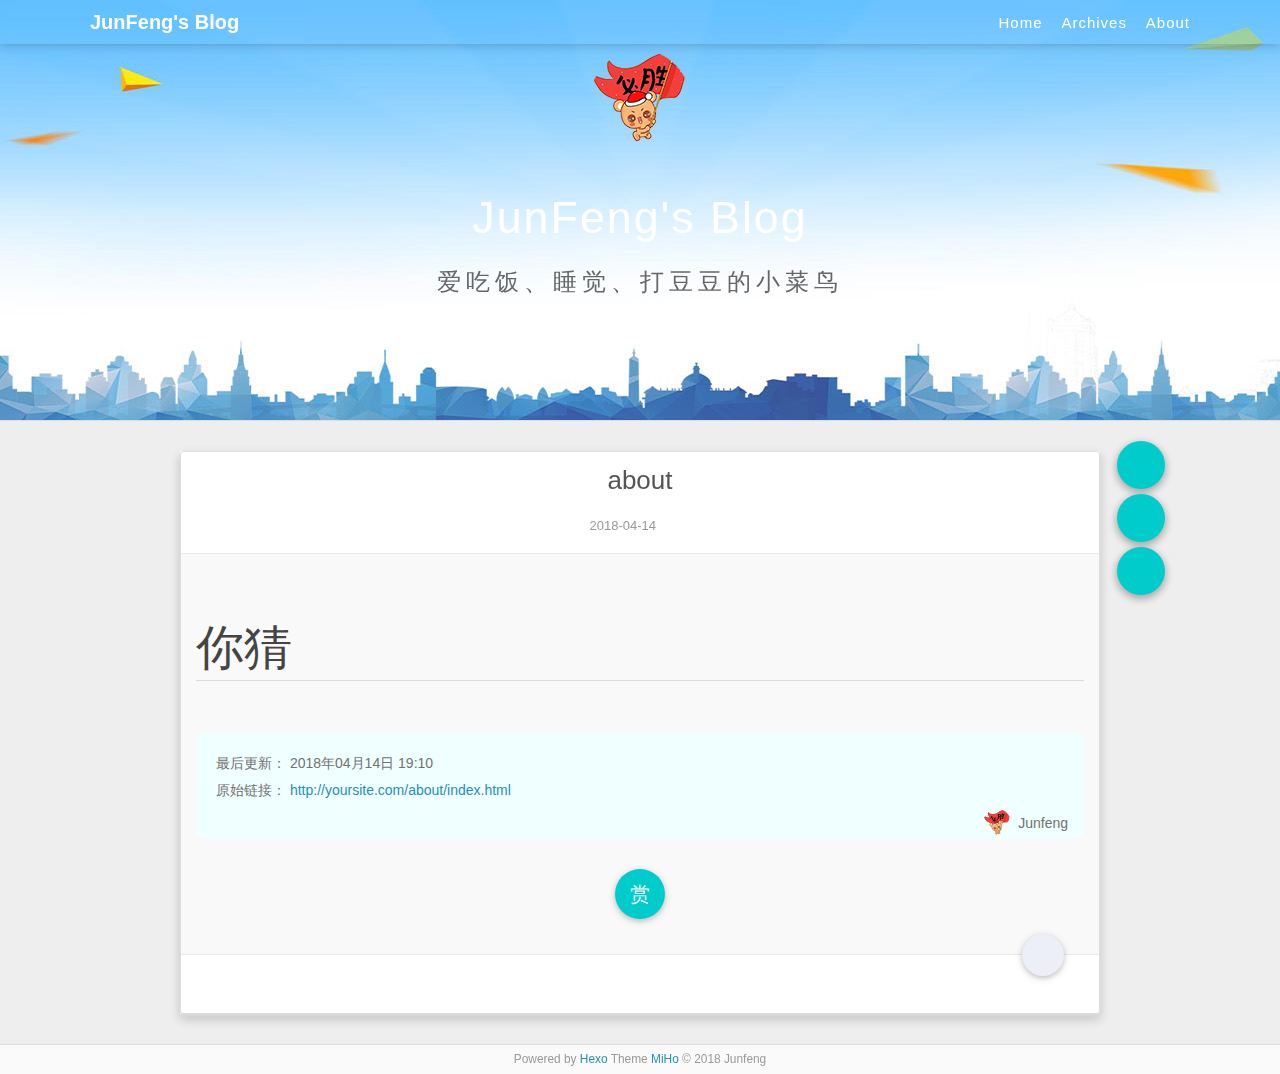
==== about/index.html @ 587b5216 "Site updated: 2018-04-14 19:16:38" ====
<!DOCTYPE html>
<html>
<head>
  <meta charset="utf-8">
  
  <title>about | JunFeng&#39;s Blog</title>
  <meta name="viewport" content="width=device-width, initial-scale=1, maximum-scale=1">
  
    <meta name="keywords" content="JunFeng's Blog" />
  
  <meta name="description" content="你猜">
<meta property="og:type" content="website">
<meta property="og:title" content="about">
<meta property="og:url" content="http://yoursite.com/about/index.html">
<meta property="og:site_name" content="JunFeng&#39;s Blog">
<meta property="og:description" content="你猜">
<meta property="og:locale" content="default">
<meta property="og:updated_time" content="2018-04-14T11:10:20.000Z">
<meta name="twitter:card" content="summary">
<meta name="twitter:title" content="about">
<meta name="twitter:description" content="你猜">
  
  
    <link rel="icon" href="/favicon.ico">
  
  <link href="//cdn.bootcss.com/font-awesome/4.7.0/css/font-awesome.min.css" rel="stylesheet" type="text/css">
  <link rel="stylesheet" href="/css/style.css">
  <script src="/js/pace.min.js"></script>
  

  
  

</head>

<body>
  <div id="container">
      <header id="header">
    <div id="banner"></div>
    <div id="header-outer">
        <div id="header-menu" class="header-menu-pos animated">
            <div class="header-menu-container">
                <a href="/" class="left">
                    <span class="site-title">JunFeng&#39;s Blog</span>
                </a>
                <nav id="header-menu-nav" class="right">
                    
                    <a  href="/">
                        <i class="fa fa-home"></i>
                        <span>Home</span>
                    </a>
                    
                    <a  href="/archives">
                        <i class="fa fa-archive"></i>
                        <span>Archives</span>
                    </a>
                    
                    <a  href="/about">
                        <i class="fa fa-user"></i>
                        <span>About</span>
                    </a>
                    
                </nav>
                <a class="mobile-header-menu-button">
                    <i class="fa fa-bars"></i>
                </a>
            </div>
        </div>
        <div id="header-row">
            <div id="logo">
                <a href="/">
                    <img src="/images/logo.png" alt="logo">
                </a>
            </div>
            <div class="header-info">
                <div id="header-title">
                    
                    <h2>
                        JunFeng&#39;s Blog
                    </h2>
                    
                </div>
                <div id="header-description">
                    
                    <h3>
                        爱吃饭、睡觉、打豆豆的小菜鸟
                    </h3>
                    
                </div>
            </div>
            <nav class="header-nav">
                <div class="social">
                    
                        <a title="MinHow" target="_blank" href="//javinjunfeng.top">
                            <i class="fa fa-home fa-2x"></i></a>
                    
                        <a title="Github" target="_blank" href="//github.com/javinjunfeng">
                            <i class="fa fa-github fa-2x"></i></a>
                    
                        <a title="Weibo" target="_blank" href="//weibo.com/345841193">
                            <i class="fa fa-weibo fa-2x"></i></a>
                    
                </div>
            </nav>
        </div>
    </div>
</header>
      <div class="outer">
        <section id="main" class="body-wrap"><article id="page-" class="article article-type-page" itemscope itemprop="blogPost">
  <div class="article-inner">
    
      <header class="article-header">
        
  
    <h1 class="post-title" itemprop="name">
      about
    </h1>
    <div class="post-title-bar">
      <ul>
          
        <li>
          <i class="fa fa-calendar"></i>  2018-04-14
        </li>
        <li>
          <i class="fa fa-eye"></i>
          <span id="busuanzi_value_page_pv"></span>
        </li>
      </ul>
    </div>
  

          
      </header>
    
    <div class="article-entry " itemprop="articleBody">
      
            
            <h1 id="你猜"><a href="#你猜" class="headerlink" title="你猜"></a>你猜</h1>
            <div class="post-copyright">
    <div class="content">
        <p>最后更新： 2018年04月14日 19:10</p>
        <p>原始链接： <a class="post-url" href="/about/index.html" title="about">http://yoursite.com/about/index.html</a></p>
        <footer>
            <a href="http://yoursite.com">
                <img src="/images/logo.png" alt="Junfeng">
                Junfeng
            </a>
        </footer>
    </div>
</div>

      
        
            
<div class="page-reward">
    <a id="rewardBtn" href="javascript:;">赏</a>
</div>

<div id="reward" class="post-modal reward-lay">
    <a class="close" href="javascript:;" id="reward-close">×</a>
    <span class="reward-title">
        <i class="icon icon-quote-left"></i>
        请我吃糖~
        <i class="icon icon-quote-right"></i>
    </span>
    <div class="reward-content">
        
        <div class="reward-code">
            <img id="rewardCode" src="/images/wechat_code.jpg" alt="打赏二维码">
        </div>
        <div class="reward-select">
            
            <label class="reward-select-item checked" data-id="wechat" data-wechat="/images/wechat_code.jpg">
                <img class="reward-select-item-wechat" src="/images/wechat.png" alt="微信">
            </label>
            
            
            <label class="reward-select-item" data-id="alipay" data-alipay="/images/alipay_code.jpg">
                <img class="reward-select-item-alipay" src="/images/alipay.png" alt="支付宝">
            </label>
            
        </div>
    </div>
</div>


        
    </div>
    <footer class="article-footer">
        
        
<div class="post-share">
    <a href="javascript:;" id="share-sub" class="post-share-fab">
        <i class="fa fa-share-alt"></i>
    </a>
    <div class="post-share-list" id="share-list">
        <ul class="share-icons">
          <li>
            <a class="weibo share-sns" target="_blank" href="http://service.weibo.com/share/share.php?url=http://yoursite.com/about/&title=《about》 — JunFeng's Blog&pic=http://yoursite.comimages/logo.png" data-title="微博">
              <i class="fa fa-weibo"></i>
            </a>
          </li>
          <li>
            <a class="weixin share-sns" id="wxFab" href="javascript:;" data-title="微信">
              <i class="fa fa-weixin"></i>
            </a>
          </li>
          <li>
            <a class="qq share-sns" target="_blank" href="http://connect.qq.com/widget/shareqq/index.html?url=http://yoursite.com/about/&title=《about》 — JunFeng's Blog&source=" data-title="QQ">
              <i class="fa fa-qq"></i>
            </a>
          </li>
          <li>
            <a class="facebook share-sns" target="_blank" href="https://www.facebook.com/sharer/sharer.php?u=http://yoursite.com/about/" data-title="Facebook">
              <i class="fa fa-facebook"></i>
            </a>
          </li>
          <li>
            <a class="twitter share-sns" target="_blank" href="https://twitter.com/intent/tweet?text=《about》 — JunFeng's Blog&url=http://yoursite.com/about/&via=http://yoursite.com" data-title="Twitter">
              <i class="fa fa-twitter"></i>
            </a>
          </li>
          <li>
            <a class="google share-sns" target="_blank" href="https://plus.google.com/share?url=http://yoursite.com/about/" data-title="Google+">
              <i class="fa fa-google-plus"></i>
            </a>
          </li>
        </ul>
     </div>
</div>
<div class="post-modal wx-share" id="wxShare">
    <a class="close" href="javascript:;" id="wxShare-close">×</a>
    <p>扫一扫，分享到微信</p>
    <img src="//api.qrserver.com/v1/create-qr-code/?data=http://yoursite.com/about/" alt="微信分享二维码">
</div>

<div class="mask"></div>

        
        <ul class="article-footer-menu">
            
            
        </ul>
        
    </footer>
  </div>
</article>


    <aside class="post-toc-pos post-toc-top" id="post-toc">
        <nav class="post-toc-wrap">
            <ol class="post-toc"><li class="post-toc-item post-toc-level-1"><a class="post-toc-link" href="#你猜"><span class="post-toc-text">你猜</span></a></li></ol>
        </nav>
    </aside>
    



    
</section>
        
      </div>
      <footer id="footer">
  <div class="outer">
    <div id="footer-info" class="inner">
      
<p>
    <span id="busuanzi_container_site_uv" style='display:none'>
        总访客数：<span id="busuanzi_value_site_uv"></span>
    </span>
    <span id="busuanzi_container_site_pv" style='display:none'>
        总访问量：<span id="busuanzi_value_site_pv"></span>
    </span>
</p>


      <p>
        Powered by  <a href="http://hexo.io/" target="_blank">Hexo</a>
        Theme <a href="//github.com/wongminho/hexo-theme-miho" target="_blank">MiHo</a>
      &copy; 2018 Junfeng<br>
      </p>
    </div>
  </div>
</footer>
    <script async src="//dn-lbstatics.qbox.me/busuanzi/2.3/busuanzi.pure.mini.js"></script>
<script src="//cdn.bootcss.com/jquery/3.2.1/jquery.min.js"></script>
<script>
  var mihoConfig = {
      root: "http://yoursite.com",
      animate: true,
      isHome: false,
      share: true,
      reward: 1
  }
</script>
<div class="sidebar">
    <div id="sidebar-search" title="Search">
        <i class="fa fa-search"></i>
    </div>
    <div id="sidebar-category" title="Categories">
        <i class="fa fa-book"></i>
    </div>
    <div id="sidebar-tag" title="Tags">
        <i class="fa fa-tags"></i>
    </div>
    <div id="sidebar-top">
        <span class="sidebar-top-icon"><i class="fa fa-angle-up"></i></span>
    </div>
</div>
<div class="sidebar-menu-box" id="sidebar-menu-box">
    <div class="sidebar-menu-box-container">
        <div id="sidebar-menu-box-categories">
            
        </div>
        <div id="sidebar-menu-box-tags">
            
        </div>
    </div>
    <a href="javascript:;" class="sidebar-menu-box-close">&times;</a>
</div>
<div class="mobile-header-menu-nav" id="mobile-header-menu-nav">
    <div class="mobile-header-menu-container">
        <span class="title">Menus</span>
        <ul class="mobile-header-menu-navbar">
            
            <li>
                <a  href="/">
                    <i class="fa fa-home"></i><span>Home</span>
                </a>
            </li>
            
            <li>
                <a  href="/archives">
                    <i class="fa fa-archive"></i><span>Archives</span>
                </a>
            </li>
            
            <li>
                <a  href="/about">
                    <i class="fa fa-user"></i><span>About</span>
                </a>
            </li>
            
        </ul>
    </div>
    <div class="mobile-header-tag-container">
        <span class="title">Tags</span>
        <div id="mobile-header-container-tags">
            
        </div>
    </div>
</div>
<div class="search-wrap">
    <span class="search-close">&times;</span>
        <a href="javascript:;" class="header-icon waves-effect waves-circle waves-light" id="back">
            <i class="icon icon-lg icon-chevron-left"></i>
        </a>
        <input class="search-field" placeholder="Search..." id="keywords">
        <a id="search-submit" href="javascript:;">
            <i class="fa fa-search"></i>
        </a>
    <div class="search-container" id="search-container">
        <ul class="search-result" id="search-result">
        </ul>
    </div>
</div>

<div id="search-tpl">
    <li class="search-result-item">
        <a href="{url}" class="search-item-li">
            <span class="search-item-li-title" title="{title}">{title}</span>
        </a>
    </li>
</div>
<script src="/js/search.js"></script>
<script src="/js/main.js"></script>


  <script src="//cdn.bootcss.com/particles.js/2.0.0/particles.min.js"></script>
  <div id="particles"></div>
  <script src="/js/particles.js"></script>







  <link rel="stylesheet" href="//cdn.bootcss.com/animate.css/3.5.0/animate.min.css">
  <script src="//cdn.bootcss.com/scrollReveal.js/3.0.5/scrollreveal.js"></script>
  <script src="/js/animate.js"></script>


  <script src="/js/pop-img.js"></script>
  <script>
     $(".article-entry p img").popImg();
  </script>

  </div>
</body>
</html>
---- css/style.css ----
body {
  width: 100%;
}
body:before,
body:after {
  content: "";
  display: table;
}
body:after {
  clear: both;
}
html,
body,
div,
span,
applet,
object,
iframe,
h1,
h2,
h3,
h4,
h5,
h6,
p,
blockquote,
pre,
a,
abbr,
acronym,
address,
big,
cite,
code,
del,
dfn,
em,
img,
ins,
kbd,
q,
s,
samp,
small,
strike,
strong,
sub,
sup,
tt,
var,
dl,
dt,
dd,
ol,
ul,
li,
fieldset,
form,
label,
legend,
table,
caption,
tbody,
tfoot,
thead,
tr,
th,
td {
  margin: 0;
  padding: 0;
  border: 0;
  outline: 0;
  font-weight: inherit;
  font-style: inherit;
  font-family: inherit;
  font-size: 100%;
  vertical-align: baseline;
}
body {
  line-height: 1;
  color: #000;
  background: #fff;
}
ol,
ul {
  list-style: none;
}
table {
  border-collapse: separate;
  border-spacing: 0;
  vertical-align: middle;
}
caption,
th,
td {
  text-align: left;
  font-weight: normal;
  vertical-align: middle;
}
a img {
  border: none;
}
input,
button {
  margin: 0;
  padding: 0;
}
input::-moz-focus-inner,
button::-moz-focus-inner {
  border: 0;
  padding: 0;
}
@font-face {
  font-family: FontAwesome;
  font-style: normal;
  font-weight: normal;
  src: url("fonts/fontawesome-webfont.eot?v=#4.0.3");
  src: url("fonts/fontawesome-webfont.eot?#iefix&v=#4.0.3") format("embedded-opentype"), url("fonts/fontawesome-webfont.woff?v=#4.0.3") format("woff"), url("fonts/fontawesome-webfont.ttf?v=#4.0.3") format("truetype"), url("fonts/fontawesome-webfont.svg#fontawesomeregular?v=#4.0.3") format("svg");
}
html,
body,
#container {
  height: 100%;
}
body {
  font-family: "Helvetica Neue", Helvetica, STHeiTi, Arial, sans-serif;
  background: #eee;
  font-size: 14px;
  -webkit-text-size-adjust: 100%;
  position: relative;
}
.outer {
  max-width: 920px;
  margin: 0 auto;
  padding: 0 20px;
}
.outer:before,
.outer:after {
  content: "";
  display: table;
}
.outer:after {
  clear: both;
}
.inner {
  display: inline;
  float: left;
  width: 97.77777777777777%;
  margin: 0 1.111111111111111%;
}
.left,
.alignleft {
  float: left;
}
.right,
.alignright {
  float: right;
}
.clear {
  clear: both;
}
#container {
  position: relative;
}
.mobile-nav-on {
  overflow: hidden;
}
.hide {
  display: none;
}
.show {
  display: block;
}
#wrap {
  height: 100%;
  width: 100%;
  position: absolute;
  top: 0;
  left: 0;
  -webkit-transition: 0.2s ease-out;
  transition: 0.2s ease-out;
  z-index: 1;
  background: #eee;
}
.mobile-nav-on #wrap {
  left: 280px;
}
#particles {
  width: 100%;
  height: 100%;
  position: fixed;
  top: 0;
  left: 0;
  z-index: -1;
  opacity: 0.8;
}
.article-date,
.article-category-link,
.archive-year,
.widget-title {
  text-decoration: none;
  text-transform: uppercase;
  letter-spacing: 2px;
  color: #999;
  margin-bottom: 1em;
  margin-left: 5px;
  line-height: 1em;
  text-shadow: 0 1px #fff;
  font-weight: bold;
}
.article-inner,
.archive-article-inner {
  background: #fff;
  box-shadow: 1px 2px 3px #ddd;
  border: 1px solid #ddd;
  border-radius: 3px;
}
.article-entry h1,
.widget h1 {
  font-size: 3rem;
}
.article-entry h2,
.widget h2,
#header-title h2 {
  font-size: 2.8rem;
}
.article-entry h3,
.widget h3,
#header-description h3 {
  font-size: 1.5rem;
}
.article-entry h4,
.widget h4,
#article-nav,
.article-nav-link-wrap {
  font-size: 1.2rem;
}
.article-entry h5,
.widget h5 {
  font-size: 1rem;
}
.article-entry h6,
.widget h6 {
  font-size: 1em;
}
.article-entry hr,
.widget hr {
  border: 1px dashed #ddd;
}
.article-entry strong,
.widget strong {
  font-weight: bold;
}
.article-entry em,
.widget em,
.article-entry cite,
.widget cite {
  font-style: italic;
}
.article-entry sup,
.widget sup,
.article-entry sub,
.widget sub {
  font-size: 0.75em;
  line-height: 0;
  position: relative;
  vertical-align: baseline;
}
.article-entry sup,
.widget sup {
  top: -0.5em;
}
.article-entry sub,
.widget sub {
  bottom: -0.2em;
}
.article-entry small,
.widget small {
  font-size: 0.85em;
}
.article-entry acronym,
.widget acronym,
.article-entry abbr,
.widget abbr {
  border-bottom: 1px dotted;
}
.article-entry ul,
.widget ul,
.article-entry ol,
.widget ol,
.article-entry dl,
.widget dl {
  margin: 0 20px;
  line-height: 1.6em;
}
.article-entry ul ul,
.widget ul ul,
.article-entry ol ul,
.widget ol ul,
.article-entry ul ol,
.widget ul ol,
.article-entry ol ol,
.widget ol ol {
  margin-top: 0;
  margin-bottom: 0;
}
.article-entry ul,
.widget ul {
  list-style: disc;
}
.article-entry ol,
.widget ol {
  list-style: decimal;
}
.article-entry dt,
.widget dt {
  font-weight: bold;
}
.article-footer-tags .color1,
.mobile-header-tag-container #mobile-header-container-tags .color1,
#sidebar-menu-box-tags .color1,
#sidebar-menu-box-categories .color1 {
  background: #0cc;
}
.article-footer-tags .color1:before,
.mobile-header-tag-container #mobile-header-container-tags .color1:before,
#sidebar-menu-box-tags .color1:before,
#sidebar-menu-box-categories .color1:before {
  border-right-color: #0cc;
}
.article-footer-tags .color2,
.mobile-header-tag-container #mobile-header-container-tags .color2,
#sidebar-menu-box-tags .color2,
#sidebar-menu-box-categories .color2 {
  background: #ee6252;
}
.article-footer-tags .color2:before,
.mobile-header-tag-container #mobile-header-container-tags .color2:before,
#sidebar-menu-box-tags .color2:before,
#sidebar-menu-box-categories .color2:before {
  border-right-color: #ee6252;
}
.article-footer-tags .color3,
.mobile-header-tag-container #mobile-header-container-tags .color3,
#sidebar-menu-box-tags .color3,
#sidebar-menu-box-categories .color3 {
  background: #4cae4c;
}
.article-footer-tags .color3:before,
.mobile-header-tag-container #mobile-header-container-tags .color3:before,
#sidebar-menu-box-tags .color3:before,
#sidebar-menu-box-categories .color3:before {
  border-right-color: #4cae4c;
}
.article-footer-tags .color4,
.mobile-header-tag-container #mobile-header-container-tags .color4,
#sidebar-menu-box-tags .color4,
#sidebar-menu-box-categories .color4 {
  background: #e23794;
}
.article-footer-tags .color4:before,
.mobile-header-tag-container #mobile-header-container-tags .color4:before,
#sidebar-menu-box-tags .color4:before,
#sidebar-menu-box-categories .color4:before {
  border-right-color: #e23794;
}
.article-footer-tags .color5,
.mobile-header-tag-container #mobile-header-container-tags .color5,
#sidebar-menu-box-tags .color5,
#sidebar-menu-box-categories .color5 {
  background: #f0ad4e;
}
.article-footer-tags .color5:before,
.mobile-header-tag-container #mobile-header-container-tags .color5:before,
#sidebar-menu-box-tags .color5:before,
#sidebar-menu-box-categories .color5:before {
  border-right-color: #f0ad4e;
}
.article-title,
.archive-article-header h1,
.archive-article-title,
.search-result .search-result-item {
  overflow: hidden;
  text-overflow: ellipsis;
  white-space: nowrap;
}
#header {
  height: 420px;
  position: relative;
  width: 100%;
  border-bottom: 1px solid #ddd;
  z-index: 1;
}
#header:before,
#header:after {
  content: "";
  position: absolute;
  left: 0;
  right: 0;
  height: 40px;
}
#header-outer {
  height: 100%;
  position: relative;
}
#header-inner {
  position: relative;
  overflow: hidden;
}
#banner {
  position: absolute;
  top: 0;
  left: 0;
  width: 100%;
  height: 100%;
  background: url("../images/banner.jpg") center #000;
  -webkit-background-size: cover;
  -moz-background-size: cover;
  background-size: cover;
  z-index: -1;
}
#header-row {
  padding-top: 50px;
  text-align: center;
}
#logo {
  width: 130px;
  height: 130px;
  margin: 0 auto;
}
#header-menu {
  position: fixed;
  box-shadow: rgba(14,14,14,0.26) 0px 0px 10px;
  height: 44px;
}
#header-menu .header-menu-container {
  max-width: 1100px;
  margin: 0 auto;
  line-height: 44px;
}
#header-menu .header-menu-container .site-title {
  font-size: 20px;
  display: inline-block;
  vertical-align: top;
  font-weight: 600;
  color: #fff;
  line-height: 44px;
  -webkit-transition: all 0.5s;
  transition: all 0.5s;
}
#header-menu .header-menu-container .site-title:hover {
  letter-spacing: 3px;
}
#header-menu .header-menu-container #header-menu-nav {
  color: #fff;
}
#header-menu .header-menu-container #header-menu-nav a {
  margin-left: 15px;
  text-decoration: none;
}
#header-menu .header-menu-container #header-menu-nav a i {
  color: #fff;
  font-size: 18px;
}
#header-menu .header-menu-container #header-menu-nav a span {
  color: #fff;
  font-size: 15px;
  letter-spacing: 1px;
  -webkit-transition: all 0.5s;
  transition: all 0.5s;
}
#header-menu .header-menu-container #header-menu-nav a span:hover {
  letter-spacing: 2px;
}
.animated {
  -webkit-animation-duration: 0.3s;
  -webkit-animation-duration: 0.3s;
  -moz-animation-duration: 0.3s;
  -ms-animation-duration: 0.3s;
  animation-duration: 0.3s;
  -webkit-animation-fill-mode: both;
  -webkit-animation-fill-mode: both;
  -moz-animation-fill-mode: both;
  -ms-animation-fill-mode: both;
  animation-fill-mode: both;
}
@-webkit-keyframes slideDown {
  0% {
    -webkit-transform: translateY(-70px);
  }
  100% {
    -webkit-transform: translateY(0);
  }
}
@-webkit-keyframes slideUp {
  0% {
    -webkit-transform: translateY(0);
  }
  100% {
    -webkit-transform: translateY(-70px);
  }
}
.slide-down {
  -webkit-animation-name: slideDown;
  -webkit-animation-name: slideDown;
  -moz-animation-name: slideDown;
  -ms-animation-name: slideDown;
  animation-name: slideDown;
}
.slide-up {
  -webkit-animation-name: slideUp;
  -webkit-animation-name: slideUp;
  -moz-animation-name: slideUp;
  -ms-animation-name: slideUp;
  animation-name: slideUp;
}
.header-menu-pos {
  top: 0;
  left: 0;
  width: 100%;
  z-index: 6;
  line-height: 1.7;
  background: none;
  border-width: initial;
  border-style: none;
  border-color: initial;
  -webkit-border-image: initial;
  -moz-border-image: initial;
  border-image: initial;
  -webkit-transition: background 0.5s;
  transition: background 0.5s;
}
#logo img {
  border-radius: 50%;
  -webkit-transition: all 1.6s;
  transition: all 1.6s;
  -webkit-transition: all 1.6s cubic-bezier(0.17, 0.67, 0.62, 1.22);
  -moz-transition: all 1.6s cubic-bezier(0.17, 0.67, 0.62, 1.22);
  -o-transition: all 1.6s cubic-bezier(0.17, 0.67, 0.62, 1.22);
  -ms-transition: all 1.6s cubic-bezier(0.17, 0.67, 0.62, 1.22);
}
#logo img:hover {
  -webkit-transform: rotate(360deg);
  -moz-transform: rotate(360deg);
  -ms-transform: rotate(360deg);
  transform: rotate(360deg);
  -ms-transform: rotate(360deg); /* IE 9 */
  -webkit-transform: rotate(360deg); /* Safari and Chrome */
}
.header-info {
  cursor: pointer;
  margin: 15px 0;
}
#header-title,
#header-description {
  font-weight: 100;
  margin-top: 15px;
}
#header-title {
  color: #fff;
  letter-spacing: 2px;
}
#header-title h2 {
  -webkit-transition: all 0.5s;
  transition: all 0.5s;
  font-weight: 400;
}
#header-title h2:hover {
  letter-spacing: 5px;
}
#header-description {
  width: 600px;
  margin: 20px auto;
  padding: 10px 0;
  color: #666;
  letter-spacing: 5px;
}
.header-nav {
  cursor: pointer;
  margin: 8px 0;
}
.header-nav .social {
  text-align: center;
}
.header-nav .social a {
  color: #696969;
  margin-right: 15px;
  -webkit-transition: 0.2s ease;
  transition: 0.2s ease;
  position: relative;
}
.header-nav .social a:hover {
  color: #0cc;
}
.header-nav .social a:hover:after {
  right: -50%;
  top: -41px;
  color: #fff;
  background: #0cc;
  font-size: 14px;
  content: attr(title);
  display: block;
  padding: 5px 15px;
  position: absolute;
  white-space: nowrap;
  border-radius: 2px;
  text-transform: uppercase;
  box-shadow: 0 0 2px rgba(0,0,0,0.2);
  z-index: 10;
}
.header-nav .social a:hover:before {
  top: -17px;
  right: 8px;
  border: solid;
  border-color: #0cc transparent;
  border-width: 5px 5px 0 5px;
  content: "";
  display: block;
  position: absolute;
  z-index: 20;
}
#subtitle-wrap {
  margin-top: 16px;
}
#main-nav {
  float: left;
  margin-left: -15px;
}
.nav-icon,
.main-nav-link {
  float: left;
  color: #fff;
  opacity: 0.6;
  text-decoration: none;
  text-shadow: 0 1px rgba(0,0,0,0.2);
  -webkit-transition: opacity 0.2s;
  transition: opacity 0.2s;
  display: block;
  padding: 20px 15px;
}
.nav-icon:hover,
.main-nav-link:hover {
  opacity: 1;
}
.nav-icon {
  font-family: FontAwesome;
  text-align: center;
  font-size: 14px;
  width: 14px;
  height: 14px;
  padding: 20px 15px;
  position: relative;
  cursor: pointer;
}
.main-nav-link {
  font-weight: 300;
  letter-spacing: 1px;
}
@media screen and (max-width: 760px) {
  .main-nav-link {
    display: none;
  }
}
#main-nav-toggle {
  display: none;
}
#main-nav-toggle:before {
  content: "\f0c9";
}
@media screen and (max-width: 760px) {
  #main-nav-toggle {
    display: block;
  }
}
#sub-nav {
  float: right;
  margin-right: -15px;
}
#nav-rss-link:before {
  content: "\f09e";
}
#nav-search-btn:before {
  content: "\f002";
}
#search-form-wrap {
  position: absolute;
  top: 15px;
  width: 150px;
  height: 30px;
  right: -150px;
  opacity: 0;
  -webkit-transition: 0.2s ease-out;
  transition: 0.2s ease-out;
}
#search-form-wrap.on {
  opacity: 1;
  right: 0;
}
@media screen and (max-width: 760px) {
  #search-form-wrap {
    width: 100%;
    right: -100%;
  }
}
.search-form {
  position: absolute;
  top: 0;
  left: 0;
  right: 0;
  background: #fff;
  padding: 5px 15px;
  border-radius: 15px;
  box-shadow: 0 0 10px rgba(0,0,0,0.3);
}
.search-form-input {
  border: none;
  background: none;
  color: #444;
  width: 100%;
  font: 13px "Helvetica Neue", Helvetica, Arial, sans-serif;
  outline: none;
}
.search-form-input::-webkit-search-results-decoration,
.search-form-input::-webkit-search-cancel-button {
  -webkit-appearance: none;
}
.search-form-submit {
  position: absolute;
  top: 50%;
  right: 10px;
  margin-top: -7px;
  font: 13px FontAwesome;
  border: none;
  background: none;
  color: #bbb;
  cursor: pointer;
}
.search-form-submit:hover,
.search-form-submit:focus {
  color: #777;
}
.mobile-header-menu-button {
  display: none;
}
@-moz-keyframes slideDown {
  0% {
    -webkit-transform: translateY(-70px);
    -webkit-transform: translateY(-70px);
    -moz-transform: translateY(-70px);
    -ms-transform: translateY(-70px);
    transform: translateY(-70px);
  }
  100% {
    -webkit-transform: translateY(0);
    -webkit-transform: translateY(0);
    -moz-transform: translateY(0);
    -ms-transform: translateY(0);
    transform: translateY(0);
  }
}
@-webkit-keyframes slideDown {
  0% {
    -webkit-transform: translateY(-70px);
    -webkit-transform: translateY(-70px);
    -moz-transform: translateY(-70px);
    -ms-transform: translateY(-70px);
    transform: translateY(-70px);
  }
  100% {
    -webkit-transform: translateY(0);
    -webkit-transform: translateY(0);
    -moz-transform: translateY(0);
    -ms-transform: translateY(0);
    transform: translateY(0);
  }
}
@-o-keyframes slideDown {
  0% {
    -webkit-transform: translateY(-70px);
    -webkit-transform: translateY(-70px);
    -moz-transform: translateY(-70px);
    -ms-transform: translateY(-70px);
    transform: translateY(-70px);
  }
  100% {
    -webkit-transform: translateY(0);
    -webkit-transform: translateY(0);
    -moz-transform: translateY(0);
    -ms-transform: translateY(0);
    transform: translateY(0);
  }
}
@keyframes slideDown {
  0% {
    -webkit-transform: translateY(-70px);
    -webkit-transform: translateY(-70px);
    -moz-transform: translateY(-70px);
    -ms-transform: translateY(-70px);
    transform: translateY(-70px);
  }
  100% {
    -webkit-transform: translateY(0);
    -webkit-transform: translateY(0);
    -moz-transform: translateY(0);
    -ms-transform: translateY(0);
    transform: translateY(0);
  }
}
@-moz-keyframes slideUp {
  0% {
    -webkit-transform: translateY(0);
    -webkit-transform: translateY(0);
    -moz-transform: translateY(0);
    -ms-transform: translateY(0);
    transform: translateY(0);
  }
  100% {
    -webkit-transform: translateY(-70px);
    -webkit-transform: translateY(-70px);
    -moz-transform: translateY(-70px);
    -ms-transform: translateY(-70px);
    transform: translateY(-70px);
  }
}
@-webkit-keyframes slideUp {
  0% {
    -webkit-transform: translateY(0);
    -webkit-transform: translateY(0);
    -moz-transform: translateY(0);
    -ms-transform: translateY(0);
    transform: translateY(0);
  }
  100% {
    -webkit-transform: translateY(-70px);
    -webkit-transform: translateY(-70px);
    -moz-transform: translateY(-70px);
    -ms-transform: translateY(-70px);
    transform: translateY(-70px);
  }
}
@-o-keyframes slideUp {
  0% {
    -webkit-transform: translateY(0);
    -webkit-transform: translateY(0);
    -moz-transform: translateY(0);
    -ms-transform: translateY(0);
    transform: translateY(0);
  }
  100% {
    -webkit-transform: translateY(-70px);
    -webkit-transform: translateY(-70px);
    -moz-transform: translateY(-70px);
    -ms-transform: translateY(-70px);
    transform: translateY(-70px);
  }
}
@keyframes slideUp {
  0% {
    -webkit-transform: translateY(0);
    -webkit-transform: translateY(0);
    -moz-transform: translateY(0);
    -ms-transform: translateY(0);
    transform: translateY(0);
  }
  100% {
    -webkit-transform: translateY(-70px);
    -webkit-transform: translateY(-70px);
    -moz-transform: translateY(-70px);
    -ms-transform: translateY(-70px);
    transform: translateY(-70px);
  }
}
.body-wrap {
  margin-bottom: 30px;
  min-height: calc(100vh - 530px);
}
.article {
  margin: 30px 0;
  background: #fff;
  border-radius: 0;
  box-shadow: 0 5px 10px rgba(0,0,0,0.2);
}
.article-inner {
  overflow: inherit;
}
.article-date {
  float: left;
}
.article-category {
  float: left;
  line-height: 1em;
  color: #ccc;
  text-shadow: 0 1px #fff;
  margin-left: 8px;
}
.article-category:before {
  content: "\2022";
}
.article-category-link {
  margin: 0 12px 1em;
}
.article-header {
  padding: 15px;
  position: relative;
}
.article-title {
  display: block;
  padding: 7px 80px 7px 15px;
  border-left: 4px solid #0cc;
  text-decoration: none;
  font-size: 1.3em;
  color: #444;
  line-height: 1.1em;
  -webkit-transition: all 0.3s;
  transition: all 0.3s;
}
.article-title:hover {
  color: #0cc;
  padding-left: 8px;
}
.article-header .header-cate {
  background: #0cc;
  position: absolute;
  display: inline-block;
  padding: 8px;
  text-align: center;
  color: #fff;
  top: 16px;
  right: -10px;
  box-shadow: 0 1px 2px rgba(0,0,0,0.3);
}
.article-header .header-cate a {
  text-decoration: none;
  color: #fff;
}
.article-header .header-cate:after {
  position: absolute;
  content: "";
  top: 30px;
  right: 0;
  border-bottom: 10px solid transparent;
  border-left: 10px solid #099;
}
.article-entry {
  position: relative;
  padding: 15px;
  background: #f9f9f9;
  border-top: 1px solid #e8e8e8;
  border-bottom: 1px solid #e8e8e8;
  color: #444;
}
.article-entry:before,
.article-entry:after {
  content: "";
  display: table;
}
.article-entry:after {
  clear: both;
}
.article-entry p,
.article-entry table {
  line-height: 1.6em;
  font-size: 1rem;
  margin: 0.8em 0;
  word-wrap: break-word;
}
.article-entry h4,
.article-entry h5,
.article-entry h6 {
  font-weight: bold;
}
.article-entry h1,
.article-entry h2,
.article-entry h3 {
  padding-bottom: 5px;
  border-bottom: 1px solid #ddd;
}
.article-entry h1,
.article-entry h2,
.article-entry h3,
.article-entry h4,
.article-entry h5,
.article-entry h6 {
  line-height: 1.1em;
  margin: 1.1em 0;
}
.article-entry a {
  color: #258fb8;
  text-decoration: none;
}
.article-entry a:hover {
  text-decoration: underline;
}
.article-entry ol,
.article-entry dl {
  margin-top: 0.8em;
  margin-bottom: 0.8em;
  font-size: 16px;
}
.article-entry p img,
.article-entry p video {
  max-width: 100%;
  height: auto;
  display: block;
  margin: auto;
  box-shadow: 0 0 30px #ccc;
  -moz-box-shadow: 0 0 30px #ccc;
  -webkit-box-shadow: 0 0 30px #ccc;
}
.article-entry iframe {
  border: none;
}
.article-entry table {
  width: 100%;
  border-collapse: collapse;
  border-spacing: 0;
  border: 1px solid #ddd;
}
.article-entry table thead th {
  background: #f1f1f1;
  text-align: center;
  border: 1px solid #ddd;
  padding: 15px 0;
}
.article-entry table th {
  font-weight: bold;
}
.article-entry table td {
  border: 1px solid #ddd;
  vertical-align: middle;
  padding: 15px 0;
  text-align: center;
}
.article-entry center {
  font-size: 1rem;
}
.article-entry blockquote {
  position: relative;
  padding: 1px 20px;
  border-left: 4px solid #0cc;
  color: #6e6e6e;
  background: #f5f5f5;
  font-size: 14px;
  border-radius: 0 2px 2px 0;
  margin: 10px 0;
}
.article-entry blockquote footer {
  font-size: 14px;
  margin: 1.6em 0;
  font-family: "Helvetica Neue", Helvetica, Arial, sans-serif;
}
.article-entry blockquote footer cite:before {
  content: "—";
  padding: 0 0.5em;
}
.article-entry .pullquote {
  text-align: left;
  width: 45%;
  margin: 0;
}
.article-entry .pullquote.left {
  margin-left: 0.5em;
  margin-right: 1em;
}
.article-entry .pullquote.right {
  margin-right: 0.5em;
  margin-left: 1em;
}
.article-entry .caption {
  color: #999;
  display: block;
  font-size: 0.9em;
  margin-top: 0.5em;
  position: relative;
  text-align: center;
}
.article-entry .video-container {
  position: relative;
  padding-top: 56.25%;
  height: 0;
  overflow: hidden;
}
.article-entry .video-container iframe,
.article-entry .video-container object,
.article-entry .video-container embed {
  position: absolute;
  top: 0;
  left: 0;
  width: 100%;
  height: 100%;
  margin-top: 0;
}
.article-entry .article-img {
  float: left;
  width: 300px;
  height: 150px;
  overflow: hidden;
}
.article-entry .article-img a {
  cursor: pointer;
}
.article-entry .article-img img {
  width: 100%;
  height: 150px;
  -webkit-transition: 0.8s all;
  transition: 0.8s all;
  -moz-transition: 0.8s all;
  -webkit-transition: 0.8s all;
  -o-transition: 0.8s all;
}
.article-entry .article-img img:hover {
  -webkit-transform: scale(1.5);
  -moz-transform: scale(1.5);
  -ms-transform: scale(1.5);
  transform: scale(1.5);
  -ms-transform: scale(1.5);
  -moz-transform: scale(1.5);
  -webkit-transform: scale(1.5);
  -o-transform: scale(1.5);
}
.article-entry .article-feed {
  margin-left: 320px;
}
.article-entry .article-tags {
  position: absolute;
  left: 315px;
  bottom: 15px;
}
.article-entry .article-tags ul a {
  text-decoration: none;
  display: inline-block;
  margin-right: 5px;
  padding: 0 5px;
  border: 1px solid #0cc;
  font-size: 12px;
  color: #0cc;
  cursor: pointer;
}
.article-entry .article-tags ul a:hover {
  background: #0cc;
  color: #fff;
}
.article-more-link {
  float: right;
  padding: 8px 20px;
  border: 0;
  border-radius: 0;
  background: #0cc;
  box-shadow: 0 3px 10px rgba(0,0,0,0.06), 0 3px 10px rgba(0,0,0,0.13);
  -webkit-transition: all 0.1s;
  transition: all 0.1s;
  display: inline-block;
  line-height: 1em;
  cursor: pointer;
  color: #fff !important;
}
.article-more-link:hover {
  opacity: 0.8;
  box-shadow: 0 4px 10px rgba(0,0,0,0.09), 0 4px 10px rgba(0,0,0,0.17);
  text-shadow: 0 1px #1e7293;
}
.article-footer {
  font-size: 1em;
  line-height: 1.6em;
  padding: 15px;
  position: relative;
}
.article-footer:before,
.article-footer:after {
  content: "";
  display: table;
}
.article-footer:after {
  clear: both;
}
.article-footer a {
  color: #999;
  text-decoration: none;
}
.article-footer a:hover {
  color: #444;
}
.article-footer .article-footer-menu {
  float: left;
  margin-top: 3px;
  height: 25px;
  line-height: 25px;
}
.article-footer .article-footer-menu li {
  display: inline-block;
  margin-right: 20px;
  color: #999;
}
.article-footer .article-footer-menu li i {
  margin-right: 5px;
}
.article-footer-tags {
  display: inline-block;
}
.article-footer-tags a {
  color: #fff;
  display: inline-block;
  text-decoration: none;
  font-weight: normal;
  height: 18px;
  line-height: 18px;
  padding: 0 5px 0 10px;
  position: relative;
  border-radius: 0 5px 5px 0;
  margin: 5px 10px 5px 8px;
}
.article-footer-tags a:hover {
  opacity: 0.8;
  color: #fff;
}
.article-footer-tags a:before {
  content: " ";
  width: 0px;
  height: 0px;
  position: absolute;
  top: 0;
  left: -18px;
  border: 9px solid transparent;
}
.article-footer-tags a:after {
  content: " ";
  width: 4px;
  height: 4px;
  background-color: #fff;
  border-radius: 4px;
  box-shadow: 0px 0px 0px 1px rgba(0,0,0,0.3);
  position: absolute;
  top: 7px;
  left: 2px;
}
.article-tag-list-item {
  float: left;
  margin-right: 10px;
}
.article-tag-list-link:before {
  content: "#";
}
.article-comment-link {
  float: right;
}
.article-comment-link:before {
  content: "\f075";
  font-family: FontAwesome;
  padding-right: 8px;
}
.article-share-link {
  cursor: pointer;
  float: right;
  margin-left: 20px;
}
.article-share-link:before {
  content: "\f064";
  font-family: FontAwesome;
  padding-right: 6px;
}
#article-nav {
  position: relative;
}
#article-nav:before,
#article-nav:after {
  content: "";
  display: table;
}
#article-nav:after {
  clear: both;
}
@media screen and (min-width: 768px) {
  #article-nav {
    margin: 30px 0;
  }
}
.article-nav-link-wrap {
  text-decoration: none;
  text-shadow: 0 1px #fff;
  color: #444;
  -webkit-box-sizing: border-box;
  -moz-box-sizing: border-box;
  box-sizing: border-box;
  margin-top: 30px;
  text-align: center;
  display: block;
}
.article-nav-link-wrap:hover {
  color: #0cc;
}
@media screen and (min-width: 768px) {
  .article-nav-link-wrap {
    margin-top: 0;
  }
}
@media screen and (min-width: 768px) {
  #article-nav-newer {
    float: left;
    text-align: left;
    padding-right: 20px;
    width: 50%;
  }
}
@media screen and (min-width: 768px) {
  #article-nav-older {
    float: right;
    text-align: right;
    padding-left: 20px;
    width: 50%;
  }
}
.article-nav-caption {
  text-transform: uppercase;
  letter-spacing: 2px;
  color: #ddd;
  line-height: 1em;
  font-weight: bold;
}
#article-nav-newer .article-nav-caption {
  margin-right: -2px;
}
.article-nav-title {
  display: inline-block;
  width: 90%;
}
.article-share-box {
  position: absolute;
  display: none;
  background: #fff;
  box-shadow: 1px 2px 10px rgba(0,0,0,0.2);
  border-radius: 3px;
  margin-left: -145px;
  overflow: hidden;
  z-index: 1;
}
.article-share-box.on {
  display: block;
}
.article-share-input {
  width: 100%;
  background: none;
  -webkit-box-sizing: border-box;
  -moz-box-sizing: border-box;
  box-sizing: border-box;
  font: 14px "Helvetica Neue", Helvetica, Arial, sans-serif;
  padding: 0 15px;
  color: #444;
  outline: none;
  border: 1px solid #ddd;
  border-radius: 3px 3px 0 0;
  height: 36px;
  line-height: 36px;
}
.article-share-links {
  background: #eee;
}
.article-share-links:before,
.article-share-links:after {
  content: "";
  display: table;
}
.article-share-links:after {
  clear: both;
}
.article-share-twitter,
.article-share-facebook,
.article-share-pinterest,
.article-share-google {
  width: 50px;
  height: 36px;
  display: block;
  float: left;
  position: relative;
  color: #999;
  text-shadow: 0 1px #fff;
}
.article-share-twitter:before,
.article-share-facebook:before,
.article-share-pinterest:before,
.article-share-google:before {
  font-size: 20px;
  font-family: FontAwesome;
  width: 20px;
  height: 20px;
  position: absolute;
  top: 50%;
  left: 50%;
  margin-top: -10px;
  margin-left: -10px;
  text-align: center;
}
.article-share-twitter:hover,
.article-share-facebook:hover,
.article-share-pinterest:hover,
.article-share-google:hover {
  color: #fff;
}
.article-share-twitter:before {
  content: "\f099";
}
.article-share-twitter:hover {
  background: #00aced;
  text-shadow: 0 1px #008abe;
}
.article-share-facebook:before {
  content: "\f09a";
}
.article-share-facebook:hover {
  background: #3b5998;
  text-shadow: 0 1px #2f477a;
}
.article-share-pinterest:before {
  content: "\f0d2";
}
.article-share-pinterest:hover {
  background: #cb2027;
  text-shadow: 0 1px #a21a1f;
}
.article-share-google:before {
  content: "\f0d5";
}
.article-share-google:hover {
  background: #dd4b39;
  text-shadow: 0 1px #be3221;
}
.article-gallery {
  background: #000;
  position: relative;
}
.article-gallery-photos {
  position: relative;
  overflow: hidden;
}
.article-gallery-img {
  display: none;
  max-width: 100%;
}
.article-gallery-img:first-child {
  display: block;
}
.article-gallery-img.loaded {
  position: absolute;
  display: block;
}
.article-gallery-img img {
  display: block;
  max-width: 100%;
  margin: 0 auto;
}
.post-toc-pos {
  z-index: 999;
  bottom: 77%;
  left: calc(50% - 660px);
  position: fixed;
}
.post-toc-pos .post-article {
  float: left;
  width: 80%;
  padding-right: 30px;
}
.post-toc-not-top {
  -webkit-transition: opacity 0.5s ease-in-out;
  -webkit-transition: opacity 0.5s;
  transition: opacity 0.5s;
  opacity: 1;
}
.post-toc-top {
  -webkit-transition: opacity 0.5s ease-in-out;
  -webkit-transition: opacity 0.5s;
  transition: opacity 0.5s;
  opacity: 0;
}
.post-toc-wrap {
  position: fixed;
  border-radius: 3px;
  width: 200px;
  max-height: 400px;
  color: #313131;
}
.post-toc-wrap.fixed {
  top: 20px;
  bottom: 140px;
  overflow-y: auto;
}
.post-toc-wrap ol,
.post-toc-wrap ul {
  list-style: none;
  margin: 0;
  position: relative;
}
.post-toc-wrap h4 {
  font-size: 15px;
  font-weight: 600;
  color: #727272;
  text-align: center;
  line-height: 20px;
}
.post-toc-wrap > ol {
  border-left: 1px solid #ddd;
}
.post-toc-wrap > ol > li {
  margin: 0;
  padding-left: 0;
  list-style: none;
}
.post-toc-wrap > ol > li:before {
  position: relative;
  top: 0;
  left: -4px;
  display: inline-block;
  width: 7px;
  height: 7px;
  content: '';
  border-radius: 50%;
  background-color: #0cc;
}
.post-toc-child {
  padding-left: 10px;
}
.post-toc-child li {
  color: #5f5f5f;
}
.post-toc {
  display: inline-block;
  padding: 0;
  font-size: 13px;
}
.post-toc .post-toc-item {
  position: relative;
}
.post-toc-link {
  position: relative;
  z-index: 2;
  padding: 3px 10px;
  line-height: 1.5rem;
  color: inherit;
  word-break: break-all;
  text-decoration: none;
}
.post-toc-link:hover {
  opacity: 0.8;
  color: #0cc;
}
.post-toc-link:before,
.post-toc-link:after {
  content: "";
  position: absolute;
  z-index: 1;
  top: 0;
  right: 0;
  width: 100%;
  height: 100%;
}
.post-copyright {
  margin: 30px 0;
  font-size: 14px;
}
.post-copyright .content {
  margin-bottom: 1em;
  padding: 10px 0 30px 20px;
  word-break: break-all;
  color: #727272;
  background: #f0ffff;
  border-radius: 10px;
}
.post-copyright .content p {
  font-size: 14px;
  line-height: 1rem;
}
.post-copyright footer {
  float: right;
}
.post-copyright footer a {
  position: relative;
  display: block;
  overflow: hidden;
  padding: 0 16px 0 35px;
  height: 28px;
  line-height: 28px;
  color: #727272;
  background: #f0ffff;
  border-radius: 14px;
}
.post-copyright footer a:hover {
  text-decoration: none;
}
.post-copyright footer img {
  position: absolute;
  top: 0;
  left: 0;
  width: 28px;
  height: 28px;
  border-radius: 50%;
}
#comments {
  background: #fff;
  box-shadow: 1px 2px 3px #ddd;
  padding: 15px;
  border: 1px solid #ddd;
  border-radius: 3px;
  margin: 30px 0;
}
#comments a {
  color: #258fb8;
}
.nt-list {
  display: none;
}
.archives-wrap {
  margin: 30px 0;
}
.archives:before,
.archives:after {
  content: "";
  display: table;
}
.archives:after {
  clear: both;
}
.archive-year-wrap {
  margin-bottom: 1em;
}
.archives {
  -webkit-column-gap: 10px;
  -moz-column-gap: 10px;
  column-gap: 10px;
}
@media screen and (min-width: 480px) and (max-width: 767px) {
  .archives {
    -webkit-column-count: 2;
    -moz-column-count: 2;
    column-count: 2;
  }
}
@media screen and (min-width: 768px) {
  .archives {
    -webkit-column-count: 2;
    -moz-column-count: 2;
    column-count: 2;
  }
}
.archive-article {
  -webkit-column-break-inside: avoid;
  page-break-inside: avoid;
  overflow: hidden;
  break-inside: avoid-column;
}
.archive-article-inner {
  padding: 10px;
  margin-bottom: 15px;
}
.archive-article-title {
  text-decoration: none;
  color: #444;
  -webkit-transition: color 0.2s;
  transition: color 0.2s;
  line-height: 1.6em;
  font-size: 18px;
}
.archive-article-title:hover {
  color: #0cc;
}
.archive-article-footer {
  margin-top: 1em;
}
.archive-article-date {
  color: #999;
  text-decoration: none;
  font-size: 1em;
  line-height: 1em;
  margin-bottom: 0.5em;
  display: block;
}
.archive-post-footer {
  margin: 5px -10px 0 -10px;
  padding: 5px 10px 0 10px;
  border-top: 1px solid #e8e8e8;
}
#page-nav {
  margin: 30px auto;
  border-radius: 3px;
  text-align: center;
  color: #727272;
  overflow: hidden;
}
#page-nav:before,
#page-nav:after {
  content: "";
  display: table;
}
#page-nav:after {
  clear: both;
}
#page-nav a,
#page-nav span {
  padding: 10px 15px;
  line-height: 1;
  height: 2ex;
  margin-right: 5px;
  border-radius: 3px;
}
#page-nav a {
  color: #999;
  text-decoration: none;
}
#page-nav a:hover {
  color: #fff;
  background: #0cc;
}
#page-nav .page-number {
  display: inline-block;
}
@media screen and (max-width: 760px) {
  #page-nav .page-number {
    display: none;
  }
}
#page-nav .current {
  font-weight: bold;
  color: #fff;
  background: #0cc;
}
#page-nav .space {
  color: #ddd;
}
#footer {
  background: rgba(255,255,255,0.7);
  padding: 5px 0;
  border-top: 1px solid #ddd;
  color: #999;
}
#footer a {
  color: #258fb8;
  text-decoration: none;
}
#footer a:hover {
  text-decoration: underline;
}
#footer-info {
  line-height: 1.6em;
  font-size: 0.85em;
  text-align: center;
}
.article-entry pre,
.article-entry .highlight {
  background: #f6f8fa;
  margin: 8px -15px;
  padding: 15px 15px;
  border-style: solid;
  border-color: #ddd;
  border-width: 1px 0;
  overflow: auto;
  color: #24292e;
  line-height: 22.400000000000002px;
}
.article-entry .highlight .gutter pre,
.article-entry .gist .gist-file .gist-data .line-numbers {
  color: #666;
  font-size: 0.85em;
}
.article-entry pre,
.article-entry code {
  font-family: "Source Code Pro", Consolas, Monaco, Menlo, Consolas, monospace;
  font-size: 1em;
}
.article-entry code {
  color: #c7254e;
  line-height: 1;
  margin: 0 4px;
  font-size: 85%;
  padding: 2px 4px;
  border: 1px solid #eee;
  border-radius: 2px;
  word-wrap: break-word;
  background-color: #f9f2f4;
}
.article-entry .code {
  font: 14px "SFMono-Regular", Consolas, "Liberation Mono", Menlo, Courier, monospace;
}
.article-entry pre code {
  background: none;
  text-shadow: none;
  padding: 0;
}
.article-entry .highlight pre {
  border: none;
  margin: 0;
  padding: 0;
}
.article-entry .highlight table {
  margin: 0;
  width: auto;
  border-collapse: collapse;
  border-spacing: 0;
  border: none;
}
.article-entry .highlight th {
  font-weight: bold;
  border-bottom: 3px solid #ddd;
  padding-bottom: 0.5em;
}
.article-entry .highlight td {
  border: none;
  padding: 0;
  text-align: left;
}
.article-entry .highlight figcaption {
  font-size: 0.85em;
  color: #675f5f;
  line-height: 1em;
  margin-bottom: 1em;
}
.article-entry .highlight figcaption:before,
.article-entry .highlight figcaption:after {
  content: "";
  display: table;
}
.article-entry .highlight figcaption:after {
  clear: both;
}
.article-entry .highlight figcaption a {
  float: right;
}
.article-entry .highlight .gutter pre {
  text-align: right;
  padding-right: 20px;
}
.article-entry .highlight .line {
  height: 22.400000000000002px;
}
.article-entry .highlight .line.marked {
  background: #515151;
}
.article-entry .gist {
  margin: 0 -15px;
  border-style: solid;
  border-color: #ddd;
  border-width: 1px 0;
  background: #f6f8fa;
  padding: 15px 15px 15px 0;
}
.article-entry .gist .gist-file {
  border: none;
  font-family: "Source Code Pro", Consolas, Monaco, Menlo, Consolas, monospace;
  margin: 0;
}
.article-entry .gist .gist-file .gist-data {
  background: none;
  border: none;
}
.article-entry .gist .gist-file .gist-data .line-numbers {
  background: none;
  border: none;
  padding: 0 20px 0 0;
}
.article-entry .gist .gist-file .gist-data .line-data {
  padding: 0 !important;
}
.article-entry .gist .gist-file .highlight {
  margin: 0;
  padding: 0;
  border: none;
}
.article-entry .gist .gist-file .gist-meta {
  background: #f6f8fa;
  color: #675f5f;
  font: 0.85em "Helvetica Neue", Helvetica, Arial, sans-serif;
  text-shadow: 0 0;
  padding: 0;
  margin-top: 1em;
  margin-left: 15px;
}
.article-entry .gist .gist-file .gist-meta a {
  color: #258fb8;
  font-weight: normal;
}
.article-entry .gist .gist-file .gist-meta a:hover {
  text-decoration: underline;
}
pre .comment,
pre .title {
  color: #675f5f;
}
pre .variable,
pre .attribute,
pre .tag,
pre .regexp,
pre .ruby .constant,
pre .xml .tag .title,
pre .xml .pi,
pre .xml .doctype,
pre .html .doctype,
pre .css .id,
pre .css .class,
pre .css .pseudo {
  color: #f2777a;
}
pre .number,
pre .preprocessor,
pre .built_in,
pre .literal,
pre .params,
pre .constant {
  color: #f99157;
}
pre .class,
pre .ruby .class .title,
pre .css .rules .attribute {
  color: #5fb15f;
}
pre .string,
pre .value,
pre .inheritance,
pre .header,
pre .ruby .symbol,
pre .xml .cdata {
  color: #5fb15f;
}
pre .css .hexcolor {
  color: #6cc;
}
pre .function,
pre .python .decorator,
pre .python .title,
pre .ruby .function .title,
pre .ruby .title .keyword,
pre .perl .sub,
pre .javascript .title,
pre .coffeescript .title {
  color: #69c;
}
pre .keyword,
pre .javascript .function {
  color: #a95aa9;
}
@media screen and (max-width: 760px) {
  #header {
    height: 150px;
  }
  #header-row {
    padding-top: 0;
  }
  #logo {
    width: 100px;
    height: 100px;
  }
  #logo img {
    width: 100px;
    height: 100px;
    -webkit-transform: scale(0.8);
    -moz-transform: scale(0.8);
    -ms-transform: scale(0.8);
    transform: scale(0.8);
    -ms-transform: scale(0.8);
    -moz-transform: scale(0.8);
    -webkit-transform: scale(0.8);
    -o-transform: scale(0.8);
  }
  .header-info {
    display: none;
  }
  #header-title {
    display: none;
  }
  #header-title h2 {
    font-size: 1em;
    color: #999;
  }
  #header-description {
    display: none;
  }
  .header-nav {
    margin: 0 auto;
  }
  #mobile-nav {
    position: absolute;
    top: 0;
    left: 0;
    width: 280px;
    height: 100%;
    background: #191919;
    border-right: 1px solid #fff;
  }
  .mobile-nav-link {
    display: block;
    color: #999;
    text-decoration: none;
    padding: 15px 20px;
    font-weight: bold;
  }
  .mobile-nav-link:hover {
    color: #fff;
  }
  .article {
    margin: 10px 10px;
  }
  .article .article-img {
    display: none;
  }
  .article .article-entry,
  .article .article-feed {
    margin-left: 0;
  }
  .article .article-entry p,
  .article .article-feed p {
    margin: 0;
  }
  .article .article-footer .article-footer-menu .article-footer-tags {
    display: none;
  }
  .module-mobile-cmt-barrage {
    display: none;
  }
  .sidebar {
    display: none;
  }
  #header-menu {
    box-shadow: none;
    height: 30px;
  }
  #header-menu .header-menu-container #header-menu-nav {
    display: none;
  }
  #header-menu .header-menu-container .site-title {
    margin: 2px 0 0 8px;
    line-height: 30px;
    font-size: 16px;
  }
  #header-menu .mobile-header-menu-button {
    position: relative;
    float: right;
    padding: 5px 10px;
    margin-right: 2px;
    border-radius: 50%;
    display: block;
    color: #fff;
    line-height: 20px;
  }
  #header-menu .mobile-header-menu-button.active {
    background-color: rgba(255,255,255,0.25);
  }
  #header-menu .mobile-header-menu-button i {
    font-size: 20px;
  }
  .mobile-header-menu-nav {
    -webkit-transform: translateX(22em);
    -ms-transform: translateX(22em);
    -webkit-transform: translateX(22em);
    -moz-transform: translateX(22em);
    -ms-transform: translateX(22em);
    transform: translateX(22em);
    -moz-transition: -moz-transform 0.45s ease, visibility 0.45s;
    -webkit-transition: -webkit-transform 0.45s ease, visibility 0.45s;
    -ms-transition: -ms-transform 0.45s ease, visibility 0.45s;
    -webkit-transition: transform 0.45s ease visibility 0.45s;
    transition: transform 0.45s ease visibility 0.45s;
    position: fixed;
    top: 0;
    right: 0;
    height: 100%;
    background: rgba(0,0,0,0.17);
    color: #fff;
    cursor: default;
    z-index: 1;
    visibility: hidden;
    border: none;
    width: 80%;
    float: right;
    margin: 0;
  }
  .mobile-header-menu-nav .title {
    line-height: 50px;
    font-size: 25px;
    font-weight: 400;
    display: block;
    text-align: center;
    border-bottom: 1px solid #fff;
  }
  .mobile-header-menu-nav .mobile-header-menu-navbar li {
    line-height: 30px;
    font-size: 18px;
    font-weight: 300;
    text-align: left;
    border-bottom: 1px dotted #fff;
    margin-top: 5px;
  }
  .mobile-header-menu-nav .mobile-header-menu-navbar li a {
    color: #fff;
    text-decoration: none;
    display: inline-block;
    width: 100%;
    padding-left: 5px;
  }
  .mobile-header-menu-nav .mobile-header-menu-navbar li span {
    margin-left: 5px;
  }
  .mobile-header-menu-nav-in {
    -webkit-transform: translateX(0);
    -ms-transform: translateX(0);
    -webkit-transform: translateX(0);
    -moz-transform: translateX(0);
    -ms-transform: translateX(0);
    transform: translateX(0);
    visibility: visible;
  }
  .mobile-header-tag-container #mobile-header-container-tags {
    padding-left: 5px;
    max-height: 100%;
    overflow-y: auto;
  }
  .mobile-header-tag-container #mobile-header-container-tags a {
    color: #fff;
    display: inline-block;
    text-decoration: none;
    font-weight: normal;
    font-size: 12px;
    height: 18px;
    line-height: 18px;
    float: left;
    padding: 0 5px 0 10px;
    position: relative;
    border-radius: 0 5px 5px 0;
    margin: 5px 9px 5px 8px;
  }
  .mobile-header-tag-container #mobile-header-container-tags a:hover {
    opacity: 0.8;
  }
  .mobile-header-tag-container #mobile-header-container-tags a:before {
    content: " ";
    width: 0;
    height: 0;
    position: absolute;
    top: 0;
    left: -18px;
    border: 9px solid transparent;
  }
  .mobile-header-tag-container #mobile-header-container-tags a:after {
    content: " ";
    width: 4px;
    height: 4px;
    background-color: #fff;
    border-radius: 4px;
    box-shadow: 0px 0px 0px 1px rgba(0,0,0,0.3);
    position: absolute;
    top: 7px;
    left: 2px;
  }
  .outer {
    padding: 0;
  }
  .article-footer .post-share {
    right: 8px;
  }
  .reward-lay {
    max-width: calc(100vw - 60px);
  }
  .reward-title {
    font-size: 18px;
  }
}
@media screen and (min-width: 768px) {
  #sidebar {
    display: inline;
    float: left;
    width: 31.11111111111111%;
    margin: 0 1.111111111111111%;
  }
}
.widget-wrap {
  margin: 30px 0;
}
.widget {
  color: #777;
  text-shadow: 0 1px #fff;
  background: #ddd;
  box-shadow: 0 -1px 4px #ccc inset;
  border: 1px solid #ccc;
  padding: 15px;
  border-radius: 3px;
}
.widget a {
  color: #258fb8;
  text-decoration: none;
}
.widget a:hover {
  text-decoration: underline;
}
.widget ul ul,
.widget ol ul,
.widget dl ul,
.widget ul ol,
.widget ol ol,
.widget dl ol,
.widget ul dl,
.widget ol dl,
.widget dl dl {
  margin-left: 15px;
  list-style: disc;
}
.widget {
  line-height: 1.6em;
  word-wrap: break-word;
  font-size: 0.9em;
}
.widget ul,
.widget ol {
  list-style: none;
  margin: 0;
}
.widget ul ul,
.widget ol ul,
.widget ul ol,
.widget ol ol {
  margin: 0 20px;
}
.widget ul ul,
.widget ol ul {
  list-style: disc;
}
.widget ul ol,
.widget ol ol {
  list-style: decimal;
}
.category-list-count,
.tag-list-count,
.archive-list-count {
  padding-left: 5px;
  color: #999;
  font-size: 0.85em;
}
.category-list-count:before,
.tag-list-count:before,
.archive-list-count:before {
  content: "(";
}
.category-list-count:after,
.tag-list-count:after,
.archive-list-count:after {
  content: ")";
}
.tagcloud a {
  margin-right: 5px;
  display: inline-block;
}
.sidebar {
  z-index: 999;
  position: fixed;
  bottom: 300px;
  right: calc(50% - 525px);
}
.sidebar div {
  display: block;
  cursor: pointer;
  width: 48px;
  height: 48px;
  text-align: center;
  line-height: 48px;
  border-radius: 50%;
  background: #0cc;
  color: #fff;
  margin-bottom: 5px;
  -webkit-transition: 0.4s ease-in-out;
  transition: 0.4s ease-in-out;
  box-shadow: 0 3px 10px rgba(0,0,0,0.16), 0 3px 10px rgba(0,0,0,0.23);
}
.sidebar div i {
  font-size: 1.5em;
  line-height: 2.45em;
}
.sidebar div:hover {
  opacity: 0.8;
  box-shadow: 0 4px 10px rgba(0,0,0,0.09), 0 4px 10px rgba(0,0,0,0.17);
  text-shadow: 0 1px #1e7293;
}
.sidebar-menu-box {
  height: 0;
  opacity: 1;
  position: fixed;
  bottom: 0;
  left: 0;
  width: 100%;
  overflow: hidden;
  background: rgba(0,0,0,0.17);
}
.sidebar-menu-box .sidebar-menu-box-container {
  max-width: 920px;
  margin: 0 auto;
}
.sidebar-menu-box .sidebar-menu-box-close {
  position: absolute;
  top: 0;
  right: 15px;
  font-size: 48px;
  color: #777 !important;
  text-decoration: none !important;
}
.sidebar-menu-box .sidebar-menu-box-close:hover {
  color: #0cc !important;
}
#sidebar-menu-box-tags {
  display: inline-block;
  max-height: 162px;
  overflow-y: auto;
}
#sidebar-menu-box-tags a {
  color: #fff;
  display: inline-block;
  text-decoration: none;
  font-weight: normal;
  font-size: 10px;
  height: 21px;
  line-height: 21px;
  float: left;
  padding: 0 5px 0 10px;
  position: relative;
  border-radius: 0 5px 5px 0;
  margin: 5px 15px 5px 8px;
}
#sidebar-menu-box-tags a:hover {
  opacity: 0.8;
}
#sidebar-menu-box-tags a:before {
  content: " ";
  width: 0px;
  height: 3px;
  position: absolute;
  top: 0;
  left: -18px;
  border: 9px solid transparent;
}
#sidebar-menu-box-tags a:after {
  content: " ";
  width: 4px;
  height: 4px;
  background-color: #fff;
  border-radius: 4px;
  box-shadow: 0px 0px 0px 1px rgba(0,0,0,0.3);
  position: absolute;
  top: 9px;
  left: 2px;
}
#sidebar-menu-box-categories {
  display: inline-block;
}
#sidebar-menu-box-categories a {
  color: #fff;
  display: inline-block;
  text-decoration: none;
  font-weight: normal;
  font-size: 10px;
  height: 21px;
  line-height: 21px;
  float: left;
  padding: 0 5px 0 10px;
  position: relative;
  border-radius: 5px;
  margin: 5px 15px 5px 8px;
}
#sidebar-menu-box-categories a:hover {
  opacity: 0.8;
}
#sidebar-top {
  display: none;
}
.search-wrap {
  position: fixed;
  top: -100px;
  left: 50%;
  margin-left: -240px;
  z-index: 998;
  width: 400px;
  padding: 30px;
  background: #fff;
  opacity: 0;
  box-shadow: 5px 5px 10px rgba(0,0,0,0.3);
  -webkit-transition: all 0.5s;
  transition: all 0.5s;
}
.search-wrap .search-field {
  padding: 10px;
  width: 360px;
  border: 0;
  color: #666;
  font-weight: normal;
  background: #f1f1f1;
  -webkit-transition: background 0.3s;
  transition: background 0.3s;
}
.search-wrap .search-field:focus {
  background: #e8e8e8;
}
.search-wrap #search-submit {
  color: #0cc;
  width: 33px;
  height: 33px;
  position: absolute;
  right: 48px;
  top: 31px;
  text-align: center;
  line-height: 33px;
}
.search-wrap #search-submit i {
  font-size: 20px;
}
.search-wrap .search-submit:hover {
  opacity: 0.8;
}
.search-wrap .search-close {
  position: absolute;
  top: 0;
  right: 0;
  display: block;
  padding: 1px 10px;
  font-size: 20px;
  background: #e8e8e8;
  color: #666;
  cursor: pointer;
}
.search-wrap .search-close:hover {
  background: #0cc;
  color: #fff;
}
.search-container {
  position: absolute;
  left: 6.6%;
  top: 71%;
  z-index: 999;
  width: 380px;
  max-height: 215px;
  overflow-y: auto;
  background: #fff;
  border-radius: 2px;
  box-shadow: 0 2px 5px 0 rgba(0,0,0,0.16), 0 2px 10px 0 rgba(0,0,0,0.12);
  opacity: 0;
  visibility: hidden;
  -webkit-transform: translateY(-50%) scale(0.5);
  -webkit-transform: translateY(-50%) scale(0.5);
  -moz-transform: translateY(-50%) scale(0.5);
  -ms-transform: translateY(-50%) scale(0.5);
  transform: translateY(-50%) scale(0.5);
  -webkit-transition: 0.3s ease-in;
  -webkit-transition: 0.3s ease-in;
  transition: 0.3s ease-in;
}
.search-container-show {
  opacity: 1;
  visibility: visible;
  -webkit-transform: none;
  -webkit-transform: none;
  -moz-transform: none;
  -ms-transform: none;
  transform: none;
}
.search-result {
  margin: 0;
  padding: 0;
}
.search-result .search-result-item {
  line-height: 1.6em;
  padding: 10px;
  border-bottom: 1px solid #dadada;
}
.search-result .search-result-item .search-item-li {
  color: #0cc;
  text-decoration: none;
  font-size: 16px;
}
.search-result .search-result-item-tips {
  padding: 10px;
  line-height: 1.6em;
}
#search-tpl {
  display: none;
}
@media screen and (min-width: 768px) {
  .mobile-header-menu-container {
    display: none;
  }
}
@media screen and (min-width: 768px) {
  .mobile-header-tag-container {
    display: none;
  }
}
.post-title {
  text-align: center;
  font-size: 26px;
  color: #555;
}
.post-title-bar {
  padding-top: 20px;
  text-align: center;
  font-size: 16px;
  line-height: 1.5em;
}
.post-title-bar ul li {
  display: inline-block;
  margin-right: 15px;
  font-size: 13px;
  color: #999;
}
.post-title-bar ul li a {
  text-decoration: none;
  color: #999;
}
.post-title-bar ul li a:hover {
  color: #0cc;
}
.post-content {
  background: #fff;
}
.post-modal {
  display: none;
  position: fixed;
  top: 24%;
  left: 50%;
  z-index: 120;
  padding: 30px;
  text-align: center;
  color: #727272;
  background: #fff;
  border-radius: 4px;
  box-shadow: 0 2px 5px 0 rgba(0,0,0,0.16), 0 2px 10px 0 rgba(0,0,0,0.12);
  opacity: 0;
  -webkit-transform: translate(-50%, -200%);
  -moz-transform: translate(-50%, -200%);
  -ms-transform: translate(-50%, -200%);
  transform: translate(-50%, -200%);
}
.post-modal.ready {
  visibility: hidden;
  display: block;
  -webkit-transform: translate(-50%, -100%);
  -moz-transform: translate(-50%, -100%);
  -ms-transform: translate(-50%, -100%);
  transform: translate(-50%, -100%);
  -webkit-transition: 0.3s ease-in-out;
  transition: 0.3s ease-in-out;
}
.post-modal.in {
  visibility: visible;
  opacity: 1;
  -webkit-transform: translate(-50%, 0);
  -moz-transform: translate(-50%, 0);
  -ms-transform: translate(-50%, 0);
  transform: translate(-50%, 0);
}
.post-modal .close {
  position: absolute;
  right: 10px;
  top: 5px;
  color: rgba(0,0,0,0.2);
  font-size: 25px;
  font-weight: 800;
  line-height: 20px;
}
.post-modal .close:hover,
.post-modal .close:active {
  color: rgba(0,0,0,0.4);
  text-decoration: none;
}
.pace {
  -webkit-pointer-events: none;
  pointer-events: none;
  -webkit-user-select: none;
  -moz-user-select: none;
  -webkit-user-select: none;
  -moz-user-select: none;
  -ms-user-select: none;
  user-select: none;
}
.pace-inactive {
  display: none;
}
.pace .pace-progress {
  background: #673ab7;
  position: fixed;
  z-index: 2000;
  top: 0;
  right: 100%;
  width: 100%;
  height: 2px;
}
.pace .pace-progress-inner {
  display: block;
  position: absolute;
  right: 0px;
  width: 100px;
  height: 100%;
  box-shadow: 0 0 10px #673ab7, 0 0 5px #673ab7;
  opacity: 1;
  -webkit-transform: rotate(3deg) translate(0px, -4px);
  -moz-transform: rotate(3deg) translate(0px, -4px);
  -ms-transform: rotate(3deg) translate(0px, -4px);
  -o-transform: rotate(3deg) translate(0px, -4px);
  -webkit-transform: rotate(3deg) translate(0px, -4px);
  -moz-transform: rotate(3deg) translate(0px, -4px);
  -ms-transform: rotate(3deg) translate(0px, -4px);
  transform: rotate(3deg) translate(0px, -4px);
}
.pace .pace-activity {
  display: block;
  position: fixed;
  z-index: 2000;
  top: 15px;
  right: 15px;
  width: 14px;
  height: 14px;
  border: solid 2px transparent;
  border-top-color: #673ab7;
  border-left-color: #673ab7;
  border-radius: 10px;
  -webkit-animation: pace-spinner 400ms linear infinite;
  -moz-animation: pace-spinner 400ms linear infinite;
  -ms-animation: pace-spinner 400ms linear infinite;
  -o-animation: pace-spinner 400ms linear infinite;
  -webkit-animation: pace-spinner 400ms linear infinite;
  -moz-animation: pace-spinner 400ms linear infinite;
  -ms-animation: pace-spinner 400ms linear infinite;
  animation: pace-spinner 400ms linear infinite;
}
@-webkit-keyframes pace-spinner {
  0% {
    -webkit-transform: rotate(0deg);
    -webkit-transform: rotate(0deg);
    -moz-transform: rotate(0deg);
    -ms-transform: rotate(0deg);
    transform: rotate(0deg);
  }
  100% {
    -webkit-transform: rotate(360deg);
    -webkit-transform: rotate(360deg);
    -moz-transform: rotate(360deg);
    -ms-transform: rotate(360deg);
    transform: rotate(360deg);
  }
}
@-moz-keyframes pace-spinner {
  0% {
    -moz-transform: rotate(0deg);
    -webkit-transform: rotate(0deg);
    -moz-transform: rotate(0deg);
    -ms-transform: rotate(0deg);
    transform: rotate(0deg);
  }
  100% {
    -moz-transform: rotate(360deg);
    -webkit-transform: rotate(360deg);
    -moz-transform: rotate(360deg);
    -ms-transform: rotate(360deg);
    transform: rotate(360deg);
  }
}
@-o-keyframes pace-spinner {
  0% {
    -o-transform: rotate(0deg);
    -webkit-transform: rotate(0deg);
    -moz-transform: rotate(0deg);
    -ms-transform: rotate(0deg);
    transform: rotate(0deg);
  }
  100% {
    -o-transform: rotate(360deg);
    -webkit-transform: rotate(360deg);
    -moz-transform: rotate(360deg);
    -ms-transform: rotate(360deg);
    transform: rotate(360deg);
  }
}
@-ms-keyframes pace-spinner {
  0% {
    -ms-transform: rotate(0deg);
    -webkit-transform: rotate(0deg);
    -moz-transform: rotate(0deg);
    -ms-transform: rotate(0deg);
    transform: rotate(0deg);
  }
  100% {
    -ms-transform: rotate(360deg);
    -webkit-transform: rotate(360deg);
    -moz-transform: rotate(360deg);
    -ms-transform: rotate(360deg);
    transform: rotate(360deg);
  }
}
@-moz-keyframes pace-spinner {
  0% {
    -webkit-transform: rotate(0deg);
    -moz-transform: rotate(0deg);
    -ms-transform: rotate(0deg);
    transform: rotate(0deg);
    -webkit-transform: rotate(0deg);
    -moz-transform: rotate(0deg);
    -ms-transform: rotate(0deg);
    transform: rotate(0deg);
  }
  100% {
    -webkit-transform: rotate(360deg);
    -moz-transform: rotate(360deg);
    -ms-transform: rotate(360deg);
    transform: rotate(360deg);
    -webkit-transform: rotate(360deg);
    -moz-transform: rotate(360deg);
    -ms-transform: rotate(360deg);
    transform: rotate(360deg);
  }
}
@-webkit-keyframes pace-spinner {
  0% {
    -webkit-transform: rotate(0deg);
    -moz-transform: rotate(0deg);
    -ms-transform: rotate(0deg);
    transform: rotate(0deg);
    -webkit-transform: rotate(0deg);
    -moz-transform: rotate(0deg);
    -ms-transform: rotate(0deg);
    transform: rotate(0deg);
  }
  100% {
    -webkit-transform: rotate(360deg);
    -moz-transform: rotate(360deg);
    -ms-transform: rotate(360deg);
    transform: rotate(360deg);
    -webkit-transform: rotate(360deg);
    -moz-transform: rotate(360deg);
    -ms-transform: rotate(360deg);
    transform: rotate(360deg);
  }
}
@-o-keyframes pace-spinner {
  0% {
    -webkit-transform: rotate(0deg);
    -moz-transform: rotate(0deg);
    -ms-transform: rotate(0deg);
    transform: rotate(0deg);
    -webkit-transform: rotate(0deg);
    -moz-transform: rotate(0deg);
    -ms-transform: rotate(0deg);
    transform: rotate(0deg);
  }
  100% {
    -webkit-transform: rotate(360deg);
    -moz-transform: rotate(360deg);
    -ms-transform: rotate(360deg);
    transform: rotate(360deg);
    -webkit-transform: rotate(360deg);
    -moz-transform: rotate(360deg);
    -ms-transform: rotate(360deg);
    transform: rotate(360deg);
  }
}
@keyframes pace-spinner {
  0% {
    -webkit-transform: rotate(0deg);
    -moz-transform: rotate(0deg);
    -ms-transform: rotate(0deg);
    transform: rotate(0deg);
    -webkit-transform: rotate(0deg);
    -moz-transform: rotate(0deg);
    -ms-transform: rotate(0deg);
    transform: rotate(0deg);
  }
  100% {
    -webkit-transform: rotate(360deg);
    -moz-transform: rotate(360deg);
    -ms-transform: rotate(360deg);
    transform: rotate(360deg);
    -webkit-transform: rotate(360deg);
    -moz-transform: rotate(360deg);
    -ms-transform: rotate(360deg);
    transform: rotate(360deg);
  }
}
.post-share {
  position: absolute;
  right: 35px;
  top: -21px;
  z-index: 2;
}
.post-share-fab {
  display: block;
  width: 42px;
  height: 42px;
  line-height: 42px;
  color: #0cc !important;
  background: #eceef8;
  text-align: center;
  border-radius: 50%;
  font-size: 20px;
  box-shadow: 0 2px 5px 0 rgba(0,0,0,0.16), 0 2px 10px 0 rgba(0,0,0,0.12);
  -webkit-transition: 0.3s ease-in-out;
  transition: 0.3s ease-in-out;
}
.post-share-fab:hover,
.post-share-fab:active {
  box-shadow: 0 6px 12px rgba(0,0,0,0.2);
}
.post-share-list {
  position: absolute;
  top: 3px;
  right: 42px;
  width: 300px;
  visibility: hidden;
}
.post-share-list.in {
  visibility: visible;
}
.post-share-list.in .share-icons a {
  opacity: 1;
  -webkit-transform: scale(1);
  -moz-transform: scale(1);
  -ms-transform: scale(1);
  transform: scale(1);
}
.post-share-list .share-icons li {
  display: inline-block;
  margin-left: 10px;
}
.post-share-list .share-icons .icon-square:before {
  display: inline-block;
  text-align: center;
  color: rgba(0,0,0,0);
  border-radius: 0.2em;
}
.post-share-list .share-icons a {
  display: inline-block;
  color: #fff;
  text-align: center;
  width: 34px;
  height: 34px;
  line-height: 34px;
  font-size: 1.3em;
  border-radius: 50%;
  box-shadow: 0 2px 5px 0 rgba(0,0,0,0.16), 0 2px 10px 0 rgba(0,0,0,0.12);
  -webkit-transition: 0.3s ease-in-out;
  transition: 0.3s ease-in-out;
  opacity: 1;
  -webkit-transform: scale(0);
  -moz-transform: scale(0);
  -ms-transform: scale(0);
  transform: scale(0);
  -webkit-transform-origin: center bottom;
  -webkit-transform-origin: center bottom;
  -moz-transform-origin: center bottom;
  -ms-transform-origin: center bottom;
  transform-origin: center bottom;
}
.post-share-list .share-icons a:hover,
.post-share-list .share-icons a:active {
  box-shadow: 0 6px 12px rgba(0,0,0,0.2);
}
.post-share-list .share-icons a.weibo {
  background: #e6162d;
}
.post-share-list .share-icons a.qq {
  background: #3d95d5;
}
.post-share-list .share-icons a.weixin {
  background: #2bad13;
}
.post-share-list .share-icons a.facebook {
  background: #4862a3;
}
.post-share-list .share-icons a.twitter {
  background: #55acee;
}
.post-share-list .share-icons a.google {
  background: #db4437;
}
.post-share-list .share-icons a:hover:after {
  top: -32px;
  right: -2px;
  color: #fff;
  background: #0cc;
  font-size: 14px;
  content: attr(data-title);
  display: block;
  padding: 2px 5px;
  position: absolute;
  white-space: nowrap;
  border-radius: 2px;
  box-shadow: 0 0 2px rgba(0,0,0,0.2);
  z-index: 10;
  line-height: 21px;
}
.post-share-list .share-icons a:hover:before {
  top: -7px;
  right: 12px;
  border: solid;
  border-color: #0cc transparent;
  border-width: 5px 5px 0 5px;
  content: "";
  display: block;
  position: absolute;
  z-index: 20;
}
.wx-share p {
  margin: 0 0 15px;
  font-size: 14px;
}
.wx-share img {
  width: 200px;
}
.mask {
  visibility: hidden;
  position: fixed;
  top: 0;
  left: 0;
  bottom: 0;
  z-index: 99;
  width: 100%;
  height: 100%;
  background: #000;
  opacity: 0;
  pointer-events: none;
  -webkit-transition: 0.3s ease-in-out;
  -webkit-transition: 0.3s ease-in-out;
  transition: 0.3s ease-in-out;
}
.mask.in {
  visibility: visible;
  pointer-events: auto;
  opacity: 0.3;
}
::-webkit-scrollbar {
  width: 10px;
  height: 10px;
}
::-webkit-scrollbar-button {
  width: 0;
  height: 0;
}
::-webkit-scrollbar-button:start:increment,
::-webkit-scrollbar-button:end:decrement {
  display: none;
}
::-webkit-scrollbar-corner {
  display: block;
}
::-webkit-scrollbar-thumb {
  border-radius: 8px;
  background-color: rgba(0,0,0,0.2);
}
::-webkit-scrollbar-thumb:hover {
  border-radius: 8px;
  background-color: rgba(0,0,0,0.5);
}
::-webkit-scrollbar-track,
::-webkit-scrollbar-thumb {
  border-right: 1px solid transparent;
  border-left: 1px solid transparent;
}
::-webkit-scrollbar-track:hover {
  background-color: rgba(0,0,0,0.15);
}
::-webkit-scrollbar-button:start {
  width: 10px;
  height: 10px;
  background: url("../images/scrollbar_arrow.png") no-repeat 0 0;
}
::-webkit-scrollbar-button:start:hover {
  background: url("../images/scrollbar_arrow.png") no-repeat -15px 0;
}
::-webkit-scrollbar-button:start:active {
  background: url("../images/scrollbar_arrow.png") no-repeat -30px 0;
}
::-webkit-scrollbar-button:end {
  width: 10px;
  height: 10px;
  background: url("../images/scrollbar_arrow.png") no-repeat 0 -18px;
}
::-webkit-scrollbar-button:end:hover {
  background: url("../images/scrollbar_arrow.png") no-repeat -15px -18px;
}
::-webkit-scrollbar-button:end:active {
  background: url("../images/scrollbar_arrow.png") no-repeat -30px -18px;
}
.page-reward {
  margin: 20px 0;
  text-align: center;
}
.page-reward a {
  width: 50px;
  height: 50px;
  line-height: 50px;
  font-size: 20px;
  color: #fff !important;
  text-align: center;
  border-radius: 50%;
  display: inline-block;
  background: #0cc;
  text-decoration: none;
  box-shadow: 0 2px 5px 0 rgba(0,0,0,0.16), 0 2px 10px 0 rgba(0,0,0,0.12);
  -webkit-transition: 0.3s ease-in-out;
  transition: 0.3s ease-in-out;
}
.page-reward a:hover,
.page-reward a:active {
  box-shadow: 0 6px 12px rgba(0,0,0,0.2);
}
.page-reward a:hover,
.page-reward a:active {
  color: #fff;
  text-decoration: none !important;
}
.reward-title {
  position: relative;
  font-size: 24px;
  line-height: 24px;
  width: 100%;
  text-align: center;
}
.reward-title .icon-quote-left,
.reward-title .icon-quote-right {
  position: absolute;
  font-size: 80%;
  color: #999;
}
.reward-title .icon-quote-left {
  top: 0;
  left: 0;
}
.reward-title .icon-quote-right {
  bottom: 0;
  right: 0;
}
.reward-lay {
  width: 360px;
}
.reward-content {
  margin: 20px 0;
}
.reward-content .reward-code {
  width: 200px;
  margin: 0 auto;
}
.reward-content .reward-select {
  width: 100%;
}
.reward-content .reward-select label {
  display: inline-block;
  max-width: 100%;
  margin-bottom: 5px;
  font-weight: 700;
}
.reward-content .reward-select .reward-select-item {
  margin: 20px 5px 10px;
  width: 156px;
  height: 56px;
  line-height: 54px;
  text-align: center;
  border: 1px solid #e6e6e6;
  border-radius: 4px;
  cursor: pointer;
}
.reward-content .reward-select .reward-select-item img {
  vertical-align: middle;
  border: 0;
  display: inline-block;
}
.reward-content .reward-select .reward-select-item .reward-select-item-wechat {
  min-width: 112px;
  height: 30px;
}
.reward-content .reward-select .reward-select-item .reward-select-item-alipay {
  min-width: 85px;
  height: 30px;
}
.reward-content .reward-select .checked {
  color: #ea6f5a;
  border-color: #ea6f5a;
}
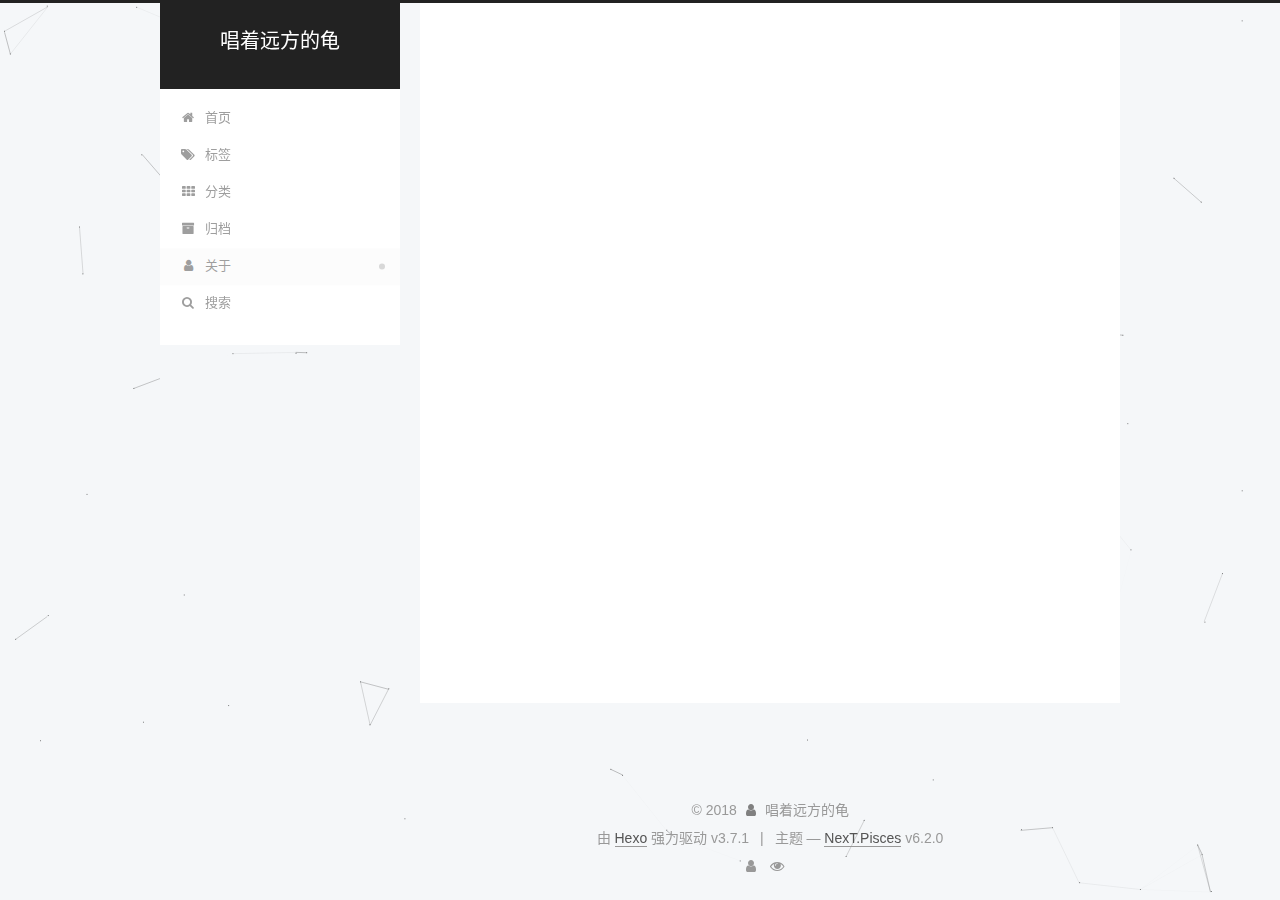
==== commit 3b629de8: "Site updated: 2018-04-18 17:00:06" ====
--- a/about/index.html
+++ b/about/index.html
@@ -1,401 +1,1062 @@
 <!DOCTYPE html>
-<html>
+
+
+
+  
+
+
+<html class="theme-next pisces use-motion" lang="zh-CN">
 <head>
-  <meta charset="utf-8">
-  
-  <title>about | JunFeng&#39;s Blog</title>
-  <meta name="viewport" content="width=device-width, initial-scale=1, maximum-scale=1">
-  
-    <meta name="keywords" content="JunFeng's Blog" />
-  
+  <meta charset="UTF-8"/>
+<meta http-equiv="X-UA-Compatible" content="IE=edge" />
+<meta name="viewport" content="width=device-width, initial-scale=1, maximum-scale=2"/>
+<meta name="theme-color" content="#222">
+
+
+
+
+
+
+
+
+
+
+
+
+<meta http-equiv="Cache-Control" content="no-transform" />
+<meta http-equiv="Cache-Control" content="no-siteapp" />
+
+
+
+
+
+
+
+
+
+
+
+
+
+
+
+
+
+
+
+
+
+
+<link href="/lib/font-awesome/css/font-awesome.min.css?v=4.6.2" rel="stylesheet" type="text/css" />
+
+<link href="/css/main.css?v=6.2.0" rel="stylesheet" type="text/css" />
+
+
+  <link rel="apple-touch-icon" sizes="180x180" href="/images/apple-touch-icon-next.png?v=6.2.0">
+
+
+  <link rel="icon" type="image/png" sizes="32x32" href="/images/favicon-32x32-next.png?v=6.2.0">
+
+
+  <link rel="icon" type="image/png" sizes="16x16" href="/images/favicon-16x16-next.png?v=6.2.0">
+
+
+  <link rel="mask-icon" href="/images/logo.svg?v=6.2.0" color="#222">
+
+
+
+
+
+
+
+
+
+<script type="text/javascript" id="hexo.configurations">
+  var NexT = window.NexT || {};
+  var CONFIG = {
+    root: '/',
+    scheme: 'Pisces',
+    version: '6.2.0',
+    sidebar: {"position":"left","display":"post","offset":12,"b2t":false,"scrollpercent":false,"onmobile":false},
+    fancybox: false,
+    fastclick: false,
+    lazyload: false,
+    tabs: true,
+    motion: {"enable":true,"async":false,"transition":{"post_block":"fadeIn","post_header":"slideDownIn","post_body":"slideDownIn","coll_header":"slideLeftIn","sidebar":"slideUpIn"}},
+    algolia: {
+      applicationID: '',
+      apiKey: '',
+      indexName: '',
+      hits: {"per_page":10},
+      labels: {"input_placeholder":"Search for Posts","hits_empty":"We didn't find any results for the search: ${query}","hits_stats":"${hits} results found in ${time} ms"}
+    }
+  };
+</script>
+
+
+  
+
+
+
+
   <meta name="description" content="你猜">
 <meta property="og:type" content="website">
 <meta property="og:title" content="about">
-<meta property="og:url" content="http://yoursite.com/about/index.html">
-<meta property="og:site_name" content="JunFeng&#39;s Blog">
+<meta property="og:url" content="http://javinjunfeng.top/about/index.html">
+<meta property="og:site_name" content="唱着远方的龟">
 <meta property="og:description" content="你猜">
-<meta property="og:locale" content="default">
-<meta property="og:updated_time" content="2018-04-14T11:10:20.000Z">
+<meta property="og:locale" content="zh-CN">
+<meta property="og:updated_time" content="2018-04-14T11:10:20.733Z">
 <meta name="twitter:card" content="summary">
 <meta name="twitter:title" content="about">
 <meta name="twitter:description" content="你猜">
-  
-  
-    <link rel="icon" href="/favicon.ico">
-  
-  <link href="//cdn.bootcss.com/font-awesome/4.7.0/css/font-awesome.min.css" rel="stylesheet" type="text/css">
-  <link rel="stylesheet" href="/css/style.css">
-  <script src="/js/pace.min.js"></script>
-  
-
-  
-  
+
+
+
+
+
+
+  <link rel="canonical" href="http://javinjunfeng.top/about/"/>
+
+
+
+<script type="text/javascript" id="page.configurations">
+  CONFIG.page = {
+    sidebar: "",
+  };
+</script>
+
+  <title>about | 唱着远方的龟</title>
+  
+
+
+
+
+
+
+
+
+
+  <noscript>
+  <style type="text/css">
+    .use-motion .motion-element,
+    .use-motion .brand,
+    .use-motion .menu-item,
+    .sidebar-inner,
+    .use-motion .post-block,
+    .use-motion .pagination,
+    .use-motion .comments,
+    .use-motion .post-header,
+    .use-motion .post-body,
+    .use-motion .collection-title { opacity: initial; }
+
+    .use-motion .logo,
+    .use-motion .site-title,
+    .use-motion .site-subtitle {
+      opacity: initial;
+      top: initial;
+    }
+
+    .use-motion {
+      .logo-line-before i { left: initial; }
+      .logo-line-after i { right: initial; }
+    }
+  </style>
+</noscript>
 
 </head>
 
-<body>
-  <div id="container">
-      <header id="header">
-    <div id="banner"></div>
-    <div id="header-outer">
-        <div id="header-menu" class="header-menu-pos animated">
-            <div class="header-menu-container">
-                <a href="/" class="left">
-                    <span class="site-title">JunFeng&#39;s Blog</span>
-                </a>
-                <nav id="header-menu-nav" class="right">
-                    
-                    <a  href="/">
-                        <i class="fa fa-home"></i>
-                        <span>Home</span>
-                    </a>
-                    
-                    <a  href="/archives">
-                        <i class="fa fa-archive"></i>
-                        <span>Archives</span>
-                    </a>
-                    
-                    <a  href="/about">
-                        <i class="fa fa-user"></i>
-                        <span>About</span>
-                    </a>
-                    
-                </nav>
-                <a class="mobile-header-menu-button">
-                    <i class="fa fa-bars"></i>
-                </a>
-            </div>
+<body itemscope itemtype="http://schema.org/WebPage" lang="zh-CN">
+
+  
+  
+    
+  
+
+  <div class="container sidebar-position-left page-post-detail">
+    <div class="headband"></div>
+
+    <header id="header" class="header" itemscope itemtype="http://schema.org/WPHeader">
+      <div class="header-inner"><div class="site-brand-wrapper">
+  <div class="site-meta ">
+    
+
+    <div class="custom-logo-site-title">
+      <a href="/" class="brand" rel="start">
+        <span class="logo-line-before"><i></i></span>
+        <span class="site-title">唱着远方的龟</span>
+        <span class="logo-line-after"><i></i></span>
+      </a>
+    </div>
+      
+        <p class="site-subtitle"></p>
+      
+  </div>
+
+  <div class="site-nav-toggle">
+    <button aria-label="切换导航栏">
+      <span class="btn-bar"></span>
+      <span class="btn-bar"></span>
+      <span class="btn-bar"></span>
+    </button>
+  </div>
+</div>
+
+
+
+
+<nav class="site-nav">
+  
+    <ul id="menu" class="menu">
+      
+        
+        
+        
+          
+          <li class="menu-item menu-item-home">
+    <a href="/" rel="section">
+      <i class="menu-item-icon fa fa-fw fa-home"></i> <br />首页</a>
+  </li>
+        
+        
+        
+          
+          <li class="menu-item menu-item-tags">
+    <a href="/tags/" rel="section">
+      <i class="menu-item-icon fa fa-fw fa-tags"></i> <br />标签</a>
+  </li>
+        
+        
+        
+          
+          <li class="menu-item menu-item-categories">
+    <a href="/categories/" rel="section">
+      <i class="menu-item-icon fa fa-fw fa-th"></i> <br />分类</a>
+  </li>
+        
+        
+        
+          
+          <li class="menu-item menu-item-archives">
+    <a href="/archives/" rel="section">
+      <i class="menu-item-icon fa fa-fw fa-archive"></i> <br />归档</a>
+  </li>
+        
+        
+        
+          
+          <li class="menu-item menu-item-about menu-item-active">
+    <a href="/about/" rel="section">
+      <i class="menu-item-icon fa fa-fw fa-user"></i> <br />关于</a>
+  </li>
+
+      
+      
+        <li class="menu-item menu-item-search">
+          
+            <a href="javascript:;" class="popup-trigger">
+          
+            
+              <i class="menu-item-icon fa fa-search fa-fw"></i> <br />搜索</a>
+        </li>
+      
+    </ul>
+  
+
+  
+
+  
+    <div class="site-search">
+      
+  <div class="popup search-popup local-search-popup">
+  <div class="local-search-header clearfix">
+    <span class="search-icon">
+      <i class="fa fa-search"></i>
+    </span>
+    <span class="popup-btn-close">
+      <i class="fa fa-times-circle"></i>
+    </span>
+    <div class="local-search-input-wrapper">
+      <input autocomplete="off"
+             placeholder="搜索..." spellcheck="false"
+             type="text" id="local-search-input">
+    </div>
+  </div>
+  <div id="local-search-result"></div>
+</div>
+
+
+
+    </div>
+  
+</nav>
+
+
+
+  
+
+
+
+</div>
+    </header>
+
+    
+
+
+    <main id="main" class="main">
+      <div class="main-inner">
+        <div class="content-wrap">
+          
+            
+
+    
+    
+      
+      
+    
+      
+      
+    
+      
+      
+    
+      
+      
+    
+      
+      
+    
+    
+
+  
+
+
+          
+          <div id="content" class="content">
+            
+
+  <div id="posts" class="posts-expand">
+    
+    
+    
+    <div class="post-block page">
+      <header class="post-header">
+
+<h1 class="post-title" itemprop="name headline">about</h1>
+
+<div class="post-meta">
+  
+  
+
+
+
+</div>
+
+</header>
+
+      
+      
+      
+      <div class="post-body">
+        
+        
+          <h1 id="你猜"><a href="#你猜" class="headerlink" title="你猜"></a>你猜</h1>
+        
+      </div>
+      
+      
+      
+    </div>
+    
+
+
+
+    
+    
+    
+  </div>
+
+
+          </div>
+          
+
+  
+    <div class="comments" id="comments">
+      <div id="SOHUCS"></div>
+    </div>
+
+  
+
+
+
         </div>
-        <div id="header-row">
-            <div id="logo">
-                <a href="/">
-                    <img src="/images/logo.png" alt="logo">
-                </a>
-            </div>
-            <div class="header-info">
-                <div id="header-title">
-                    
-                    <h2>
-                        JunFeng&#39;s Blog
-                    </h2>
-                    
-                </div>
-                <div id="header-description">
-                    
-                    <h3>
-                        爱吃饭、睡觉、打豆豆的小菜鸟
-                    </h3>
-                    
-                </div>
-            </div>
-            <nav class="header-nav">
-                <div class="social">
-                    
-                        <a title="MinHow" target="_blank" href="//javinjunfeng.top">
-                            <i class="fa fa-home fa-2x"></i></a>
-                    
-                        <a title="Github" target="_blank" href="//github.com/javinjunfeng">
-                            <i class="fa fa-github fa-2x"></i></a>
-                    
-                        <a title="Weibo" target="_blank" href="//weibo.com/345841193">
-                            <i class="fa fa-weibo fa-2x"></i></a>
-                    
-                </div>
-            </nav>
-        </div>
+        
+          
+  
+  <div class="sidebar-toggle">
+    <div class="sidebar-toggle-line-wrap">
+      <span class="sidebar-toggle-line sidebar-toggle-line-first"></span>
+      <span class="sidebar-toggle-line sidebar-toggle-line-middle"></span>
+      <span class="sidebar-toggle-line sidebar-toggle-line-last"></span>
     </div>
-</header>
-      <div class="outer">
-        <section id="main" class="body-wrap"><article id="page-" class="article article-type-page" itemscope itemprop="blogPost">
-  <div class="article-inner">
-    
-      <header class="article-header">
-        
-  
-    <h1 class="post-title" itemprop="name">
-      about
-    </h1>
-    <div class="post-title-bar">
-      <ul>
-          
-        <li>
-          <i class="fa fa-calendar"></i>  2018-04-14
-        </li>
-        <li>
-          <i class="fa fa-eye"></i>
-          <span id="busuanzi_value_page_pv"></span>
-        </li>
-      </ul>
-    </div>
-  
-
-          
-      </header>
-    
-    <div class="article-entry " itemprop="articleBody">
-      
-            
-            <h1 id="你猜"><a href="#你猜" class="headerlink" title="你猜"></a>你猜</h1>
-            <div class="post-copyright">
-    <div class="content">
-        <p>最后更新： 2018年04月14日 19:10</p>
-        <p>原始链接： <a class="post-url" href="/about/index.html" title="about">http://yoursite.com/about/index.html</a></p>
-        <footer>
-            <a href="http://yoursite.com">
-                <img src="/images/logo.png" alt="Junfeng">
-                Junfeng
-            </a>
-        </footer>
-    </div>
-</div>
-
-      
-        
-            
-<div class="page-reward">
-    <a id="rewardBtn" href="javascript:;">赏</a>
-</div>
-
-<div id="reward" class="post-modal reward-lay">
-    <a class="close" href="javascript:;" id="reward-close">×</a>
-    <span class="reward-title">
-        <i class="icon icon-quote-left"></i>
-        请我吃糖~
-        <i class="icon icon-quote-right"></i>
-    </span>
-    <div class="reward-content">
-        
-        <div class="reward-code">
-            <img id="rewardCode" src="/images/wechat_code.jpg" alt="打赏二维码">
-        </div>
-        <div class="reward-select">
-            
-            <label class="reward-select-item checked" data-id="wechat" data-wechat="/images/wechat_code.jpg">
-                <img class="reward-select-item-wechat" src="/images/wechat.png" alt="微信">
-            </label>
-            
-            
-            <label class="reward-select-item" data-id="alipay" data-alipay="/images/alipay_code.jpg">
-                <img class="reward-select-item-alipay" src="/images/alipay.png" alt="支付宝">
-            </label>
-            
-        </div>
-    </div>
-</div>
-
-
-        
-    </div>
-    <footer class="article-footer">
-        
-        
-<div class="post-share">
-    <a href="javascript:;" id="share-sub" class="post-share-fab">
-        <i class="fa fa-share-alt"></i>
-    </a>
-    <div class="post-share-list" id="share-list">
-        <ul class="share-icons">
-          <li>
-            <a class="weibo share-sns" target="_blank" href="http://service.weibo.com/share/share.php?url=http://yoursite.com/about/&title=《about》 — JunFeng's Blog&pic=http://yoursite.comimages/logo.png" data-title="微博">
-              <i class="fa fa-weibo"></i>
-            </a>
+  </div>
+
+  <aside id="sidebar" class="sidebar">
+    
+    <div class="sidebar-inner">
+
+      
+
+      
+        <ul class="sidebar-nav motion-element">
+          <li class="sidebar-nav-toc sidebar-nav-active" data-target="post-toc-wrap">
+            文章目录
           </li>
-          <li>
-            <a class="weixin share-sns" id="wxFab" href="javascript:;" data-title="微信">
-              <i class="fa fa-weixin"></i>
-            </a>
-          </li>
-          <li>
-            <a class="qq share-sns" target="_blank" href="http://connect.qq.com/widget/shareqq/index.html?url=http://yoursite.com/about/&title=《about》 — JunFeng's Blog&source=" data-title="QQ">
-              <i class="fa fa-qq"></i>
-            </a>
-          </li>
-          <li>
-            <a class="facebook share-sns" target="_blank" href="https://www.facebook.com/sharer/sharer.php?u=http://yoursite.com/about/" data-title="Facebook">
-              <i class="fa fa-facebook"></i>
-            </a>
-          </li>
-          <li>
-            <a class="twitter share-sns" target="_blank" href="https://twitter.com/intent/tweet?text=《about》 — JunFeng's Blog&url=http://yoursite.com/about/&via=http://yoursite.com" data-title="Twitter">
-              <i class="fa fa-twitter"></i>
-            </a>
-          </li>
-          <li>
-            <a class="google share-sns" target="_blank" href="https://plus.google.com/share?url=http://yoursite.com/about/" data-title="Google+">
-              <i class="fa fa-google-plus"></i>
-            </a>
+          <li class="sidebar-nav-overview" data-target="site-overview-wrap">
+            站点概览
           </li>
         </ul>
-     </div>
+      
+
+      <section class="site-overview-wrap sidebar-panel">
+        <div class="site-overview">
+          <div class="site-author motion-element" itemprop="author" itemscope itemtype="http://schema.org/Person">
+            
+              <img class="site-author-image" itemprop="image"
+                src="/images/apple-touch-icon-next.png"
+                alt="唱着远方的龟" />
+            
+              <p class="site-author-name" itemprop="name">唱着远方的龟</p>
+              <p class="site-description motion-element" itemprop="description"></p>
+          </div>
+
+          
+            <nav class="site-state motion-element">
+              
+                <div class="site-state-item site-state-posts">
+                
+                  <a href="/archives/">
+                
+                    <span class="site-state-item-count">2</span>
+                    <span class="site-state-item-name">日志</span>
+                  </a>
+                </div>
+              
+
+              
+
+              
+            </nav>
+          
+
+          
+
+          
+            <div class="links-of-author motion-element">
+              
+                <span class="links-of-author-item">
+                  <a href="https://github.com/javinjunfeng" target="_blank" title="GitHub"><i class="fa fa-fw fa-github"></i>GitHub</a>
+                  
+                </span>
+              
+                <span class="links-of-author-item">
+                  <a href="https://weibo.com/345841193" target="_blank" title="Weibo"><i class="fa fa-fw fa-weibo"></i>Weibo</a>
+                  
+                </span>
+              
+            </div>
+          
+
+          
+          
+
+          
+          
+
+          
+            
+          
+          
+
+        </div>
+      </section>
+
+      
+      <!--noindex-->
+        <section class="post-toc-wrap motion-element sidebar-panel sidebar-panel-active">
+          <div class="post-toc">
+
+            
+              
+            
+
+            
+              <div class="post-toc-content"><ol class="nav"><li class="nav-item nav-level-1"><a class="nav-link" href="#你猜"><span class="nav-number">1.</span> <span class="nav-text">你猜</span></a></li></ol></div>
+            
+
+          </div>
+        </section>
+      <!--/noindex-->
+      
+
+      
+<iframe frameborder="no" border="0" marginwidth="0" marginheight="0" width=330 height=86 src="//music.163.com/outchain/player?type=2&id=520568264&auto=1&height=66"></iframe>
+    </div>
+	
+  </aside>
+
+
+        
+      </div>
+    </main>
+
+    <footer id="footer" class="footer">
+      <div class="footer-inner">
+        <div class="copyright">&copy; <span itemprop="copyrightYear">2018</span>
+  <span class="with-love" id="animate">
+    <i class="fa fa-user"></i>
+  </span>
+  <span class="author" itemprop="copyrightHolder">唱着远方的龟</span>
+
+  
+
+  
 </div>
-<div class="post-modal wx-share" id="wxShare">
-    <a class="close" href="javascript:;" id="wxShare-close">×</a>
-    <p>扫一扫，分享到微信</p>
-    <img src="//api.qrserver.com/v1/create-qr-code/?data=http://yoursite.com/about/" alt="微信分享二维码">
+
+
+
+
+  <div class="powered-by">由 <a class="theme-link" target="_blank" href="https://hexo.io">Hexo</a> 强力驱动 v3.7.1</div>
+
+
+
+  <span class="post-meta-divider">|</span>
+
+
+
+  <div class="theme-info">主题 &mdash; <a class="theme-link" target="_blank" href="https://github.com/theme-next/hexo-theme-next">NexT.Pisces</a> v6.2.0</div>
+
+
+
+
+        
+<div class="busuanzi-count">
+  <script async src="https://dn-lbstatics.qbox.me/busuanzi/2.3/busuanzi.pure.mini.js"></script>
+
+  
+    <span class="site-uv" title="总访客量">
+      <i class="fa fa-user"></i>
+      <span class="busuanzi-value" id="busuanzi_value_site_uv"></span>
+    </span>
+  
+
+  
+    <span class="site-pv" title="总访问量">
+      <i class="fa fa-eye"></i>
+      <span class="busuanzi-value" id="busuanzi_value_site_pv"></span>
+    </span>
+  
 </div>
 
-<div class="mask"></div>
-
-        
-        <ul class="article-footer-menu">
-            
-            
-        </ul>
-        
+
+
+
+
+
+
+
+
+        
+      </div>
     </footer>
+
+    
+      <div class="back-to-top">
+        <i class="fa fa-arrow-up"></i>
+        
+      </div>
+    
+
+    
+
   </div>
-</article>
-
-
-    <aside class="post-toc-pos post-toc-top" id="post-toc">
-        <nav class="post-toc-wrap">
-            <ol class="post-toc"><li class="post-toc-item post-toc-level-1"><a class="post-toc-link" href="#你猜"><span class="post-toc-text">你猜</span></a></li></ol>
-        </nav>
-    </aside>
-    
-
-
-
-    
-</section>
-        
-      </div>
-      <footer id="footer">
-  <div class="outer">
-    <div id="footer-info" class="inner">
-      
-<p>
-    <span id="busuanzi_container_site_uv" style='display:none'>
-        总访客数：<span id="busuanzi_value_site_uv"></span>
-    </span>
-    <span id="busuanzi_container_site_pv" style='display:none'>
-        总访问量：<span id="busuanzi_value_site_pv"></span>
-    </span>
-</p>
-
-
-      <p>
-        Powered by  <a href="http://hexo.io/" target="_blank">Hexo</a>
-        Theme <a href="//github.com/wongminho/hexo-theme-miho" target="_blank">MiHo</a>
-      &copy; 2018 Junfeng<br>
-      </p>
-    </div>
-  </div>
-</footer>
-    <script async src="//dn-lbstatics.qbox.me/busuanzi/2.3/busuanzi.pure.mini.js"></script>
-<script src="//cdn.bootcss.com/jquery/3.2.1/jquery.min.js"></script>
-<script>
-  var mihoConfig = {
-      root: "http://yoursite.com",
-      animate: true,
-      isHome: false,
-      share: true,
-      reward: 1
+
+  
+
+<script type="text/javascript">
+  if (Object.prototype.toString.call(window.Promise) !== '[object Function]') {
+    window.Promise = null;
   }
 </script>
-<div class="sidebar">
-    <div id="sidebar-search" title="Search">
-        <i class="fa fa-search"></i>
-    </div>
-    <div id="sidebar-category" title="Categories">
-        <i class="fa fa-book"></i>
-    </div>
-    <div id="sidebar-tag" title="Tags">
-        <i class="fa fa-tags"></i>
-    </div>
-    <div id="sidebar-top">
-        <span class="sidebar-top-icon"><i class="fa fa-angle-up"></i></span>
-    </div>
-</div>
-<div class="sidebar-menu-box" id="sidebar-menu-box">
-    <div class="sidebar-menu-box-container">
-        <div id="sidebar-menu-box-categories">
-            
-        </div>
-        <div id="sidebar-menu-box-tags">
-            
-        </div>
-    </div>
-    <a href="javascript:;" class="sidebar-menu-box-close">&times;</a>
-</div>
-<div class="mobile-header-menu-nav" id="mobile-header-menu-nav">
-    <div class="mobile-header-menu-container">
-        <span class="title">Menus</span>
-        <ul class="mobile-header-menu-navbar">
-            
-            <li>
-                <a  href="/">
-                    <i class="fa fa-home"></i><span>Home</span>
-                </a>
-            </li>
-            
-            <li>
-                <a  href="/archives">
-                    <i class="fa fa-archive"></i><span>Archives</span>
-                </a>
-            </li>
-            
-            <li>
-                <a  href="/about">
-                    <i class="fa fa-user"></i><span>About</span>
-                </a>
-            </li>
-            
-        </ul>
-    </div>
-    <div class="mobile-header-tag-container">
-        <span class="title">Tags</span>
-        <div id="mobile-header-container-tags">
-            
-        </div>
-    </div>
-</div>
-<div class="search-wrap">
-    <span class="search-close">&times;</span>
-        <a href="javascript:;" class="header-icon waves-effect waves-circle waves-light" id="back">
-            <i class="icon icon-lg icon-chevron-left"></i>
-        </a>
-        <input class="search-field" placeholder="Search..." id="keywords">
-        <a id="search-submit" href="javascript:;">
-            <i class="fa fa-search"></i>
-        </a>
-    <div class="search-container" id="search-container">
-        <ul class="search-result" id="search-result">
-        </ul>
-    </div>
-</div>
-
-<div id="search-tpl">
-    <li class="search-result-item">
-        <a href="{url}" class="search-item-li">
-            <span class="search-item-li-title" title="{title}">{title}</span>
-        </a>
-    </li>
-</div>
-<script src="/js/search.js"></script>
-<script src="/js/main.js"></script>
-
-
-  <script src="//cdn.bootcss.com/particles.js/2.0.0/particles.min.js"></script>
-  <div id="particles"></div>
-  <script src="/js/particles.js"></script>
-
-
-
-
-
-
-
-  <link rel="stylesheet" href="//cdn.bootcss.com/animate.css/3.5.0/animate.min.css">
-  <script src="//cdn.bootcss.com/scrollReveal.js/3.0.5/scrollreveal.js"></script>
-  <script src="/js/animate.js"></script>
-
-
-  <script src="/js/pop-img.js"></script>
-  <script>
-     $(".article-entry p img").popImg();
+
+
+
+
+
+
+
+
+
+
+
+
+
+
+  
+
+
+
+
+
+
+
+
+
+
+
+
+
+  
+  
+    <script type="text/javascript" src="/lib/jquery/index.js?v=2.1.3"></script>
+  
+
+  
+  
+    <script type="text/javascript" src="/lib/velocity/velocity.min.js?v=1.2.1"></script>
+  
+
+  
+  
+    <script type="text/javascript" src="/lib/velocity/velocity.ui.min.js?v=1.2.1"></script>
+  
+
+  
+  
+    <script type="text/javascript" src="/lib/canvas-nest/canvas-nest.min.js"></script>
+  
+
+
+  
+
+
+  <script type="text/javascript" src="/js/src/utils.js?v=6.2.0"></script>
+
+  <script type="text/javascript" src="/js/src/motion.js?v=6.2.0"></script>
+
+
+
+  
+  
+
+
+  <script type="text/javascript" src="/js/src/affix.js?v=6.2.0"></script>
+
+  <script type="text/javascript" src="/js/src/schemes/pisces.js?v=6.2.0"></script>
+
+
+
+  
+  <script type="text/javascript" src="/js/src/scrollspy.js?v=6.2.0"></script>
+<script type="text/javascript" src="/js/src/post-details.js?v=6.2.0"></script>
+
+
+
+  
+
+
+  <script type="text/javascript" src="/js/src/bootstrap.js?v=6.2.0"></script>
+
+
+
+  
+
+
+
+	
+
+
+
+
+
+  
+
+
+
+
+
+  
+
+
+
+
+  
+    <script type="text/javascript">
+    (function(){
+      var appid = 'cytzs0yuc';
+      var conf = '098b4f68c0661eca3900ecbf9306e782';
+      var width = window.innerWidth || document.documentElement.clientWidth;
+      if (width < 960) {
+      window.document.write('<script id="changyan_mobile_js" charset="utf-8" type="text/javascript" src="https://changyan.sohu.com/upload/mobile/wap-js/changyan_mobile.js?client_id=' + appid + '&conf=' + conf + '"><\/script>'); } else { var loadJs=function(d,a){var c=document.getElementsByTagName("head")[0]||document.head||document.documentElement;var b=document.createElement("script");b.setAttribute("type","text/javascript");b.setAttribute("charset","UTF-8");b.setAttribute("src",d);if(typeof a==="function"){if(window.attachEvent){b.onreadystatechange=function(){var e=b.readyState;if(e==="loaded"||e==="complete"){b.onreadystatechange=null;a()}}}else{b.onload=a}}c.appendChild(b)};loadJs("https://changyan.sohu.com/upload/changyan.js",function(){
+        window.changyan.api.config({appid:appid,conf:conf})});
+      }
+    })();
+    </script>
+    <script type="text/javascript" src="https://assets.changyan.sohu.com/upload/plugins/plugins.count.js"></script>
+  
+
+
+
+
+
+
+
+  
+
+  <script type="text/javascript">
+    // Popup Window;
+    var isfetched = false;
+    var isXml = true;
+    // Search DB path;
+    var search_path = "search.xml";
+    if (search_path.length === 0) {
+      search_path = "search.xml";
+    } else if (/json$/i.test(search_path)) {
+      isXml = false;
+    }
+    var path = "/" + search_path;
+    // monitor main search box;
+
+    var onPopupClose = function (e) {
+      $('.popup').hide();
+      $('#local-search-input').val('');
+      $('.search-result-list').remove();
+      $('#no-result').remove();
+      $(".local-search-pop-overlay").remove();
+      $('body').css('overflow', '');
+    }
+
+    function proceedsearch() {
+      $("body")
+        .append('<div class="search-popup-overlay local-search-pop-overlay"></div>')
+        .css('overflow', 'hidden');
+      $('.search-popup-overlay').click(onPopupClose);
+      $('.popup').toggle();
+      var $localSearchInput = $('#local-search-input');
+      $localSearchInput.attr("autocapitalize", "none");
+      $localSearchInput.attr("autocorrect", "off");
+      $localSearchInput.focus();
+    }
+
+    // search function;
+    var searchFunc = function(path, search_id, content_id) {
+      'use strict';
+
+      // start loading animation
+      $("body")
+        .append('<div class="search-popup-overlay local-search-pop-overlay">' +
+          '<div id="search-loading-icon">' +
+          '<i class="fa fa-spinner fa-pulse fa-5x fa-fw"></i>' +
+          '</div>' +
+          '</div>')
+        .css('overflow', 'hidden');
+      $("#search-loading-icon").css('margin', '20% auto 0 auto').css('text-align', 'center');
+
+      
+
+      $.ajax({
+        url: path,
+        dataType: isXml ? "xml" : "json",
+        async: true,
+        success: function(res) {
+          // get the contents from search data
+          isfetched = true;
+          $('.popup').detach().appendTo('.header-inner');
+          var datas = isXml ? $("entry", res).map(function() {
+            return {
+              title: $("title", this).text(),
+              content: $("content",this).text(),
+              url: $("url" , this).text()
+            };
+          }).get() : res;
+          var input = document.getElementById(search_id);
+          var resultContent = document.getElementById(content_id);
+          var inputEventFunction = function() {
+            var searchText = input.value.trim().toLowerCase();
+            var keywords = searchText.split(/[\s\-]+/);
+            if (keywords.length > 1) {
+              keywords.push(searchText);
+            }
+            var resultItems = [];
+            if (searchText.length > 0) {
+              // perform local searching
+              datas.forEach(function(data) {
+                var isMatch = false;
+                var hitCount = 0;
+                var searchTextCount = 0;
+                var title = data.title.trim();
+                var titleInLowerCase = title.toLowerCase();
+                var content = data.content.trim().replace(/<[^>]+>/g,"");
+                
+                var contentInLowerCase = content.toLowerCase();
+                var articleUrl = decodeURIComponent(data.url);
+                var indexOfTitle = [];
+                var indexOfContent = [];
+                // only match articles with not empty titles
+                if(title != '') {
+                  keywords.forEach(function(keyword) {
+                    function getIndexByWord(word, text, caseSensitive) {
+                      var wordLen = word.length;
+                      if (wordLen === 0) {
+                        return [];
+                      }
+                      var startPosition = 0, position = [], index = [];
+                      if (!caseSensitive) {
+                        text = text.toLowerCase();
+                        word = word.toLowerCase();
+                      }
+                      while ((position = text.indexOf(word, startPosition)) > -1) {
+                        index.push({position: position, word: word});
+                        startPosition = position + wordLen;
+                      }
+                      return index;
+                    }
+
+                    indexOfTitle = indexOfTitle.concat(getIndexByWord(keyword, titleInLowerCase, false));
+                    indexOfContent = indexOfContent.concat(getIndexByWord(keyword, contentInLowerCase, false));
+                  });
+                  if (indexOfTitle.length > 0 || indexOfContent.length > 0) {
+                    isMatch = true;
+                    hitCount = indexOfTitle.length + indexOfContent.length;
+                  }
+                }
+
+                // show search results
+
+                if (isMatch) {
+                  // sort index by position of keyword
+
+                  [indexOfTitle, indexOfContent].forEach(function (index) {
+                    index.sort(function (itemLeft, itemRight) {
+                      if (itemRight.position !== itemLeft.position) {
+                        return itemRight.position - itemLeft.position;
+                      } else {
+                        return itemLeft.word.length - itemRight.word.length;
+                      }
+                    });
+                  });
+
+                  // merge hits into slices
+
+                  function mergeIntoSlice(text, start, end, index) {
+                    var item = index[index.length - 1];
+                    var position = item.position;
+                    var word = item.word;
+                    var hits = [];
+                    var searchTextCountInSlice = 0;
+                    while (position + word.length <= end && index.length != 0) {
+                      if (word === searchText) {
+                        searchTextCountInSlice++;
+                      }
+                      hits.push({position: position, length: word.length});
+                      var wordEnd = position + word.length;
+
+                      // move to next position of hit
+
+                      index.pop();
+                      while (index.length != 0) {
+                        item = index[index.length - 1];
+                        position = item.position;
+                        word = item.word;
+                        if (wordEnd > position) {
+                          index.pop();
+                        } else {
+                          break;
+                        }
+                      }
+                    }
+                    searchTextCount += searchTextCountInSlice;
+                    return {
+                      hits: hits,
+                      start: start,
+                      end: end,
+                      searchTextCount: searchTextCountInSlice
+                    };
+                  }
+
+                  var slicesOfTitle = [];
+                  if (indexOfTitle.length != 0) {
+                    slicesOfTitle.push(mergeIntoSlice(title, 0, title.length, indexOfTitle));
+                  }
+
+                  var slicesOfContent = [];
+                  while (indexOfContent.length != 0) {
+                    var item = indexOfContent[indexOfContent.length - 1];
+                    var position = item.position;
+                    var word = item.word;
+                    // cut out 100 characters
+                    var start = position - 20;
+                    var end = position + 80;
+                    if(start < 0){
+                      start = 0;
+                    }
+                    if (end < position + word.length) {
+                      end = position + word.length;
+                    }
+                    if(end > content.length){
+                      end = content.length;
+                    }
+                    slicesOfContent.push(mergeIntoSlice(content, start, end, indexOfContent));
+                  }
+
+                  // sort slices in content by search text's count and hits' count
+
+                  slicesOfContent.sort(function (sliceLeft, sliceRight) {
+                    if (sliceLeft.searchTextCount !== sliceRight.searchTextCount) {
+                      return sliceRight.searchTextCount - sliceLeft.searchTextCount;
+                    } else if (sliceLeft.hits.length !== sliceRight.hits.length) {
+                      return sliceRight.hits.length - sliceLeft.hits.length;
+                    } else {
+                      return sliceLeft.start - sliceRight.start;
+                    }
+                  });
+
+                  // select top N slices in content
+
+                  var upperBound = parseInt('1');
+                  if (upperBound >= 0) {
+                    slicesOfContent = slicesOfContent.slice(0, upperBound);
+                  }
+
+                  // highlight title and content
+
+                  function highlightKeyword(text, slice) {
+                    var result = '';
+                    var prevEnd = slice.start;
+                    slice.hits.forEach(function (hit) {
+                      result += text.substring(prevEnd, hit.position);
+                      var end = hit.position + hit.length;
+                      result += '<b class="search-keyword">' + text.substring(hit.position, end) + '</b>';
+                      prevEnd = end;
+                    });
+                    result += text.substring(prevEnd, slice.end);
+                    return result;
+                  }
+
+                  var resultItem = '';
+
+                  if (slicesOfTitle.length != 0) {
+                    resultItem += "<li><a href='" + articleUrl + "' class='search-result-title'>" + highlightKeyword(title, slicesOfTitle[0]) + "</a>";
+                  } else {
+                    resultItem += "<li><a href='" + articleUrl + "' class='search-result-title'>" + title + "</a>";
+                  }
+
+                  slicesOfContent.forEach(function (slice) {
+                    resultItem += "<a href='" + articleUrl + "'>" +
+                      "<p class=\"search-result\">" + highlightKeyword(content, slice) +
+                      "...</p>" + "</a>";
+                  });
+
+                  resultItem += "</li>";
+                  resultItems.push({
+                    item: resultItem,
+                    searchTextCount: searchTextCount,
+                    hitCount: hitCount,
+                    id: resultItems.length
+                  });
+                }
+              })
+            };
+            if (keywords.length === 1 && keywords[0] === "") {
+              resultContent.innerHTML = '<div id="no-result"><i class="fa fa-search fa-5x" /></div>'
+            } else if (resultItems.length === 0) {
+              resultContent.innerHTML = '<div id="no-result"><i class="fa fa-frown-o fa-5x" /></div>'
+            } else {
+              resultItems.sort(function (resultLeft, resultRight) {
+                if (resultLeft.searchTextCount !== resultRight.searchTextCount) {
+                  return resultRight.searchTextCount - resultLeft.searchTextCount;
+                } else if (resultLeft.hitCount !== resultRight.hitCount) {
+                  return resultRight.hitCount - resultLeft.hitCount;
+                } else {
+                  return resultRight.id - resultLeft.id;
+                }
+              });
+              var searchResultList = '<ul class=\"search-result-list\">';
+              resultItems.forEach(function (result) {
+                searchResultList += result.item;
+              })
+              searchResultList += "</ul>";
+              resultContent.innerHTML = searchResultList;
+            }
+          }
+
+          if ('auto' === 'auto') {
+            input.addEventListener('input', inputEventFunction);
+          } else {
+            $('.search-icon').click(inputEventFunction);
+            input.addEventListener('keypress', function (event) {
+              if (event.keyCode === 13) {
+                inputEventFunction();
+              }
+            });
+          }
+
+          // remove loading animation
+          $(".local-search-pop-overlay").remove();
+          $('body').css('overflow', '');
+
+          proceedsearch();
+        }
+      });
+    }
+
+    // handle and trigger popup window;
+    $('.popup-trigger').click(function(e) {
+      e.stopPropagation();
+      if (isfetched === false) {
+        searchFunc(path, 'local-search-input', 'local-search-result');
+      } else {
+        proceedsearch();
+      };
+    });
+
+    $('.popup-btn-close').click(onPopupClose);
+    $('.popup').click(function(e){
+      e.stopPropagation();
+    });
+    $(document).on('keyup', function (event) {
+      var shouldDismissSearchPopup = event.which === 27 &&
+        $('.search-popup').is(':visible');
+      if (shouldDismissSearchPopup) {
+        onPopupClose();
+      }
+    });
   </script>
 
-  </div>
+
+
+
+
+  
+
+  
+
+  
+
+  
+
+  
+  
+
+  
+
+  
+
+  
+
+  
+
+  
+
 </body>
-</html>+</html>
--- a/css/main.css
+++ b/css/main.css
@@ -0,0 +1,3068 @@
+/* normalize.css v3.0.2 | MIT License | git.io/normalize */
+html {
+  font-family: sans-serif; /* 1 */
+  -ms-text-size-adjust: 100%; /* 2 */
+  -webkit-text-size-adjust: 100%; /* 2 */
+}
+body {
+  margin: 0;
+}
+article,
+aside,
+details,
+figcaption,
+figure,
+footer,
+header,
+hgroup,
+main,
+menu,
+nav,
+section,
+summary {
+  display: block;
+}
+audio,
+canvas,
+progress,
+video {
+  display: inline-block; /* 1 */
+  vertical-align: baseline; /* 2 */
+}
+audio:not([controls]) {
+  display: none;
+  height: 0;
+}
+[hidden],
+template {
+  display: none;
+}
+a {
+  background-color: transparent;
+}
+a:active,
+a:hover {
+  outline: 0;
+}
+abbr[title] {
+  border-bottom: 1px dotted;
+}
+b,
+strong {
+  font-weight: bold;
+}
+dfn {
+  font-style: italic;
+}
+h1 {
+  font-size: 2em;
+  margin: 0.67em 0;
+}
+mark {
+  background: #ff0;
+  color: #000;
+}
+small {
+  font-size: 80%;
+}
+sub,
+sup {
+  font-size: 75%;
+  line-height: 0;
+  position: relative;
+  vertical-align: baseline;
+}
+sup {
+  top: -0.5em;
+}
+sub {
+  bottom: -0.25em;
+}
+img {
+  border: 0;
+}
+svg:not(:root) {
+  overflow: hidden;
+}
+figure {
+  margin: 1em 40px;
+}
+hr {
+  -moz-box-sizing: content-box;
+  box-sizing: content-box;
+  height: 0;
+}
+pre {
+  overflow: auto;
+}
+code,
+kbd,
+pre,
+samp {
+  font-family: monospace, monospace;
+  font-size: 1em;
+}
+button,
+input,
+optgroup,
+select,
+textarea {
+  color: inherit; /* 1 */
+  font: inherit; /* 2 */
+  margin: 0; /* 3 */
+}
+button {
+  overflow: visible;
+}
+button,
+select {
+  text-transform: none;
+}
+button,
+html input[type="button"],
+input[type="reset"],
+input[type="submit"] {
+  -webkit-appearance: button; /* 2 */
+  cursor: pointer; /* 3 */
+}
+button[disabled],
+html input[disabled] {
+  cursor: default;
+}
+button::-moz-focus-inner,
+input::-moz-focus-inner {
+  border: 0;
+  padding: 0;
+}
+input {
+  line-height: normal;
+}
+input[type="checkbox"],
+input[type="radio"] {
+  box-sizing: border-box; /* 1 */
+  padding: 0; /* 2 */
+}
+input[type="number"]::-webkit-inner-spin-button,
+input[type="number"]::-webkit-outer-spin-button {
+  height: auto;
+}
+input[type="search"] {
+  -webkit-appearance: textfield; /* 1 */
+  -moz-box-sizing: content-box;
+  -webkit-box-sizing: content-box; /* 2 */
+  box-sizing: content-box;
+}
+input[type="search"]::-webkit-search-cancel-button,
+input[type="search"]::-webkit-search-decoration {
+  -webkit-appearance: none;
+}
+fieldset {
+  border: 1px solid #c0c0c0;
+  margin: 0 2px;
+  padding: 0.35em 0.625em 0.75em;
+}
+legend {
+  border: 0; /* 1 */
+  padding: 0; /* 2 */
+}
+textarea {
+  overflow: auto;
+}
+optgroup {
+  font-weight: bold;
+}
+table {
+  border-collapse: collapse;
+  border-spacing: 0;
+}
+td,
+th {
+  padding: 0;
+}
+::selection {
+  background: #262a30;
+  color: #fff;
+}
+body {
+  position: relative;
+  font-family: 'Lato', "PingFang SC", "Microsoft YaHei", sans-serif;
+  font-size: 14px;
+  line-height: 2;
+  color: #555;
+  background: #f5f7f9;
+}
+@media (max-width: 767px) {
+  body {
+    padding-right: 0 !important;
+  }
+}
+@media (min-width: 768px) and (max-width: 991px) {
+  body {
+    padding-right: 0 !important;
+  }
+}
+@media (min-width: 1600px) {
+  body {
+    font-size: 16px;
+  }
+}
+h1,
+h2,
+h3,
+h4,
+h5,
+h6 {
+  margin: 0;
+  padding: 0;
+  font-weight: bold;
+  line-height: 1.5;
+  font-family: 'Lato', "PingFang SC", "Microsoft YaHei", sans-serif;
+}
+h1,
+h2,
+h3,
+h4,
+h5,
+h6 {
+  margin: 20px 0 15px;
+}
+h1 {
+  font-size: 22px;
+}
+@media (max-width: 767px) {
+  h1 {
+    font-size: 18px;
+  }
+}
+h2 {
+  font-size: 20px;
+}
+@media (max-width: 767px) {
+  h2 {
+    font-size: 16px;
+  }
+}
+h3 {
+  font-size: 18px;
+}
+@media (max-width: 767px) {
+  h3 {
+    font-size: 14px;
+  }
+}
+h4 {
+  font-size: 16px;
+}
+@media (max-width: 767px) {
+  h4 {
+    font-size: 12px;
+  }
+}
+h5 {
+  font-size: 14px;
+}
+@media (max-width: 767px) {
+  h5 {
+    font-size: 10px;
+  }
+}
+h6 {
+  font-size: 12px;
+}
+@media (max-width: 767px) {
+  h6 {
+    font-size: 8px;
+  }
+}
+p {
+  margin: 0 0 20px 0;
+}
+a {
+  color: #555;
+  text-decoration: none;
+  outline: none;
+  border-bottom: 1px solid #999;
+  word-wrap: break-word;
+}
+a:hover {
+  color: #222;
+  border-bottom-color: #222;
+}
+blockquote {
+  margin: 0;
+  padding: 0;
+}
+img {
+  display: block;
+  margin: auto;
+  max-width: 100%;
+  height: auto;
+}
+hr {
+  margin: 40px 0;
+  height: 3px;
+  border: none;
+  background-color: #ddd;
+  background-image: repeating-linear-gradient(-45deg, #fff, #fff 4px, transparent 4px, transparent 8px);
+}
+blockquote {
+  padding: 0 15px;
+  color: #666;
+  border-left: 4px solid #ddd;
+}
+blockquote cite::before {
+  content: "-";
+  padding: 0 5px;
+}
+dt {
+  font-weight: 700;
+}
+dd {
+  margin: 0;
+  padding: 0;
+}
+kbd {
+  border: 1px solid #ccc;
+  border-radius: 0.2em;
+  box-shadow: 0.1em 0.1em 0.2em rgba(0,0,0,0.1);
+  background-color: #f9f9f9;
+  font-family: inherit;
+  background-image: -webkit-linear-gradient(top, #eee, #fff, #eee);
+  padding: 0.1em 0.3em;
+  white-space: nowrap;
+}
+.text-left {
+  text-align: left;
+}
+.text-center {
+  text-align: center;
+}
+.text-right {
+  text-align: right;
+}
+.text-justify {
+  text-align: justify;
+}
+.text-nowrap {
+  white-space: nowrap;
+}
+.text-lowercase {
+  text-transform: lowercase;
+}
+.text-uppercase {
+  text-transform: uppercase;
+}
+.text-capitalize {
+  text-transform: capitalize;
+}
+.center-block {
+  display: block;
+  margin-left: auto;
+  margin-right: auto;
+}
+.clearfix:before,
+.clearfix:after {
+  content: " ";
+  display: table;
+}
+.clearfix:after {
+  clear: both;
+}
+.pullquote {
+  width: 45%;
+}
+.pullquote.left {
+  float: left;
+  margin-left: 5px;
+  margin-right: 10px;
+}
+.pullquote.right {
+  float: right;
+  margin-left: 10px;
+  margin-right: 5px;
+}
+.affix.affix.affix {
+  position: fixed;
+}
+.translation {
+  margin-top: -20px;
+  font-size: 14px;
+  color: #999;
+}
+.scrollbar-measure {
+  width: 100px;
+  height: 100px;
+  overflow: scroll;
+  position: absolute;
+  top: -9999px;
+}
+.use-motion .motion-element {
+  opacity: 0;
+}
+table {
+  margin: 20px 0;
+  width: 100%;
+  border-collapse: collapse;
+  border-spacing: 0;
+  border: 1px solid #ddd;
+  font-size: 14px;
+  word-wrap: break-all;
+}
+table>tbody>tr:nth-of-type(odd) {
+  background-color: #f9f9f9;
+}
+table>tbody>tr:hover {
+  background-color: #f5f5f5;
+}
+caption,
+th,
+td {
+  padding: 8px;
+  text-align: left;
+  vertical-align: middle;
+  font-weight: normal;
+}
+th,
+td {
+  border-bottom: 3px solid #ddd;
+  border-right: 1px solid #eee;
+}
+th {
+  padding-bottom: 10px;
+  font-weight: 700;
+}
+td {
+  border-bottom-width: 1px;
+}
+html,
+body {
+  height: 100%;
+}
+.container {
+  position: relative;
+  min-height: 100%;
+}
+.header-inner {
+  margin: 0 auto;
+  padding: 100px 0 70px;
+  width: 700px;
+}
+@media (min-width: 1600px) {
+  .container .header-inner {
+    width: 900px;
+  }
+}
+.main {
+  padding-bottom: 150px;
+}
+.main-inner {
+  margin: 0 auto;
+  width: 700px;
+}
+@media (min-width: 1600px) {
+  .container .main-inner {
+    width: 900px;
+  }
+}
+.footer {
+  position: absolute;
+  left: 0;
+  bottom: 0;
+  width: 100%;
+  min-height: 50px;
+}
+.footer-inner {
+  box-sizing: border-box;
+  margin: 20px auto;
+  width: 700px;
+}
+@media (min-width: 1600px) {
+  .container .footer-inner {
+    width: 900px;
+  }
+}
+pre,
+.highlight {
+  overflow: auto;
+  margin: 20px 0;
+  padding: 0;
+  font-size: 14px;
+  color: #ccc;
+  background: #2d2d2d;
+  line-height: 1.6;
+}
+pre,
+code {
+  font-family: consolas, Menlo, "PingFang SC", "Microsoft YaHei", monospace;
+}
+code {
+  padding: 2px 4px;
+  word-wrap: break-word;
+  color: #555;
+  background: #eee;
+  border-radius: 3px;
+  font-size: 14px;
+}
+pre {
+  padding: 10px;
+}
+pre code {
+  padding: 0;
+  color: #ccc;
+  background: none;
+  text-shadow: none;
+}
+.highlight {
+  border-radius: 1px;
+}
+.highlight pre {
+  border: none;
+  margin: 0;
+  padding: 10px 0;
+}
+.highlight table {
+  margin: 0;
+  width: auto;
+  border: none;
+}
+.highlight td {
+  border: none;
+  padding: 0;
+}
+.highlight figcaption {
+  font-size: 1em;
+  color: #ccc;
+  line-height: 1em;
+  margin-bottom: 1em;
+  margin: 0em;
+  padding: 0.5em;
+  background: #eee;
+  border-bottom: 1px solid #e9e9e9;
+}
+.highlight figcaption:before,
+.highlight figcaption:after {
+  content: " ";
+  display: table;
+}
+.highlight figcaption:after {
+  clear: both;
+}
+.highlight figcaption a {
+  float: right;
+  color: #ccc;
+}
+.highlight figcaption a:hover {
+  border-bottom-color: #ccc;
+}
+.highlight .gutter pre {
+  padding-left: 10px;
+  padding-right: 10px;
+  color: #999;
+  text-align: right;
+  background-color: #1b1b1b;
+}
+.highlight .code pre {
+  width: 100%;
+  padding-left: 10px;
+  padding-right: 10px;
+  background-color: #2d2d2d;
+}
+.highlight .line {
+  height: 20px;
+}
+.gutter {
+  -webkit-user-select: none;
+  -moz-user-select: none;
+  -ms-user-select: none;
+  user-select: none;
+}
+.gist table {
+  width: auto;
+}
+.gist table td {
+  border: none;
+}
+pre .deletion {
+  background: #008000;
+}
+pre .addition {
+  background: #800000;
+}
+pre .meta {
+  color: #c9c;
+}
+pre .comment {
+  color: #999;
+}
+pre .variable,
+pre .attribute,
+pre .tag,
+pre .regexp,
+pre .ruby .constant,
+pre .xml .tag .title,
+pre .xml .pi,
+pre .xml .doctype,
+pre .html .doctype,
+pre .css .id,
+pre .css .class,
+pre .css .pseudo {
+  color: #f2777a;
+}
+pre .number,
+pre .preprocessor,
+pre .built_in,
+pre .literal,
+pre .params,
+pre .constant,
+pre .command {
+  color: #f99157;
+}
+pre .ruby .class .title,
+pre .css .rules .attribute,
+pre .string,
+pre .value,
+pre .inheritance,
+pre .header,
+pre .ruby .symbol,
+pre .xml .cdata,
+pre .special,
+pre .number,
+pre .formula {
+  color: #9c9;
+}
+pre .title,
+pre .css .hexcolor {
+  color: #6cc;
+}
+pre .function,
+pre .python .decorator,
+pre .python .title,
+pre .ruby .function .title,
+pre .ruby .title .keyword,
+pre .perl .sub,
+pre .javascript .title,
+pre .coffeescript .title {
+  color: #69c;
+}
+pre .keyword,
+pre .javascript .function {
+  color: #c9c;
+}
+.full-image.full-image.full-image.full-image {
+  border: none;
+  max-width: 100%;
+  width: auto;
+  margin: 20px auto 25px;
+}
+.blockquote-center,
+.page-home .post-type-quote blockquote,
+.page-post-detail .post-type-quote blockquote {
+  position: relative;
+  margin: 40px 0;
+  padding: 0;
+  border-left: none;
+  text-align: center;
+}
+.blockquote-center::before,
+.page-home .post-type-quote blockquote::before,
+.page-post-detail .post-type-quote blockquote::before,
+.blockquote-center::after,
+.page-home .post-type-quote blockquote::after,
+.page-post-detail .post-type-quote blockquote::after {
+  position: absolute;
+  content: ' ';
+  display: block;
+  width: 100%;
+  height: 24px;
+  opacity: 0.2;
+  background-repeat: no-repeat;
+  background-position: 0 -6px;
+  background-size: 22px 22px;
+}
+.blockquote-center::before,
+.page-home .post-type-quote blockquote::before,
+.page-post-detail .post-type-quote blockquote::before {
+  top: -20px;
+  background-image: url("../images/quote-l.svg");
+  border-top: 1px solid #ccc;
+}
+.blockquote-center::after,
+.page-home .post-type-quote blockquote::after,
+.page-post-detail .post-type-quote blockquote::after {
+  bottom: -20px;
+  background-image: url("../images/quote-r.svg");
+  border-bottom: 1px solid #ccc;
+  background-position: 100% 8px;
+}
+.blockquote-center p,
+.page-home .post-type-quote blockquote p,
+.page-post-detail .post-type-quote blockquote p,
+.blockquote-center div,
+.page-home .post-type-quote blockquote div,
+.page-post-detail .post-type-quote blockquote div {
+  text-align: center;
+}
+.post .post-body .group-picture img {
+  box-sizing: border-box;
+  padding: 0 3px;
+  border: none;
+}
+.post .group-picture-row {
+  overflow: hidden;
+  margin-top: 6px;
+}
+.post .group-picture-row:first-child {
+  margin-top: 0;
+}
+.post .group-picture-column {
+  float: left;
+}
+.page-post-detail .post-body .group-picture-column {
+  float: none;
+  margin-top: 10px;
+  width: auto !important;
+}
+.page-post-detail .post-body .group-picture-column img {
+  margin: 0 auto;
+}
+.page-archive .group-picture-container {
+  overflow: hidden;
+}
+.page-archive .group-picture-row {
+  float: left;
+}
+.page-archive .group-picture-row:first-child {
+  margin-top: 6px;
+}
+.page-archive .group-picture-column {
+  max-width: 150px;
+  max-height: 150px;
+}
+.post-body .note {
+  position: relative;
+  padding: 15px;
+  margin-bottom: 20px;
+  border: 1px solid #eee;
+  border-left-width: 5px;
+  border-radius: 3px;
+}
+.post-body .note h2,
+.post-body .note h3,
+.post-body .note h4,
+.post-body .note h5,
+.post-body .note h6 {
+  margin-top: 0;
+  margin-bottom: 0;
+  border-bottom: initial;
+  padding-top: 0 !important;
+}
+.post-body .note p:first-child,
+.post-body .note ul:first-child,
+.post-body .note ol:first-child,
+.post-body .note table:first-child,
+.post-body .note pre:first-child,
+.post-body .note blockquote:first-child {
+  margin-top: 0;
+}
+.post-body .note p:last-child,
+.post-body .note ul:last-child,
+.post-body .note ol:last-child,
+.post-body .note table:last-child,
+.post-body .note pre:last-child,
+.post-body .note blockquote:last-child {
+  margin-bottom: 0;
+}
+.post-body .note.default {
+  border-left-color: #777;
+}
+.post-body .note.default h2,
+.post-body .note.default h3,
+.post-body .note.default h4,
+.post-body .note.default h5,
+.post-body .note.default h6 {
+  color: #777;
+}
+.post-body .note.primary {
+  border-left-color: #6f42c1;
+}
+.post-body .note.primary h2,
+.post-body .note.primary h3,
+.post-body .note.primary h4,
+.post-body .note.primary h5,
+.post-body .note.primary h6 {
+  color: #6f42c1;
+}
+.post-body .note.info {
+  border-left-color: #428bca;
+}
+.post-body .note.info h2,
+.post-body .note.info h3,
+.post-body .note.info h4,
+.post-body .note.info h5,
+.post-body .note.info h6 {
+  color: #428bca;
+}
+.post-body .note.success {
+  border-left-color: #5cb85c;
+}
+.post-body .note.success h2,
+.post-body .note.success h3,
+.post-body .note.success h4,
+.post-body .note.success h5,
+.post-body .note.success h6 {
+  color: #5cb85c;
+}
+.post-body .note.warning {
+  border-left-color: #f0ad4e;
+}
+.post-body .note.warning h2,
+.post-body .note.warning h3,
+.post-body .note.warning h4,
+.post-body .note.warning h5,
+.post-body .note.warning h6 {
+  color: #f0ad4e;
+}
+.post-body .note.danger {
+  border-left-color: #d9534f;
+}
+.post-body .note.danger h2,
+.post-body .note.danger h3,
+.post-body .note.danger h4,
+.post-body .note.danger h5,
+.post-body .note.danger h6 {
+  color: #d9534f;
+}
+.post-body .label {
+  display: inline;
+  padding: 0 2px;
+  white-space: nowrap;
+}
+.post-body .label.default {
+  background-color: #f0f0f0;
+}
+.post-body .label.primary {
+  background-color: #efe6f7;
+}
+.post-body .label.info {
+  background-color: #e5f2f8;
+}
+.post-body .label.success {
+  background-color: #e7f4e9;
+}
+.post-body .label.warning {
+  background-color: #fcf6e1;
+}
+.post-body .label.danger {
+  background-color: #fae8eb;
+}
+.post-body .tabs {
+  position: relative;
+  display: block;
+  margin-bottom: 20px;
+  padding-top: 10px;
+}
+.post-body .tabs ul.nav-tabs {
+  margin: 0;
+  padding: 0;
+  display: flex;
+  margin-bottom: -1px;
+}
+@media (max-width: 413px) {
+  .post-body .tabs ul.nav-tabs {
+    display: block;
+    margin-bottom: 5px;
+  }
+}
+.post-body .tabs ul.nav-tabs li.tab {
+  list-style-type: none !important;
+  margin: 0 0.25em 0 0;
+  border-top: 3px solid transparent;
+  border-left: 1px solid transparent;
+  border-right: 1px solid transparent;
+}
+@media (max-width: 413px) {
+  .post-body .tabs ul.nav-tabs li.tab {
+    margin: initial;
+    border-top: 1px solid transparent;
+    border-left: 3px solid transparent;
+    border-right: 1px solid transparent;
+    border-bottom: 1px solid transparent;
+  }
+}
+.post-body .tabs ul.nav-tabs li.tab a {
+  outline: 0;
+  border-bottom: initial;
+  display: block;
+  line-height: 1.8em;
+  padding: 0.25em 0.75em;
+  transition-duration: 0.2s;
+  transition-timing-function: ease-out;
+  transition-delay: 0s;
+}
+.post-body .tabs ul.nav-tabs li.tab a i {
+  width: 1.285714285714286em;
+}
+.post-body .tabs ul.nav-tabs li.tab.active {
+  border-top: 3px solid #fc6423;
+  border-left: 1px solid #ddd;
+  border-right: 1px solid #ddd;
+  background-color: #fff;
+}
+@media (max-width: 413px) {
+  .post-body .tabs ul.nav-tabs li.tab.active {
+    border-top: 1px solid #ddd;
+    border-left: 3px solid #fc6423;
+    border-right: 1px solid #ddd;
+    border-bottom: 1px solid #ddd;
+  }
+}
+.post-body .tabs ul.nav-tabs li.tab.active a {
+  cursor: default;
+  color: #555;
+}
+.post-body .tabs .tab-content {
+  background-color: #fff;
+}
+.post-body .tabs .tab-content .tab-pane {
+  border: 1px solid #ddd;
+  padding: 20px 20px 0 20px;
+}
+.post-body .tabs .tab-content .tab-pane:not(.active) {
+  display: none !important;
+}
+.post-body .tabs .tab-content .tab-pane.active {
+  display: block !important;
+}
+.btn {
+  display: inline-block;
+  padding: 0 20px;
+  font-size: 14px;
+  color: #555;
+  background: #fff;
+  border: 2px solid #555;
+  text-decoration: none;
+  border-radius: 2px;
+  transition-property: background-color;
+  transition-duration: 0.2s;
+  transition-timing-function: ease-in-out;
+  transition-delay: 0s;
+  line-height: 2;
+}
+.btn:hover {
+  border-color: #222;
+  color: #fff;
+  background: #222;
+}
+.btn +.btn {
+  margin: 0 0 8px 8px;
+}
+.btn .fa-fw {
+  width: 1.285714285714286em;
+  text-align: left;
+}
+.btn-bar {
+  display: block;
+  width: 22px;
+  height: 2px;
+  background: #555;
+  border-radius: 1px;
+}
+.btn-bar+.btn-bar {
+  margin-top: 4px;
+}
+.pagination {
+  margin: 120px 0 40px;
+  text-align: center;
+  border-top: 1px solid #eee;
+}
+.page-number-basic,
+.pagination .prev,
+.pagination .next,
+.pagination .page-number,
+.pagination .space {
+  display: inline-block;
+  position: relative;
+  top: -1px;
+  margin: 0 10px;
+  padding: 0 11px;
+}
+@media (max-width: 767px) {
+  .page-number-basic,
+  .pagination .prev,
+  .pagination .next,
+  .pagination .page-number,
+  .pagination .space {
+    margin: 0 5px;
+  }
+}
+.pagination .prev,
+.pagination .next,
+.pagination .page-number {
+  border-bottom: 0;
+  border-top: 1px solid #eee;
+  transition-property: border-color;
+  transition-duration: 0.2s;
+  transition-timing-function: ease-in-out;
+  transition-delay: 0s;
+}
+.pagination .prev:hover,
+.pagination .next:hover,
+.pagination .page-number:hover {
+  border-top-color: #222;
+}
+.pagination .space {
+  padding: 0;
+  margin: 0;
+}
+.pagination .prev {
+  margin-left: 0;
+}
+.pagination .next {
+  margin-right: 0;
+}
+.pagination .page-number.current {
+  color: #fff;
+  background: #ccc;
+  border-top-color: #ccc;
+}
+@media (max-width: 767px) {
+  .pagination {
+    border-top: none;
+  }
+  .pagination .prev,
+  .pagination .next,
+  .pagination .page-number {
+    margin-bottom: 10px;
+    border-top: 0;
+    border-bottom: 1px solid #eee;
+    padding: 0 10px;
+  }
+  .pagination .prev:hover,
+  .pagination .next:hover,
+  .pagination .page-number:hover {
+    border-bottom-color: #222;
+  }
+}
+.comments {
+  margin: 60px 20px 0;
+}
+.tag-cloud {
+  text-align: center;
+}
+.tag-cloud a {
+  display: inline-block;
+  margin: 10px;
+}
+.back-to-top {
+  box-sizing: border-box;
+  position: fixed;
+  bottom: -100px;
+  right: 30px;
+  z-index: 1050;
+  padding: 0 6px;
+  width: 24px;
+  background: #222;
+  font-size: 12px;
+  opacity: 0.6;
+  color: #fff;
+  cursor: pointer;
+  text-align: center;
+  -webkit-transform: translateZ(0);
+  transition-property: bottom;
+  transition-duration: 0.2s;
+  transition-timing-function: ease-in-out;
+  transition-delay: 0s;
+}
+@media (min-width: 768px) and (max-width: 991px) {
+  .back-to-top {
+    display: none !important;
+  }
+}
+@media (max-width: 767px) {
+  .back-to-top {
+    display: none !important;
+  }
+}
+.back-to-top.back-to-top-on {
+  bottom: 30px;
+}
+.header {
+  background: transparent;
+}
+.header-inner {
+  position: relative;
+}
+.headband {
+  height: 3px;
+  background: #222;
+}
+.site-meta {
+  margin: 0;
+  text-align: center;
+}
+@media (max-width: 767px) {
+  .site-meta {
+    text-align: center;
+  }
+}
+.brand {
+  position: relative;
+  display: inline-block;
+  padding: 0 40px;
+  color: #fff;
+  background: #222;
+  border-bottom: none;
+}
+.brand:hover {
+  color: #fff;
+}
+.logo {
+  display: inline-block;
+  margin-right: 5px;
+  line-height: 36px;
+  vertical-align: top;
+}
+.site-title {
+  display: inline-block;
+  vertical-align: top;
+  line-height: 36px;
+  font-size: 20px;
+  font-weight: normal;
+  font-family: 'Lato', "PingFang SC", "Microsoft YaHei", sans-serif;
+}
+.site-subtitle {
+  margin-top: 10px;
+  font-size: 13px;
+  color: #ddd;
+}
+.use-motion .brand {
+  opacity: 0;
+}
+.use-motion .logo,
+.use-motion .site-title,
+.use-motion .site-subtitle {
+  opacity: 0;
+  position: relative;
+  top: -10px;
+}
+.site-nav-toggle {
+  display: none;
+  position: absolute;
+  top: 10px;
+  left: 10px;
+}
+@media (max-width: 767px) {
+  .site-nav-toggle {
+    display: block;
+  }
+}
+.site-nav-toggle button {
+  margin-top: 2px;
+  padding: 9px 10px;
+  background: transparent;
+  border: none;
+}
+@media (max-width: 767px) {
+  .site-nav {
+    display: none;
+    margin: 0 -10px;
+    padding: 0 10px;
+    clear: both;
+    border-top: 1px solid #ddd;
+  }
+}
+@media (min-width: 768px) and (max-width: 991px) {
+  .site-nav {
+    display: block !important;
+  }
+}
+@media (min-width: 992px) {
+  .site-nav {
+    display: block !important;
+  }
+}
+.menu {
+  margin-top: 20px;
+  padding-left: 0;
+  text-align: center;
+}
+.menu .menu-item {
+  display: inline-block;
+  margin: 0 10px;
+  list-style: none;
+}
+@media screen and (max-width: 767px) {
+  .menu .menu-item {
+    margin-top: 10px;
+  }
+}
+.menu .menu-item a {
+  display: block;
+  font-size: 13px;
+  line-height: inherit;
+  border-bottom: 1px solid transparent;
+  transition-property: border-color;
+  transition-duration: 0.2s;
+  transition-timing-function: ease-in-out;
+  transition-delay: 0s;
+}
+.menu .menu-item a:hover,
+.menu-item-active a {
+  border-bottom-color: #222;
+}
+.menu .menu-item .fa {
+  margin-right: 5px;
+}
+.use-motion .menu-item {
+  opacity: 0;
+}
+.post-body {
+  font-family: 'Lato', "PingFang SC", "Microsoft YaHei", sans-serif;
+}
+@media (max-width: 767px) {
+  .post-body {
+    word-break: break-word;
+  }
+}
+.post-body .fancybox img {
+  display: block !important;
+  margin: 0 auto;
+  cursor: pointer;
+  cursor: zoom-in;
+  cursor: -webkit-zoom-in;
+}
+.post-body .image-caption,
+.post-body .figure .caption {
+  margin: -20px auto 15px;
+  text-align: center;
+  font-size: 14px;
+  color: #999;
+  font-weight: bold;
+  line-height: 1;
+}
+.post-sticky-flag {
+  display: inline-block;
+  font-size: 16px;
+  -ms-transform: rotate(30deg);
+  -webkit-transform: rotate(30deg);
+  -moz-transform: rotate(30deg);
+  -ms-transform: rotate(30deg);
+  -o-transform: rotate(30deg);
+  transform: rotate(30deg);
+}
+.use-motion .post-block,
+.use-motion .pagination,
+.use-motion .comments {
+  opacity: 0;
+}
+.use-motion .post-header {
+  opacity: 0;
+}
+.use-motion .post-body {
+  opacity: 0;
+}
+.use-motion .collection-title {
+  opacity: 0;
+}
+.posts-expand {
+  padding-top: 40px;
+}
+@media (max-width: 767px) {
+  .posts-expand {
+    margin: 0 20px;
+  }
+  .post-body pre .gutter pre {
+    padding-right: 10px;
+  }
+  .post-body .highlight {
+    margin-left: 0px;
+    margin-right: 0px;
+    padding: 0;
+  }
+  .post-body .highlight .gutter pre {
+    padding-right: 10px;
+  }
+}
+@media (min-width: 992px) {
+  .posts-expand .post-body {
+    text-align: justify;
+  }
+}
+.posts-expand .post-body h2,
+.posts-expand .post-body h3,
+.posts-expand .post-body h4,
+.posts-expand .post-body h5,
+.posts-expand .post-body h6 {
+  padding-top: 10px;
+}
+.posts-expand .post-body h2 .header-anchor,
+.posts-expand .post-body h3 .header-anchor,
+.posts-expand .post-body h4 .header-anchor,
+.posts-expand .post-body h5 .header-anchor,
+.posts-expand .post-body h6 .header-anchor {
+  float: right;
+  margin-left: 10px;
+  color: #ccc;
+  border-bottom-style: none;
+  visibility: hidden;
+}
+.posts-expand .post-body h2 .header-anchor:hover,
+.posts-expand .post-body h3 .header-anchor:hover,
+.posts-expand .post-body h4 .header-anchor:hover,
+.posts-expand .post-body h5 .header-anchor:hover,
+.posts-expand .post-body h6 .header-anchor:hover {
+  color: inherit;
+}
+.posts-expand .post-body h2:hover .header-anchor,
+.posts-expand .post-body h3:hover .header-anchor,
+.posts-expand .post-body h4:hover .header-anchor,
+.posts-expand .post-body h5:hover .header-anchor,
+.posts-expand .post-body h6:hover .header-anchor {
+  visibility: visible;
+}
+.posts-expand .post-body ul li {
+  list-style: circle;
+}
+.posts-expand .post-body img {
+  box-sizing: border-box;
+  margin: auto;
+  padding: 3px;
+  border: 1px solid #ddd;
+}
+.posts-expand .post-body .fancybox img {
+  margin: 0 auto 25px;
+}
+.posts-expand .post-body img {
+  margin: 0 auto 25px;
+}
+@media (max-width: 767px) {
+  .posts-collapse {
+    margin: 0 20px;
+  }
+  .posts-collapse .post-title,
+  .posts-collapse .post-meta {
+    display: block;
+    width: auto;
+    text-align: left;
+  }
+}
+.posts-collapse {
+  position: relative;
+  z-index: 1010;
+  margin-left: 55px;
+}
+.posts-collapse::after {
+  content: " ";
+  position: absolute;
+  top: 20px;
+  left: 0;
+  margin-left: -2px;
+  width: 4px;
+  height: 100%;
+  background: #f5f5f5;
+  z-index: -1;
+}
+@media (max-width: 767px) {
+  .posts-collapse {
+    margin: 0 20px;
+  }
+}
+.posts-collapse .collection-title {
+  position: relative;
+  margin: 60px 0;
+}
+.posts-collapse .collection-title h1,
+.posts-collapse .collection-title h2 {
+  margin-left: 20px;
+}
+.posts-collapse .collection-title small {
+  color: #bbb;
+  margin-left: 5px;
+}
+.posts-collapse .collection-title::before {
+  content: " ";
+  position: absolute;
+  left: 0;
+  top: 50%;
+  margin-left: -4px;
+  margin-top: -4px;
+  width: 8px;
+  height: 8px;
+  background: #bbb;
+  border-radius: 50%;
+}
+.posts-collapse .post {
+  margin: 30px 0;
+}
+.posts-collapse .post-header {
+  position: relative;
+  transition-duration: 0.2s;
+  transition-timing-function: ease-in-out;
+  transition-delay: 0s;
+  transition-property: border;
+  border-bottom: 1px dashed #ccc;
+}
+.posts-collapse .post-header::before {
+  content: " ";
+  position: absolute;
+  left: 0;
+  top: 12px;
+  width: 6px;
+  height: 6px;
+  margin-left: -4px;
+  background: #bbb;
+  border-radius: 50%;
+  border: 1px solid #fff;
+  transition-duration: 0.2s;
+  transition-timing-function: ease-in-out;
+  transition-delay: 0s;
+  transition-property: background;
+}
+.posts-collapse .post-header:hover {
+  border-bottom-color: #666;
+}
+.posts-collapse .post-header:hover::before {
+  background: #222;
+}
+.posts-collapse .post-meta {
+  position: absolute;
+  font-size: 12px;
+  left: 20px;
+  top: 5px;
+}
+.posts-collapse .post-comments-count {
+  display: none;
+}
+.posts-collapse .post-title {
+  margin-left: 60px;
+  font-size: 16px;
+  font-weight: normal;
+  line-height: inherit;
+}
+.posts-collapse .post-title::after {
+  margin-left: 3px;
+  opacity: 0.6;
+}
+.posts-collapse .post-title a {
+  color: #666;
+  border-bottom: none;
+}
+.page-home .post-type-quote .post-header,
+.page-post-detail .post-type-quote .post-header,
+.page-home .post-type-quote .post-tags,
+.page-post-detail .post-type-quote .post-tags {
+  display: none;
+}
+.posts-expand .post-title {
+  text-align: center;
+  word-break: break-word;
+  font-weight: 400;
+}
+.posts-expand .post-title-link {
+  display: inline-block;
+  position: relative;
+  color: #555;
+  border-bottom: none;
+  line-height: 1.2;
+  vertical-align: top;
+}
+.posts-expand .post-title-link::before {
+  content: "";
+  position: absolute;
+  width: 100%;
+  height: 2px;
+  bottom: 0;
+  left: 0;
+  background-color: #000;
+  visibility: hidden;
+  -webkit-transform: scaleX(0);
+  -moz-transform: scaleX(0);
+  -ms-transform: scaleX(0);
+  -o-transform: scaleX(0);
+  transform: scaleX(0);
+  transition-duration: 0.2s;
+  transition-timing-function: ease-in-out;
+  transition-delay: 0s;
+}
+.posts-expand .post-title-link:hover::before {
+  visibility: visible;
+  -webkit-transform: scaleX(1);
+  -moz-transform: scaleX(1);
+  -ms-transform: scaleX(1);
+  -o-transform: scaleX(1);
+  transform: scaleX(1);
+}
+.posts-expand .post-title-link .fa {
+  font-size: 16px;
+}
+.posts-expand .post-meta {
+  margin: 3px 0 60px 0;
+  color: #999;
+  font-family: 'Lato', "PingFang SC", "Microsoft YaHei", sans-serif;
+  font-size: 12px;
+  text-align: center;
+}
+.posts-expand .post-meta .post-category-list {
+  display: inline-block;
+  margin: 0;
+  padding: 3px;
+}
+.posts-expand .post-meta .post-category-list-link {
+  color: #999;
+}
+.posts-expand .post-meta .post-description {
+  font-size: 14px;
+  margin-top: 2px;
+}
+.posts-expand .post-meta time {
+  border-bottom: 1px dashed #999;
+  cursor: help;
+}
+.post-meta-divider {
+  margin: 0 0.5em;
+}
+.post-meta-item-icon {
+  margin-right: 3px;
+}
+@media (min-width: 768px) and (max-width: 991px) {
+  .post-meta-item-icon {
+    display: inline-block;
+  }
+}
+@media (max-width: 767px) {
+  .post-meta-item-icon {
+    display: inline-block;
+  }
+}
+@media (min-width: 768px) and (max-width: 991px) {
+  .post-meta-item-text {
+    display: none;
+  }
+}
+@media (max-width: 767px) {
+  .post-meta-item-text {
+    display: none;
+  }
+}
+.post-button {
+  margin-top: 40px;
+}
+.posts-expand .post-tags {
+  margin-top: 40px;
+  text-align: center;
+}
+.posts-expand .post-tags a {
+  display: inline-block;
+  margin-right: 10px;
+  font-size: 13px;
+}
+.post-nav {
+  display: table;
+  margin-top: 15px;
+  width: 100%;
+  border-top: 1px solid #eee;
+}
+.post-nav-divider {
+  display: table-cell;
+  width: 10%;
+}
+.post-nav-item {
+  display: table-cell;
+  padding: 10px 0 0 0;
+  width: 45%;
+  vertical-align: top;
+}
+.post-nav-item a {
+  position: relative;
+  display: block;
+  line-height: 25px;
+  font-size: 14px;
+  color: #555;
+  border-bottom: none;
+}
+.post-nav-item a:hover {
+  color: #222;
+  border-bottom: none;
+}
+.post-nav-item a:active {
+  top: 2px;
+}
+.post-nav-item .fa {
+  position: absolute;
+  top: 8px;
+  left: 0;
+  font-size: 12px;
+}
+.post-nav-next a {
+  padding-left: 15px;
+}
+.post-nav-prev {
+  text-align: right;
+}
+.post-nav-prev a {
+  padding-right: 15px;
+}
+.post-nav-prev .fa {
+  right: 0;
+  left: auto;
+}
+.posts-expand .post-eof {
+  display: block;
+  margin: 80px auto 60px;
+  width: 8%;
+  height: 1px;
+  background: #ccc;
+  text-align: center;
+}
+.post:last-child .post-eof.post-eof.post-eof {
+  display: none;
+}
+.post-gallery {
+  display: table;
+  table-layout: fixed;
+  width: 100%;
+  border-collapse: separate;
+}
+.post-gallery-row {
+  display: table-row;
+}
+.post-gallery .post-gallery-img {
+  display: table-cell;
+  text-align: center;
+  vertical-align: middle;
+  border: none;
+}
+.post-gallery .post-gallery-img img {
+  max-width: 100%;
+  max-height: 100%;
+  border: none;
+}
+.fancybox-close,
+.fancybox-close:hover {
+  border: none;
+}
+#rewardButton {
+  cursor: pointer;
+  border: 0;
+  outline: 0;
+  border-radius: 5px;
+  padding: 0;
+  margin: 0;
+  letter-spacing: normal;
+  text-transform: none;
+  text-indent: 0px;
+  text-shadow: none;
+}
+#rewardButton span {
+  display: inline-block;
+  width: 80px;
+  height: 35px;
+  border-radius: 5px;
+  color: #fff;
+  font-weight: 400;
+  font-style: normal;
+  font-variant: normal;
+  font-stretch: normal;
+  font-size: 18px;
+  font-family: "Microsoft Yahei";
+  background: #f44336;
+}
+#rewardButton span:hover {
+  background: #f7877f;
+}
+#QR {
+  padding-top: 20px;
+}
+#QR a {
+  border: 0;
+}
+#QR img {
+  width: 180px;
+  max-width: 100%;
+  display: inline-block;
+  margin: 0.8em 2em 0 2em;
+}
+#wechat:hover p {
+  animation: roll 0.1s infinite linear;
+  -webkit-animation: roll 0.1s infinite linear;
+  -moz-animation: roll 0.1s infinite linear;
+}
+#alipay:hover p {
+  animation: roll 0.1s infinite linear;
+  -webkit-animation: roll 0.1s infinite linear;
+  -moz-animation: roll 0.1s infinite linear;
+}
+#bitcoin:hover p {
+  animation: roll 0.1s infinite linear;
+  -webkit-animation: roll 0.1s infinite linear;
+  -moz-animation: roll 0.1s infinite linear;
+}
+@-moz-keyframes roll {
+  from {
+    -webkit-transform: rotateZ(30deg);
+    -moz-transform: rotateZ(30deg);
+    -ms-transform: rotateZ(30deg);
+    -o-transform: rotateZ(30deg);
+    transform: rotateZ(30deg);
+  }
+  to {
+    -webkit-transform: rotateZ(-30deg);
+    -moz-transform: rotateZ(-30deg);
+    -ms-transform: rotateZ(-30deg);
+    -o-transform: rotateZ(-30deg);
+    transform: rotateZ(-30deg);
+  }
+}
+@-webkit-keyframes roll {
+  from {
+    -webkit-transform: rotateZ(30deg);
+    -moz-transform: rotateZ(30deg);
+    -ms-transform: rotateZ(30deg);
+    -o-transform: rotateZ(30deg);
+    transform: rotateZ(30deg);
+  }
+  to {
+    -webkit-transform: rotateZ(-30deg);
+    -moz-transform: rotateZ(-30deg);
+    -ms-transform: rotateZ(-30deg);
+    -o-transform: rotateZ(-30deg);
+    transform: rotateZ(-30deg);
+  }
+}
+@-o-keyframes roll {
+  from {
+    -webkit-transform: rotateZ(30deg);
+    -moz-transform: rotateZ(30deg);
+    -ms-transform: rotateZ(30deg);
+    -o-transform: rotateZ(30deg);
+    transform: rotateZ(30deg);
+  }
+  to {
+    -webkit-transform: rotateZ(-30deg);
+    -moz-transform: rotateZ(-30deg);
+    -ms-transform: rotateZ(-30deg);
+    -o-transform: rotateZ(-30deg);
+    transform: rotateZ(-30deg);
+  }
+}
+@keyframes roll {
+  from {
+    -webkit-transform: rotateZ(30deg);
+    -moz-transform: rotateZ(30deg);
+    -ms-transform: rotateZ(30deg);
+    -o-transform: rotateZ(30deg);
+    transform: rotateZ(30deg);
+  }
+  to {
+    -webkit-transform: rotateZ(-30deg);
+    -moz-transform: rotateZ(-30deg);
+    -ms-transform: rotateZ(-30deg);
+    -o-transform: rotateZ(-30deg);
+    transform: rotateZ(-30deg);
+  }
+}
+.rtl.post-body p,
+.rtl.post-body a,
+.rtl.post-body h1,
+.rtl.post-body h2,
+.rtl.post-body h3,
+.rtl.post-body h4,
+.rtl.post-body h5,
+.rtl.post-body h6,
+.rtl.post-body li,
+.rtl.post-body ul,
+.rtl.post-body ol {
+  direction: rtl;
+  font-family: UKIJ Ekran;
+}
+.rtl.post-title {
+  font-family: UKIJ Ekran;
+}
+.sidebar {
+  position: fixed;
+  right: 0;
+  top: 0;
+  bottom: 0;
+  width: 0;
+  z-index: 1040;
+  box-shadow: inset 0 2px 6px #000;
+  background: #222;
+  -webkit-transform: translateZ(0);
+}
+.sidebar a,
+.sidebar .exturl {
+  color: #999;
+  border-bottom-color: #555;
+}
+.sidebar a:hover,
+.sidebar .exturl:hover {
+  color: #eee;
+}
+@media (min-width: 768px) and (max-width: 991px) {
+  .sidebar {
+    display: none !important;
+  }
+}
+@media (max-width: 767px) {
+  .sidebar {
+    display: none !important;
+  }
+}
+.sidebar-inner {
+  position: relative;
+  padding: 20px 10px;
+  color: #999;
+  text-align: center;
+}
+.site-overview-wrap {
+  overflow: hidden;
+}
+.site-overview {
+  overflow-y: auto;
+  overflow-x: hidden;
+}
+.sidebar-toggle {
+  position: fixed;
+  right: 30px;
+  bottom: 45px;
+  width: 14px;
+  height: 14px;
+  padding: 5px;
+  background: #222;
+  line-height: 0;
+  z-index: 1050;
+  cursor: pointer;
+  -webkit-transform: translateZ(0);
+}
+@media (min-width: 768px) and (max-width: 991px) {
+  .sidebar-toggle {
+    display: none !important;
+  }
+}
+@media (max-width: 767px) {
+  .sidebar-toggle {
+    display: none !important;
+  }
+}
+.sidebar-toggle-line {
+  position: relative;
+  display: inline-block;
+  vertical-align: top;
+  height: 2px;
+  width: 100%;
+  background: #fff;
+  margin-top: 3px;
+}
+.sidebar-toggle-line:first-child {
+  margin-top: 0;
+}
+.site-author-image {
+  display: block;
+  margin: 0 auto;
+  padding: 2px;
+  max-width: 120px;
+  height: auto;
+  border: 1px solid #eee;
+}
+.site-author-name {
+  margin: 0;
+  text-align: center;
+  color: #222;
+  font-weight: 600;
+}
+.site-description {
+  margin-top: 0;
+  text-align: center;
+  font-size: 13px;
+  color: #999;
+}
+.site-state {
+  overflow: hidden;
+  line-height: 1.4;
+  white-space: nowrap;
+  text-align: center;
+}
+.site-state-item {
+  display: inline-block;
+  padding: 0 15px;
+  border-left: 1px solid #eee;
+}
+.site-state-item:first-child {
+  border-left: none;
+}
+.site-state-item a {
+  border-bottom: none;
+}
+.site-state-item-count {
+  display: block;
+  text-align: center;
+  color: inherit;
+  font-weight: 600;
+  font-size: 16px;
+}
+.site-state-item-name {
+  font-size: 13px;
+  color: #999;
+}
+.feed-link {
+  margin-top: 20px;
+}
+.feed-link a {
+  display: inline-block;
+  padding: 0 15px;
+  color: #fc6423;
+  border: 1px solid #fc6423;
+  border-radius: 4px;
+}
+.feed-link a i {
+  color: #fc6423;
+  font-size: 14px;
+}
+.feed-link a:hover {
+  color: #fff;
+  background: #fc6423;
+}
+.feed-link a:hover i {
+  color: #fff;
+}
+.links-of-author {
+  margin-top: 20px;
+}
+.links-of-author a,
+.links-of-author .exturl {
+  display: inline-block;
+  vertical-align: middle;
+  margin-right: 10px;
+  margin-bottom: 10px;
+  border-bottom-color: #555;
+  font-size: 13px;
+}
+.links-of-author a:before,
+.links-of-author .exturl:before {
+  display: inline-block;
+  vertical-align: middle;
+  margin-right: 3px;
+  content: " ";
+  width: 4px;
+  height: 4px;
+  border-radius: 50%;
+  background: #cd8a18;
+}
+.links-of-blogroll {
+  font-size: 13px;
+}
+.links-of-blogroll-title {
+  margin-top: 20px;
+  font-size: 14px;
+  font-weight: 600;
+}
+.links-of-blogroll-list {
+  margin: 0;
+  padding: 0;
+  list-style: none;
+}
+.links-of-blogroll-item {
+  padding: 2px 10px;
+}
+.links-of-blogroll-item a {
+  max-width: 280px;
+  box-sizing: border-box;
+  display: inline-block;
+  overflow: hidden;
+  white-space: nowrap;
+  text-overflow: ellipsis;
+}
+.sidebar-nav {
+  margin: 0 0 20px;
+  padding-left: 0;
+}
+.sidebar-nav li {
+  display: inline-block;
+  cursor: pointer;
+  border-bottom: 1px solid transparent;
+  font-size: 14px;
+  color: #555;
+}
+.sidebar-nav li:hover {
+  color: #fc6423;
+}
+.page-post-detail .sidebar-nav-toc {
+  padding: 0 5px;
+}
+.page-post-detail .sidebar-nav-overview {
+  margin-left: 10px;
+}
+.sidebar-nav .sidebar-nav-active {
+  color: #fc6423;
+  border-bottom-color: #fc6423;
+}
+.sidebar-nav .sidebar-nav-active:hover {
+  color: #fc6423;
+}
+.sidebar-panel {
+  display: none;
+}
+.sidebar-panel-active {
+  display: block;
+}
+.post-toc-empty {
+  font-size: 14px;
+  color: #666;
+}
+.post-toc-wrap {
+  overflow: hidden;
+}
+.post-toc {
+  overflow: auto;
+}
+.post-toc ol {
+  margin: 0;
+  padding: 0 2px 5px 10px;
+  text-align: left;
+  list-style: none;
+  font-size: 14px;
+}
+.post-toc ol > ol {
+  padding-left: 0;
+}
+.post-toc ol a {
+  transition-duration: 0.2s;
+  transition-timing-function: ease-in-out;
+  transition-delay: 0s;
+  transition-property: all;
+  color: #666;
+  border-bottom-color: #ccc;
+}
+.post-toc ol a:hover {
+  color: #000;
+  border-bottom-color: #000;
+}
+.post-toc .nav-item {
+  overflow: hidden;
+  text-overflow: ellipsis;
+  white-space: nowrap;
+  line-height: 1.8;
+}
+.post-toc .nav .nav-child {
+  display: none;
+}
+.post-toc .nav .active > .nav-child {
+  display: block;
+}
+.post-toc .nav .active-current > .nav-child {
+  display: block;
+}
+.post-toc .nav .active-current > .nav-child > .nav-item {
+  display: block;
+}
+.post-toc .nav .active > a {
+  color: #fc6423;
+  border-bottom-color: #fc6423;
+}
+.post-toc .nav .active-current > a {
+  color: #fc6423;
+}
+.post-toc .nav .active-current > a:hover {
+  color: #fc6423;
+}
+.footer {
+  font-size: 14px;
+  color: #999;
+}
+.footer img {
+  border: none;
+}
+.footer-inner {
+  text-align: center;
+}
+.with-love {
+  display: inline-block;
+  margin: 0 5px;
+  color: #808080;
+}
+.powered-by,
+.theme-info {
+  display: inline-block;
+}
+.cc-license {
+  margin-top: 10px;
+  text-align: center;
+}
+.cc-license .cc-opacity {
+  opacity: 0.7;
+  border-bottom: none;
+}
+.cc-license .cc-opacity:hover {
+  opacity: 0.9;
+}
+.cc-license img {
+  display: inline-block;
+}
+@-moz-keyframes iconAnimate {
+  0%, 100% {
+    -webkit-transform: scale(1);
+    -moz-transform: scale(1);
+    -ms-transform: scale(1);
+    -o-transform: scale(1);
+    transform: scale(1);
+  }
+  10%, 30% {
+    -webkit-transform: scale(0.9);
+    -moz-transform: scale(0.9);
+    -ms-transform: scale(0.9);
+    -o-transform: scale(0.9);
+    transform: scale(0.9);
+  }
+  20%, 40%, 60%, 80% {
+    -webkit-transform: scale(1.1);
+    -moz-transform: scale(1.1);
+    -ms-transform: scale(1.1);
+    -o-transform: scale(1.1);
+    transform: scale(1.1);
+  }
+  50%, 70% {
+    -webkit-transform: scale(1.1);
+    -moz-transform: scale(1.1);
+    -ms-transform: scale(1.1);
+    -o-transform: scale(1.1);
+    transform: scale(1.1);
+  }
+}
+@-webkit-keyframes iconAnimate {
+  0%, 100% {
+    -webkit-transform: scale(1);
+    -moz-transform: scale(1);
+    -ms-transform: scale(1);
+    -o-transform: scale(1);
+    transform: scale(1);
+  }
+  10%, 30% {
+    -webkit-transform: scale(0.9);
+    -moz-transform: scale(0.9);
+    -ms-transform: scale(0.9);
+    -o-transform: scale(0.9);
+    transform: scale(0.9);
+  }
+  20%, 40%, 60%, 80% {
+    -webkit-transform: scale(1.1);
+    -moz-transform: scale(1.1);
+    -ms-transform: scale(1.1);
+    -o-transform: scale(1.1);
+    transform: scale(1.1);
+  }
+  50%, 70% {
+    -webkit-transform: scale(1.1);
+    -moz-transform: scale(1.1);
+    -ms-transform: scale(1.1);
+    -o-transform: scale(1.1);
+    transform: scale(1.1);
+  }
+}
+@-o-keyframes iconAnimate {
+  0%, 100% {
+    -webkit-transform: scale(1);
+    -moz-transform: scale(1);
+    -ms-transform: scale(1);
+    -o-transform: scale(1);
+    transform: scale(1);
+  }
+  10%, 30% {
+    -webkit-transform: scale(0.9);
+    -moz-transform: scale(0.9);
+    -ms-transform: scale(0.9);
+    -o-transform: scale(0.9);
+    transform: scale(0.9);
+  }
+  20%, 40%, 60%, 80% {
+    -webkit-transform: scale(1.1);
+    -moz-transform: scale(1.1);
+    -ms-transform: scale(1.1);
+    -o-transform: scale(1.1);
+    transform: scale(1.1);
+  }
+  50%, 70% {
+    -webkit-transform: scale(1.1);
+    -moz-transform: scale(1.1);
+    -ms-transform: scale(1.1);
+    -o-transform: scale(1.1);
+    transform: scale(1.1);
+  }
+}
+@keyframes iconAnimate {
+  0%, 100% {
+    -webkit-transform: scale(1);
+    -moz-transform: scale(1);
+    -ms-transform: scale(1);
+    -o-transform: scale(1);
+    transform: scale(1);
+  }
+  10%, 30% {
+    -webkit-transform: scale(0.9);
+    -moz-transform: scale(0.9);
+    -ms-transform: scale(0.9);
+    -o-transform: scale(0.9);
+    transform: scale(0.9);
+  }
+  20%, 40%, 60%, 80% {
+    -webkit-transform: scale(1.1);
+    -moz-transform: scale(1.1);
+    -ms-transform: scale(1.1);
+    -o-transform: scale(1.1);
+    transform: scale(1.1);
+  }
+  50%, 70% {
+    -webkit-transform: scale(1.1);
+    -moz-transform: scale(1.1);
+    -ms-transform: scale(1.1);
+    -o-transform: scale(1.1);
+    transform: scale(1.1);
+  }
+}
+.post-spread {
+  margin-top: 20px;
+  text-align: center;
+}
+.jiathis_style {
+  display: inline-block;
+}
+.jiathis_style a {
+  border: none;
+}
+.fa {
+  font-family: FontAwesome !important;
+}
+.post-spread {
+  margin-top: 20px;
+  text-align: center;
+}
+.bdshare-slide-button-box a {
+  border: none;
+}
+.bdsharebuttonbox {
+  display: inline-block;
+}
+.bdsharebuttonbox a {
+  border: none;
+}
+.local-search-pop-overlay {
+  position: fixed;
+  width: 100%;
+  height: 100%;
+  top: 0;
+  left: 0;
+  z-index: 2080;
+  background-color: rgba(0,0,0,0.3);
+}
+.local-search-popup {
+  display: none;
+  position: fixed;
+  top: 10%;
+  left: 50%;
+  margin-left: -350px;
+  width: 700px;
+  height: 80%;
+  padding: 0;
+  background: #fff;
+  color: #333;
+  z-index: 9999;
+  border-radius: 5px;
+}
+@media (max-width: 767px) {
+  .local-search-popup {
+    padding: 0;
+    top: 0;
+    left: 0;
+    margin: 0;
+    width: 100%;
+    height: 100%;
+    border-radius: 0;
+  }
+}
+.local-search-popup ul.search-result-list {
+  padding: 0;
+  margin: 0 5px;
+}
+.local-search-popup p.search-result {
+  border-bottom: 1px dashed #ccc;
+  padding: 5px 0;
+}
+.local-search-popup a.search-result-title {
+  font-weight: bold;
+  font-size: 16px;
+}
+.local-search-popup .search-keyword {
+  border-bottom: 1px dashed #f00;
+  font-weight: bold;
+  color: #f00;
+}
+.local-search-popup .local-search-header {
+  padding: 5px;
+  height: 36px;
+  background: #f5f5f5;
+  border-top-left-radius: 5px;
+  border-top-right-radius: 5px;
+}
+.local-search-popup #local-search-result {
+  overflow: auto;
+  position: relative;
+  padding: 5px 25px;
+  height: calc(100% - 55px);
+}
+.local-search-popup .local-search-input-wrapper {
+  display: inline-block;
+  width: calc(100% - 90px);
+  height: 36px;
+  line-height: 36px;
+  padding: 0 5px;
+}
+.local-search-popup .local-search-input-wrapper input {
+  padding: 8px 0;
+  height: 20px;
+  display: block;
+  width: 100%;
+  outline: none;
+  border: none;
+  background: transparent;
+  vertical-align: middle;
+}
+.local-search-popup .search-icon,
+.local-search-popup .popup-btn-close {
+  display: inline-block;
+  font-size: 18px;
+  color: #999;
+  height: 36px;
+  width: 18px;
+  padding-left: 10px;
+  padding-right: 10px;
+}
+.local-search-popup .search-icon {
+  float: left;
+}
+.local-search-popup .popup-btn-close {
+  border-left: 1px solid #eee;
+  float: right;
+  cursor: pointer;
+}
+.local-search-popup #no-result {
+  position: absolute;
+  left: 50%;
+  top: 50%;
+  -webkit-transform: translate(-50%, -50%);
+  -webkit-transform: translate(-50%, -50%);
+  -moz-transform: translate(-50%, -50%);
+  -ms-transform: translate(-50%, -50%);
+  -o-transform: translate(-50%, -50%);
+  transform: translate(-50%, -50%);
+  color: #ccc;
+}
+@media (min-width: 768px) and (max-width: 991px) {
+  .busuanzi-count {
+    width: auto;
+  }
+}
+@media (max-width: 767px) {
+  .busuanzi-count {
+    width: auto;
+  }
+}
+.site-uv,
+.site-pv,
+.page-pv {
+  display: inline-block;
+}
+.site-uv .busuanzi-value,
+.site-pv .busuanzi-value,
+.page-pv .busuanzi-value {
+  margin: 0 5px;
+}
+.page-archive .archive-page-counter {
+  position: relative;
+  top: 3px;
+  left: 20px;
+}
+@media (max-width: 767px) {
+  .page-archive .archive-page-counter {
+    top: 5px;
+  }
+}
+.page-archive .posts-collapse .archive-move-on {
+  position: absolute;
+  top: 11px;
+  left: 0;
+  margin-left: -6px;
+  width: 10px;
+  height: 10px;
+  opacity: 0.5;
+  background: #555;
+  border: 1px solid #fff;
+  border-radius: 50%;
+}
+.category-all-page .category-all-title {
+  text-align: center;
+}
+.category-all-page .category-all {
+  margin-top: 20px;
+}
+.category-all-page .category-list {
+  margin: 0;
+  padding: 0;
+  list-style: none;
+}
+.category-all-page .category-list-item {
+  margin: 5px 10px;
+}
+.category-all-page .category-list-count {
+  color: #bbb;
+}
+.category-all-page .category-list-count:before {
+  display: inline;
+  content: " (";
+}
+.category-all-page .category-list-count:after {
+  display: inline;
+  content: ") ";
+}
+.category-all-page .category-list-child {
+  padding-left: 10px;
+}
+#schedule ul#event-list {
+  padding-left: 30px;
+}
+#schedule ul#event-list hr {
+  margin: 20px 0 45px 0 !important;
+  background: #222;
+}
+#schedule ul#event-list hr:after {
+  display: inline-block;
+  content: 'NOW';
+  background: #222;
+  color: #fff;
+  font-weight: bold;
+  text-align: right;
+  padding: 0 5px;
+}
+#schedule ul#event-list li.event {
+  margin: 20px 0px;
+  background: #f9f9f9;
+  padding-left: 10px;
+  min-height: 40px;
+}
+#schedule ul#event-list li.event h2.event-summary {
+  margin: 0;
+  padding-bottom: 3px;
+}
+#schedule ul#event-list li.event h2.event-summary:before {
+  display: inline-block;
+  font-family: FontAwesome;
+  font-size: 8px;
+  content: '\f111';
+  vertical-align: middle;
+  margin-right: 25px;
+  color: #bbb;
+}
+#schedule ul#event-list li.event span.event-relative-time {
+  display: inline-block;
+  font-size: 12px;
+  font-weight: 400;
+  padding-left: 12px;
+  color: #bbb;
+}
+#schedule ul#event-list li.event span.event-details {
+  display: block;
+  color: #bbb;
+  margin-left: 56px;
+  padding-top: 3px;
+  padding-bottom: 6px;
+  text-indent: -24px;
+  line-height: 18px;
+}
+#schedule ul#event-list li.event span.event-details:before {
+  text-indent: 0;
+  display: inline-block;
+  width: 14px;
+  font-family: FontAwesome;
+  text-align: center;
+  margin-right: 9px;
+  color: #bbb;
+}
+#schedule ul#event-list li.event span.event-details.event-location:before {
+  content: '\f041';
+}
+#schedule ul#event-list li.event span.event-details.event-duration:before {
+  content: '\f017';
+}
+#schedule ul#event-list li.event-past {
+  background: #fcfcfc;
+}
+#schedule ul#event-list li.event-past > * {
+  opacity: 0.6;
+}
+#schedule ul#event-list li.event-past h2.event-summary {
+  color: #bbb;
+}
+#schedule ul#event-list li.event-past h2.event-summary:before {
+  color: #dfdfdf;
+}
+#schedule ul#event-list li.event-now {
+  background: #222;
+  color: #fff;
+  padding: 15px 0 15px 10px;
+}
+#schedule ul#event-list li.event-now h2.event-summary:before {
+  -webkit-transform: scale(1.2);
+  -moz-transform: scale(1.2);
+  -ms-transform: scale(1.2);
+  -o-transform: scale(1.2);
+  transform: scale(1.2);
+  color: #fff;
+  animation: dot-flash 1s alternate infinite ease-in-out;
+}
+#schedule ul#event-list li.event-now * {
+  color: #fff !important;
+}
+@-moz-keyframes dot-flash {
+  from {
+    opacity: 1;
+    -webkit-transform: scale(1.1);
+    -moz-transform: scale(1.1);
+    -ms-transform: scale(1.1);
+    -o-transform: scale(1.1);
+    transform: scale(1.1);
+  }
+  to {
+    opacity: 0;
+    -webkit-transform: scale(1);
+    -moz-transform: scale(1);
+    -ms-transform: scale(1);
+    -o-transform: scale(1);
+    transform: scale(1);
+  }
+}
+@-webkit-keyframes dot-flash {
+  from {
+    opacity: 1;
+    -webkit-transform: scale(1.1);
+    -moz-transform: scale(1.1);
+    -ms-transform: scale(1.1);
+    -o-transform: scale(1.1);
+    transform: scale(1.1);
+  }
+  to {
+    opacity: 0;
+    -webkit-transform: scale(1);
+    -moz-transform: scale(1);
+    -ms-transform: scale(1);
+    -o-transform: scale(1);
+    transform: scale(1);
+  }
+}
+@-o-keyframes dot-flash {
+  from {
+    opacity: 1;
+    -webkit-transform: scale(1.1);
+    -moz-transform: scale(1.1);
+    -ms-transform: scale(1.1);
+    -o-transform: scale(1.1);
+    transform: scale(1.1);
+  }
+  to {
+    opacity: 0;
+    -webkit-transform: scale(1);
+    -moz-transform: scale(1);
+    -ms-transform: scale(1);
+    -o-transform: scale(1);
+    transform: scale(1);
+  }
+}
+@keyframes dot-flash {
+  from {
+    opacity: 1;
+    -webkit-transform: scale(1.1);
+    -moz-transform: scale(1.1);
+    -ms-transform: scale(1.1);
+    -o-transform: scale(1.1);
+    transform: scale(1.1);
+  }
+  to {
+    opacity: 0;
+    -webkit-transform: scale(1);
+    -moz-transform: scale(1);
+    -ms-transform: scale(1);
+    -o-transform: scale(1);
+    transform: scale(1);
+  }
+}
+.page-post-detail .sidebar-toggle-line {
+  background: #fc6423;
+}
+.page-post-detail .comments {
+  overflow: hidden;
+}
+ul.breadcrumb {
+  list-style: none;
+  margin: 1em 0;
+  padding: 0 2em;
+  text-align: center;
+  font-size: 12px;
+}
+ul.breadcrumb li {
+  display: inline;
+}
+ul.breadcrumb li+li:before {
+  padding: 0.5em;
+  font-weight: normal;
+  content: "/\00a0";
+}
+ul.breadcrumb li+li:last-child {
+  font-weight: bold;
+}
+.header {
+  position: relative;
+  margin: 0 auto;
+  width: 960px;
+}
+@media (min-width: 768px) and (max-width: 991px) {
+  .header {
+    width: auto;
+  }
+}
+@media (max-width: 767px) {
+  .header {
+    width: auto;
+  }
+}
+.header-inner {
+  position: absolute;
+  top: 0;
+  overflow: hidden;
+  padding: 0;
+  width: 240px;
+  background: #fff;
+  box-shadow: initial;
+  border-radius: initial;
+}
+@media (min-width: 1600px) {
+  .container .header-inner {
+    width: 240px;
+  }
+}
+@media (min-width: 768px) and (max-width: 991px) {
+  .header-inner {
+    position: relative;
+    width: auto;
+    border-radius: initial;
+  }
+}
+@media (max-width: 767px) {
+  .header-inner {
+    position: relative;
+    width: auto;
+    border-radius: initial;
+  }
+}
+.main:before,
+.main:after {
+  content: " ";
+  display: table;
+}
+.main:after {
+  clear: both;
+}
+@media (min-width: 768px) and (max-width: 991px) {
+  .main {
+    padding-bottom: 100px;
+  }
+}
+@media (max-width: 767px) {
+  .main {
+    padding-bottom: 100px;
+  }
+}
+.container .main-inner {
+  width: 960px;
+}
+@media (min-width: 768px) and (max-width: 991px) {
+  .container .main-inner {
+    width: auto;
+  }
+}
+@media (max-width: 767px) {
+  .container .main-inner {
+    width: auto;
+  }
+}
+.content-wrap {
+  float: right;
+  box-sizing: border-box;
+  padding: 40px;
+  width: 700px;
+  background: #fff;
+  min-height: 700px;
+  box-shadow: initial;
+  border-radius: initial;
+}
+@media (min-width: 768px) and (max-width: 991px) {
+  .content-wrap {
+    width: 100%;
+    padding: 20px;
+    border-radius: initial;
+  }
+}
+@media (max-width: 767px) {
+  .content-wrap {
+    width: 100%;
+    padding: 20px;
+    min-height: auto;
+    border-radius: initial;
+  }
+}
+.sidebar {
+  position: static;
+  float: left;
+  margin-top: 300px;
+  width: 240px;
+  background: #f5f7f9;
+  box-shadow: none;
+}
+@media (min-width: 768px) and (max-width: 991px) {
+  .sidebar {
+    display: none;
+  }
+}
+@media (max-width: 767px) {
+  .sidebar {
+    display: none;
+  }
+}
+.sidebar-toggle {
+  display: none;
+}
+.footer-inner {
+  width: 960px;
+  padding-left: 260px;
+}
+@media (min-width: 768px) and (max-width: 991px) {
+  .footer-inner {
+    width: auto;
+    padding-left: 0 !important;
+    padding-right: 0 !important;
+  }
+}
+@media (max-width: 767px) {
+  .footer-inner {
+    width: auto;
+    padding-left: 0 !important;
+    padding-right: 0 !important;
+  }
+}
+.sidebar-position-right .header-inner {
+  right: 0;
+}
+.sidebar-position-right .content-wrap {
+  float: left;
+}
+.sidebar-position-right .sidebar {
+  float: right;
+}
+.sidebar-position-right .footer-inner {
+  padding-left: 0;
+  padding-right: 260px;
+}
+.site-brand-wrapper {
+  position: relative;
+}
+.site-meta {
+  padding: 20px 0;
+  color: #fff;
+  background: #222;
+}
+@media (min-width: 768px) and (max-width: 991px) {
+  .site-meta {
+    box-shadow: 0 0 16px rgba(0,0,0,0.5);
+  }
+}
+@media (max-width: 767px) {
+  .site-meta {
+    box-shadow: 0 0 16px rgba(0,0,0,0.5);
+  }
+}
+.brand {
+  padding: 0;
+  background: none;
+}
+.brand:hover {
+  color: #fff;
+}
+.site-subtitle {
+  margin: 10px 10px 0;
+  font-weight: initial;
+}
+.site-search form {
+  display: none;
+}
+.site-nav {
+  border-top: none;
+}
+@media (min-width: 768px) and (max-width: 991px) {
+  .site-nav {
+    display: none !important;
+  }
+}
+@media (min-width: 768px) and (max-width: 991px) {
+  .site-nav-on {
+    display: block !important;
+  }
+}
+.menu .menu-item {
+  display: block;
+  margin: 0;
+}
+.menu .menu-item a {
+  position: relative;
+  box-sizing: border-box;
+  padding: 5px 20px;
+  text-align: left;
+  line-height: inherit;
+  transition-property: background-color;
+  transition-duration: 0.2s;
+  transition-timing-function: ease-in-out;
+  transition-delay: 0s;
+}
+.menu .menu-item a:hover,
+.menu-item-active a {
+  background: #f9f9f9;
+  border-bottom-color: #fff;
+}
+.menu .menu-item .badge {
+  display: inline-block;
+  padding: 2px 5px;
+  font-weight: 700;
+  line-height: 1;
+  color: #fff;
+  text-align: center;
+  white-space: nowrap;
+  vertical-align: middle;
+  background-color: #ccc;
+  border-radius: 10px;
+  float: right;
+  margin: 0.35em 0 0 0;
+  text-shadow: 1px 1px 0px rgba(0,0,0,0.1);
+}
+.menu .menu-item br {
+  display: none;
+}
+.menu-item-active a:after {
+  content: " ";
+  position: absolute;
+  top: 50%;
+  margin-top: -3px;
+  right: 15px;
+  width: 6px;
+  height: 6px;
+  border-radius: 50%;
+  background-color: #bbb;
+}
+.btn-bar {
+  background-color: #fff;
+}
+.site-nav-toggle {
+  left: 20px;
+  top: 50%;
+  -webkit-transform: translateY(-50%);
+  -webkit-transform: translateY(-50%);
+  -moz-transform: translateY(-50%);
+  -ms-transform: translateY(-50%);
+  -o-transform: translateY(-50%);
+  transform: translateY(-50%);
+}
+@media (min-width: 768px) and (max-width: 991px) {
+  .site-nav-toggle {
+    display: block;
+  }
+}
+.sub-menu {
+  margin: 0;
+  padding: 6px 0;
+  background: #fff !important;
+  border-bottom: 1px solid #ddd;
+}
+.sub-menu .menu-item {
+  display: inline-block !important;
+}
+.sub-menu .menu-item a {
+  padding: initial !important;
+  margin: 5px 10px;
+}
+.sub-menu .menu-item a:hover {
+  background: initial !important;
+  color: #fc6423;
+}
+.sub-menu .menu-item-active a {
+  background: #fff !important;
+  color: #fc6423;
+  border-bottom-color: #fc6423;
+}
+.sub-menu .menu-item-active a:hover {
+  background: #fff !important;
+  border-bottom-color: #fc6423;
+}
+.sub-menu .menu-item-active a:after {
+  content: initial;
+}
+.use-motion .sidebar .motion-element {
+  opacity: 1;
+}
+.sidebar {
+  margin-left: -100%;
+  right: auto;
+  bottom: auto;
+  -webkit-transform: none;
+}
+.sidebar-inner {
+  box-sizing: border-box;
+  width: 240px;
+  color: #555;
+  background: #fff;
+  box-shadow: initial;
+  border-radius: initial;
+  opacity: 0;
+}
+.sidebar-inner.affix {
+  position: fixed;
+  top: 12px;
+}
+.sidebar-inner.affix-bottom {
+  position: absolute;
+}
+.site-overview {
+  text-align: left;
+}
+.site-author:before,
+.site-author:after {
+  content: " ";
+  display: table;
+}
+.site-author:after {
+  clear: both;
+}
+.sidebar a,
+.sidebar .exturl {
+  color: #555;
+}
+.sidebar a:hover,
+.sidebar .exturl:hover {
+  color: #222;
+}
+.site-state-item {
+  padding: 0 10px;
+}
+.links-of-author-item a:before,
+.links-of-author-item .exturl:before {
+  display: none;
+}
+.links-of-author-item a,
+.links-of-author-item .exturl {
+  border-bottom: none;
+  text-decoration: underline;
+}
+.feed-link {
+  border-top: 1px dotted #ccc;
+  border-bottom: 1px dotted #ccc;
+  text-align: center;
+}
+.feed-link a {
+  display: block;
+  color: #fc6423;
+  border: none;
+}
+.feed-link a:hover {
+  background: none;
+  color: #e34603;
+}
+.feed-link a:hover i {
+  color: #e34603;
+}
+.links-of-author {
+  display: flex;
+  flex-wrap: wrap;
+  justify-content: center;
+}
+.links-of-author .exturl {
+  font-size: 13px;
+}
+.links-of-author-item {
+  margin: 5px 0 0;
+  width: 50%;
+}
+.links-of-author-item a,
+.links-of-author-item .exturl {
+  max-width: 216px;
+  box-sizing: border-box;
+  display: inline-block;
+  margin-right: 0;
+  margin-bottom: 0;
+  padding: 0 5px;
+  overflow: hidden;
+  white-space: nowrap;
+  text-overflow: ellipsis;
+}
+.links-of-author-item a,
+.links-of-author-item .exturl {
+  display: block;
+  text-decoration: none;
+}
+.links-of-author-item a:hover,
+.links-of-author-item .exturl:hover {
+  border-radius: 4px;
+  background: #eee;
+}
+.links-of-author-item .fa {
+  margin-right: 2px;
+  font-size: 16px;
+}
+.links-of-author-item .fa-globe {
+  font-size: 15px;
+}
+.links-of-blogroll {
+  text-align: center;
+  margin-top: 20px;
+  padding: 3px 0 0;
+  border-top: 1px dotted #ccc;
+}
+.links-of-blogroll-title {
+  margin-top: 0;
+}
+.links-of-blogroll-item {
+  padding: 0;
+}
+.links-of-blogroll-inline:before,
+.links-of-blogroll-inline:after {
+  content: " ";
+  display: table;
+}
+.links-of-blogroll-inline:after {
+  clear: both;
+}
+.links-of-blogroll-inline .links-of-blogroll-item {
+  margin: 5px 0 0;
+  width: 50%;
+  display: inline-block;
+  width: unset;
+}
+.links-of-blogroll-inline .links-of-blogroll-item a,
+.links-of-blogroll-inline .links-of-blogroll-item .exturl {
+  max-width: 216px;
+  box-sizing: border-box;
+  display: inline-block;
+  margin-right: 0;
+  margin-bottom: 0;
+  padding: 0 5px;
+  overflow: hidden;
+  white-space: nowrap;
+  text-overflow: ellipsis;
+}
+@media (max-width: 767px) {
+  .post-body {
+    text-align: justify;
+  }
+}
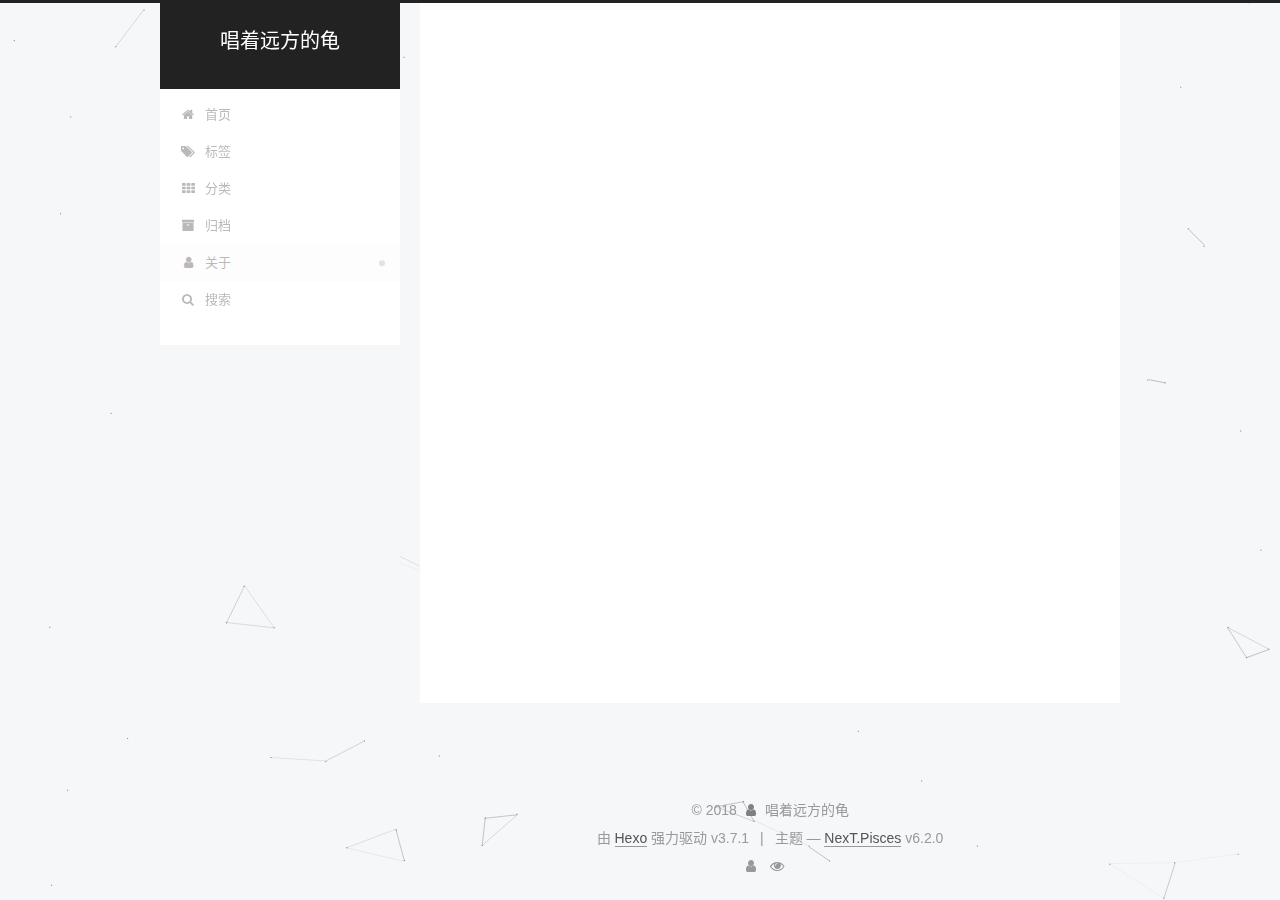
==== commit 75eff7ca: "Site updated: 2018-04-18 17:37:33" ====
--- a/about/index.html
+++ b/about/index.html
@@ -106,7 +106,7 @@
 <meta property="og:site_name" content="唱着远方的龟">
 <meta property="og:description" content="你猜">
 <meta property="og:locale" content="zh-CN">
-<meta property="og:updated_time" content="2018-04-14T11:10:20.733Z">
+<meta property="og:updated_time" content="2018-04-14T11:10:20.000Z">
 <meta name="twitter:card" content="summary">
 <meta name="twitter:title" content="about">
 <meta name="twitter:description" content="你猜">
--- a/css/main.css
+++ b/css/main.css
@@ -1946,7 +1946,7 @@
   width: 4px;
   height: 4px;
   border-radius: 50%;
-  background: #cd8a18;
+  background: #ff74d4;
 }
 .links-of-blogroll {
   font-size: 13px;
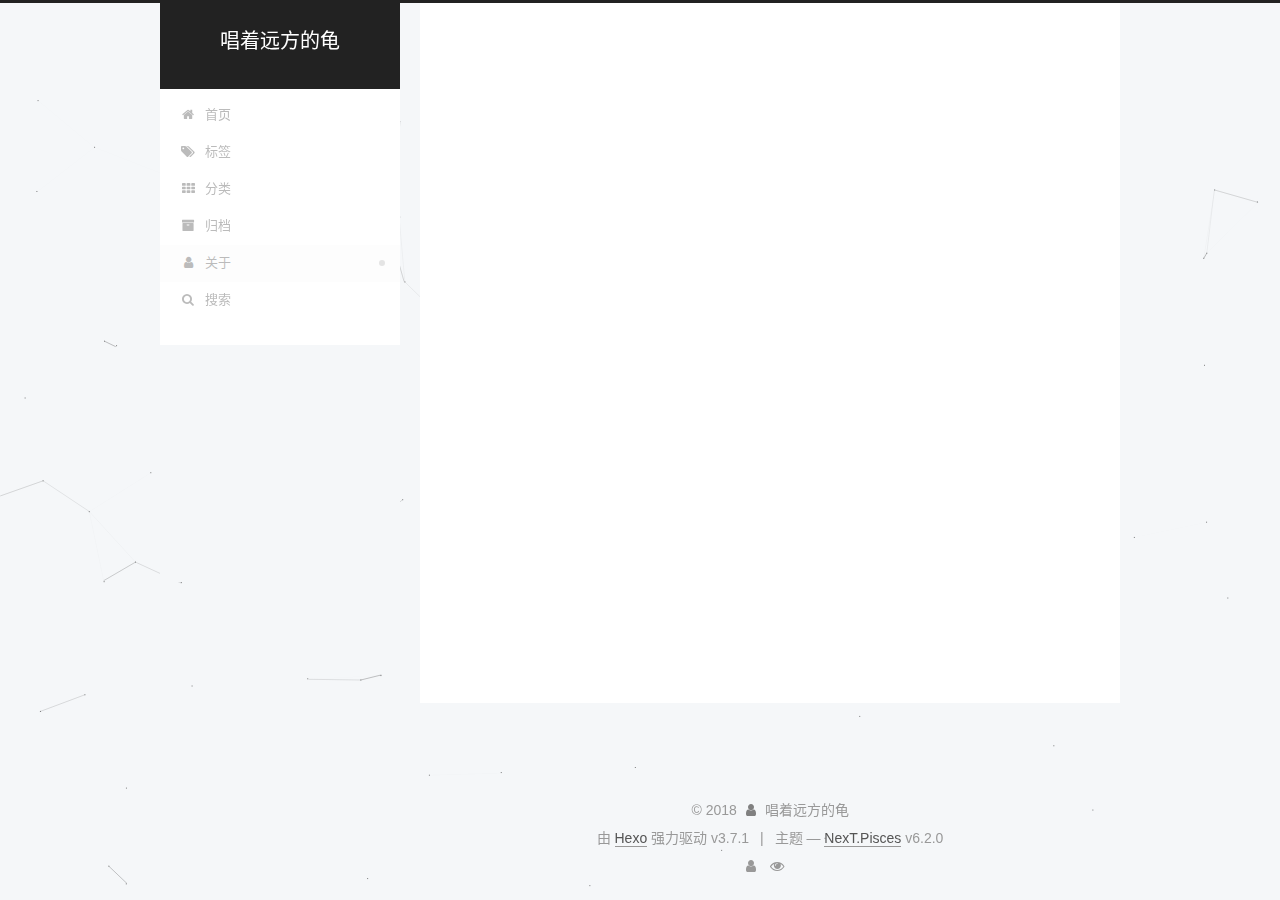
==== commit c83a08b8: "Site updated: 2018-04-18 18:39:29" ====
--- a/about/index.html
+++ b/about/index.html
@@ -360,7 +360,7 @@
       <div class="post-body">
         
         
-          <h1 id="你猜"><a href="#你猜" class="headerlink" title="你猜"></a>你猜</h1>
+          <script src="/assets/js/APlayer.min.js"> </script><h1 id="你猜"><a href="#你猜" class="headerlink" title="你猜"></a>你猜</h1>
         
       </div>
       
--- a/css/main.css
+++ b/css/main.css
@@ -1946,7 +1946,7 @@
   width: 4px;
   height: 4px;
   border-radius: 50%;
-  background: #ff74d4;
+  background: #93ff8c;
 }
 .links-of-blogroll {
   font-size: 13px;
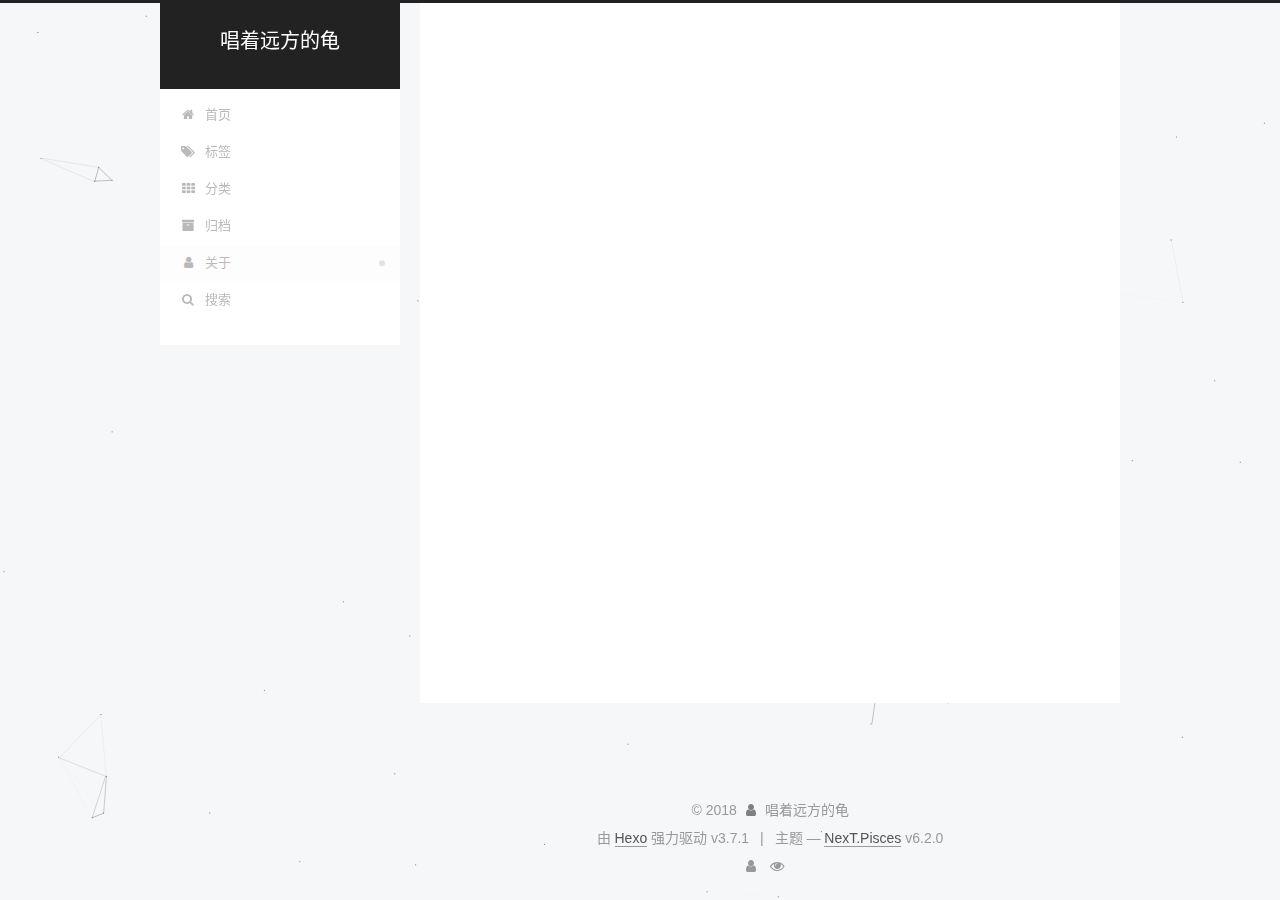
==== commit b30a0a26: "Site updated: 2018-04-18 19:32:43" ====
--- a/about/index.html
+++ b/about/index.html
@@ -500,7 +500,7 @@
       
 
       
-<iframe frameborder="no" border="0" marginwidth="0" marginheight="0" width=330 height=86 src="//music.163.com/outchain/player?type=2&id=520568264&auto=1&height=66"></iframe>
+<iframe frameborder="no" border="0" marginwidth="0" marginheight="0" width=330 height=86 src="//music.163.com/outchain/player?type=2&id=516076896&auto=1&height=66"></iframe>
     </div>
 	
   </aside>
--- a/css/main.css
+++ b/css/main.css
@@ -1946,7 +1946,7 @@
   width: 4px;
   height: 4px;
   border-radius: 50%;
-  background: #93ff8c;
+  background: #fe9;
 }
 .links-of-blogroll {
   font-size: 13px;
